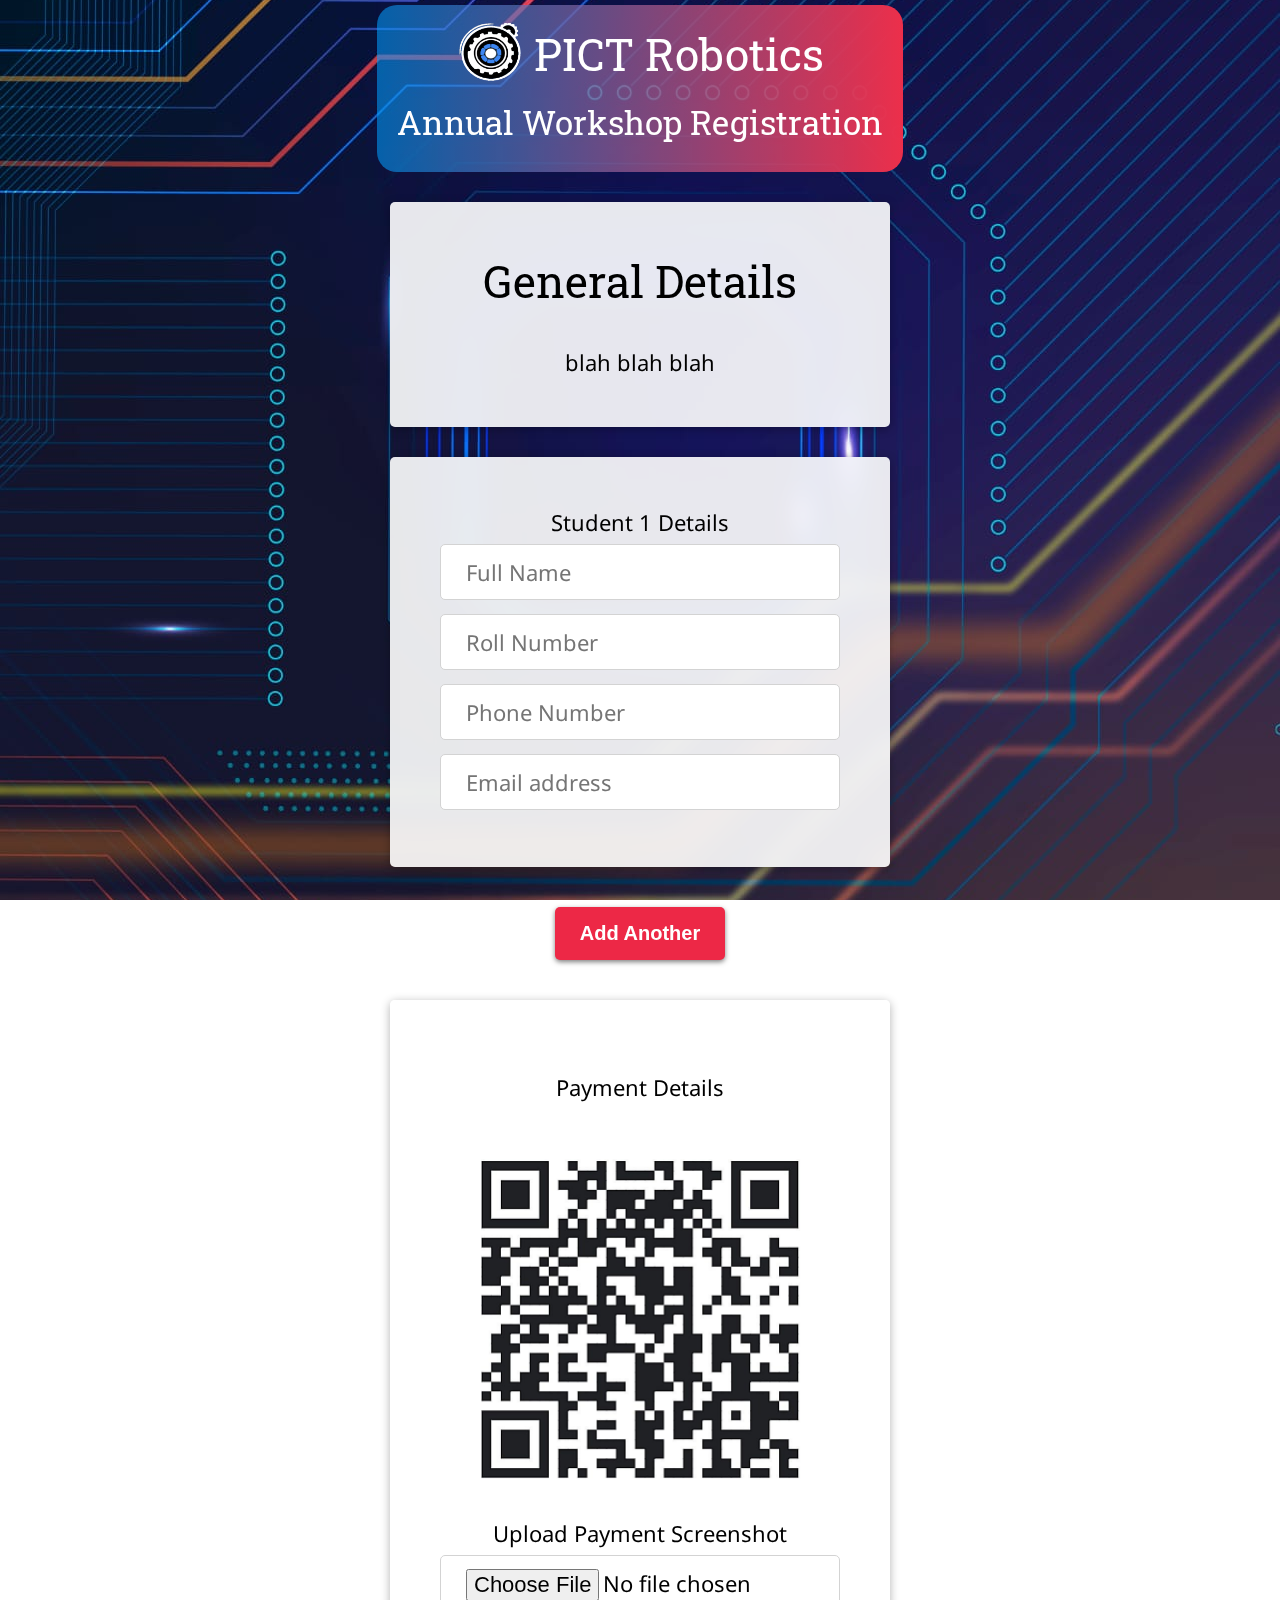
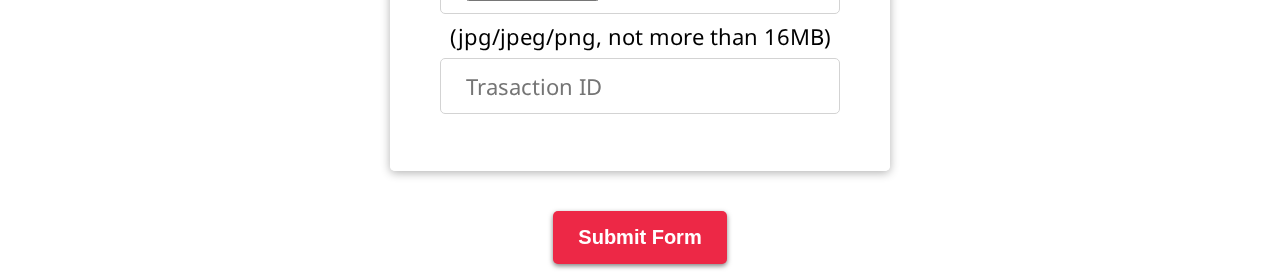
==== index.html @ eb514d10 "form" ====
<!DOCTYPE html>
<html lang="en">
  <head>
    <meta charset="UTF-8" />
    <meta name="viewport" content="width=device-width, initial-scale=1.0">
    <title>Robotics Workshop Registration</title>
    <link rel="stylesheet" href="./css/registerStyle.css" />
    <script src="./js/registerScript.js" defer></script>
  </head>
  <body>
    <div class="bg-img"></div>
    <div class="content">
      <form action="https://robotics-registrations-backend.up.railway.app/register" method="post" enctype="multipart/form-data">
        <div class="header">
          <h1><img src="favico.png" id="club-logo"> PICT Robotics</h1>
          <h2>Annual Workshop Registration</h2>
        </div>
        <section class="details">
          <h1>General Details</h1>
          blah blah blah
        </section>
        <div id="student-details">
          <section>
            <span>Student 1 Details</span><br>
            <input type="text" placeholder="Full Name" name="s1-name" required/>
            <input type="number" placeholder="Roll Number" name="s1-rollno"  required/>
            <input type="number" placeholder="Phone Number" name="s1-phone"  required/>
            <input type="email" placeholder="Email address" name="s1-email"  required/>
          </section>
        </div>
        <button class="button" id="add-btn" type="button" onclick="addAnotherStudent()">Add Another</button>
        <button class="button disabled" id="del-btn" type="button" onclick="delStudent()">Delete</button>


        <section>
          <p>Payment Details</p>
          <img class="qr-img" src="images/qr.jpeg" />
          <label>Upload Payment Screenshot</label>
          <input
            type="file"
            name="transaction-receipt"
            accept=".jpg,.jpeg,.png"
            placeholder="Transaction Screenshot"
            required
          />
          <label>(jpg/jpeg/png, not more than 16MB)</label>
          <input type="text" placeholder="Trasaction ID" name="transaction-id"  required/>
        </section>

        <button class="button">Submit Form</button>
      </form>
    </div>
  </body>
</html>
---- css/registerStyle.css ----
@import url('https://fonts.googleapis.com/css2?family=Noto+Sans:ital,wght@0,400;0,700;1,400;1,700&family=Roboto+Slab:wght@400;700&display=swap');

html {
    height: 100%;
}


body {
    text-align: center;
    font-family: 'Noto Sans', sans-serif;
    user-select: none;
    font-size: 17px;
    margin: 0;
}

h1 {
    position: relative;
    display: block;
    font-weight: 400;
    padding-top: 0;
    margin-top: 0;
    font-family: 'Roboto Slab', serif;
    color: #fff;
    height: 1.5em;
}

h2 {
    font-weight: 400;
    padding-top: 0;
    margin-top: 0;
    font-family: 'Roboto Slab', serif;
    color: #fff;
}

.button,
button {
    background: rgb(237, 40, 70);
    border-radius: 5px;
    padding: 15px 25px;
    display: inline-block;
    margin: 10px;
    font-weight: bold;
    color: white;
    cursor: pointer;
    box-shadow: 0px 2px 5px rgb(0, 0, 0, 0.5);
    border: none;
    font-size: 20px;
}

.disabled {
    display: none;
}

section {
    padding: 50px;
    margin: 30px 20px;
    background: white;
    background: rgba(255, 255, 255, 0.9);
    backdrop-filter: blur(10px);
    box-shadow: 0px 2px 10px rgba(0, 0, 0, 0.3);
    border-radius: 5px;
    transition: transform 0.2s ease-in-out;
    max-width: 400px;
}


input {
    width: 100%;
    /* max-width: 50px; */
    margin: 7px 0px;
    display: inline;
    padding: 12px 25px;
    box-sizing: border-box;
    border-radius: 5px;
    border: 1px solid lightgrey;
    font-size: 1em;
    font-family: inherit;
    background: white;
}


.qr-img {
    width: 100%;
    max-width: 400px;
    margin: 7px 0;
    box-sizing: border-box;
    display: inline-block;
    padding: 12px 25px;
    border-radius: 5px;
}

.submit-btn {
    margin: 0;
    padding: 0;
    background: transparent;
    font: inherit;
    color: inherit;
    border: none;
}

.details h1 {
    color: black;
}

.bg-img {
    background-image: url("../images/register.jpg");
    background-repeat: no-repeat;
    background-position: center;
    height: 100vh;
    width: 100%;
    background-size: cover;
    z-index: -1;
    position: fixed;
    border: none;
    margin: 0;
    padding: 0;
}

.content {
    width: 100%;
    margin: auto;

}

@media (min-width: 530px){
    body{
        font-size: 22px;
    }

    section{
        margin: 30px auto;
    }
}

#club-logo{
    display: inline-block;
    position: relative;
    height: 100%;
    top: 0.3em
}

.header {
    display: inline-block;
    padding: 0 20px;
    margin-top: 5px;
    border-radius: 20px;
    background: linear-gradient(to right, #009fff90, #ec2f4b);
}
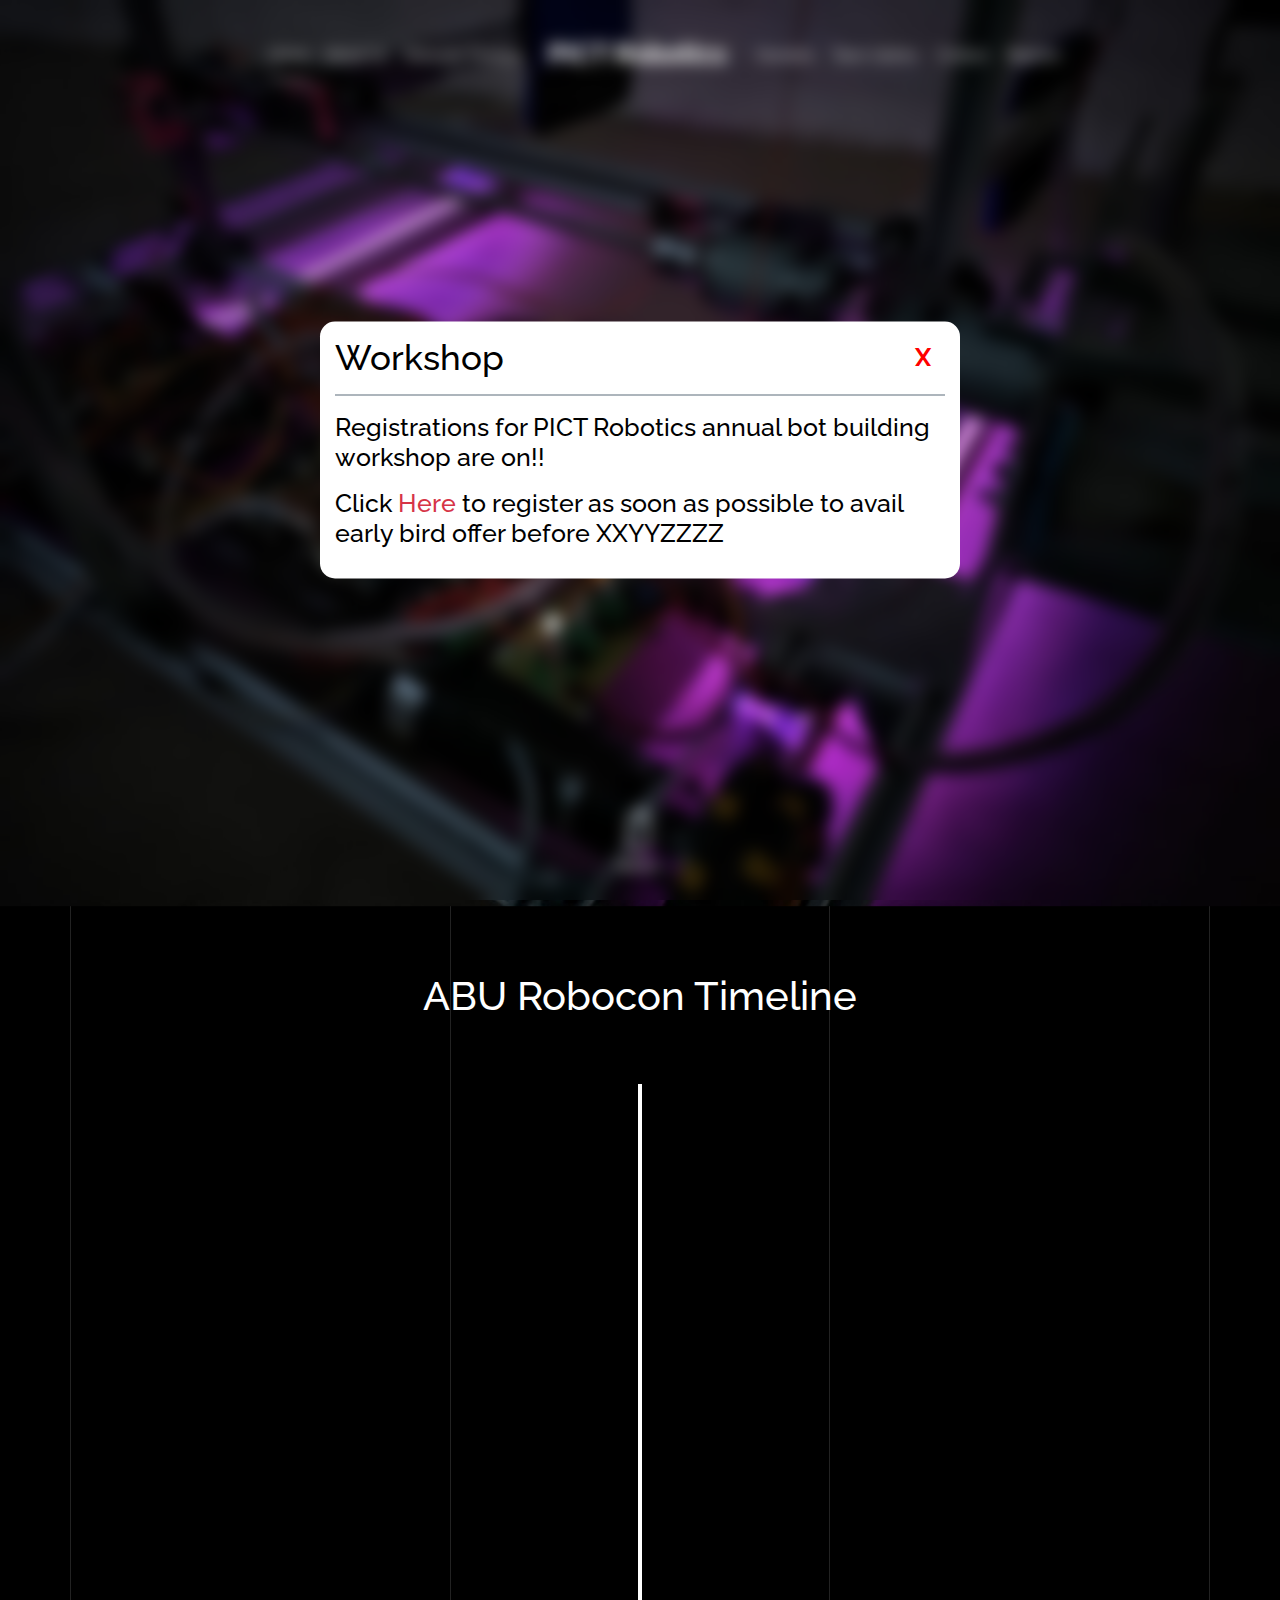
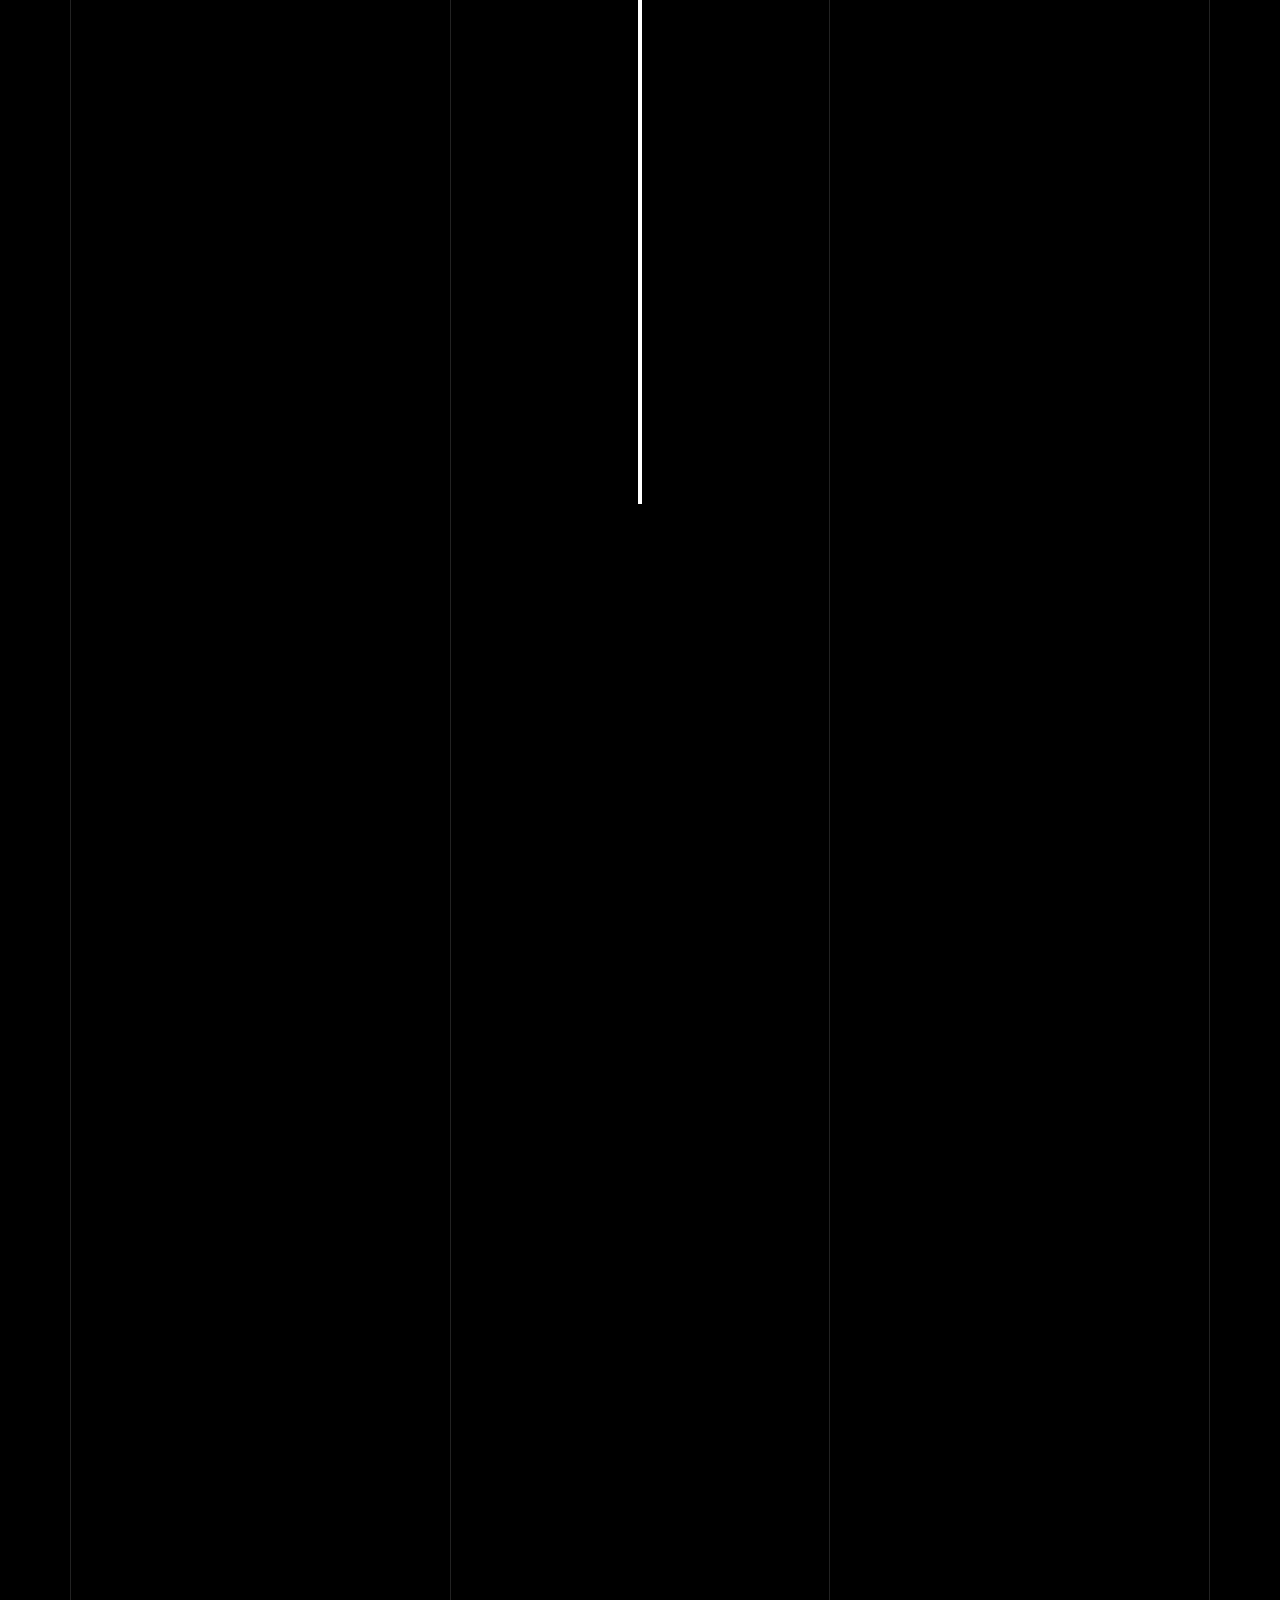
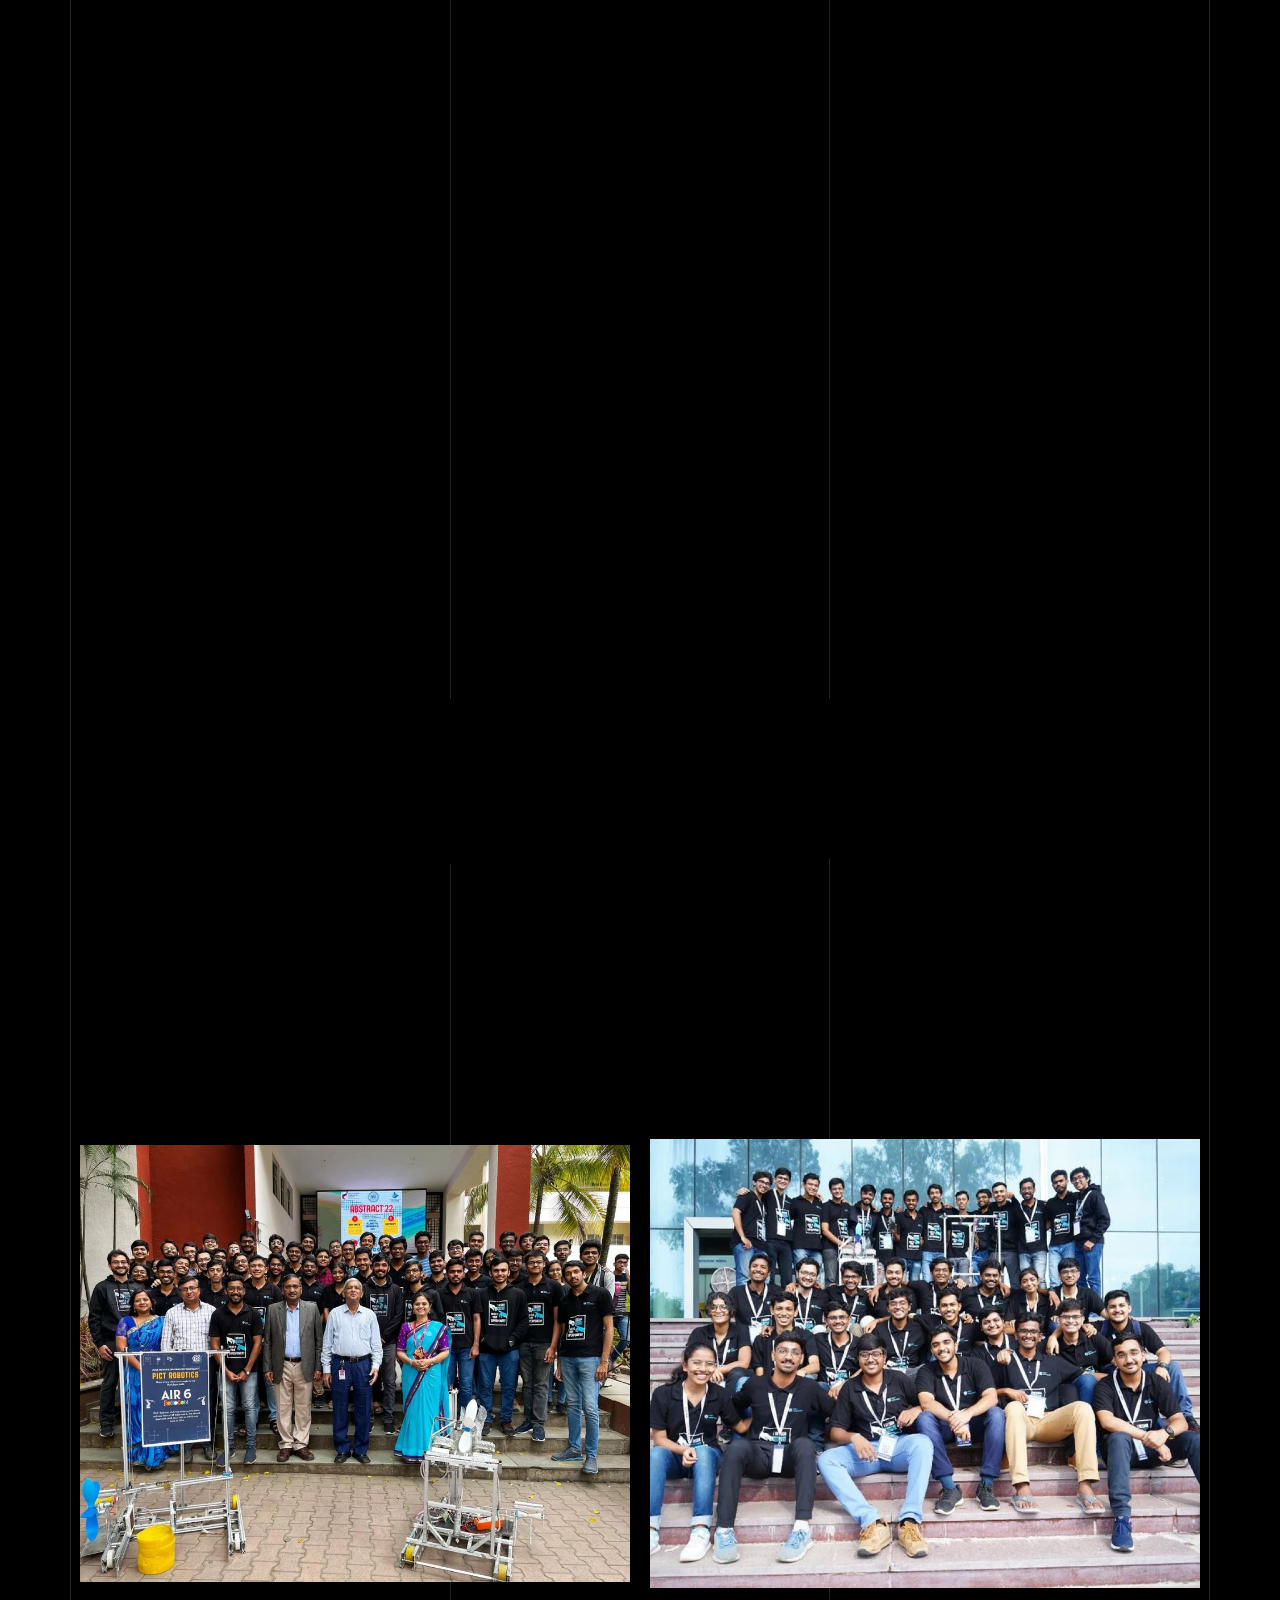
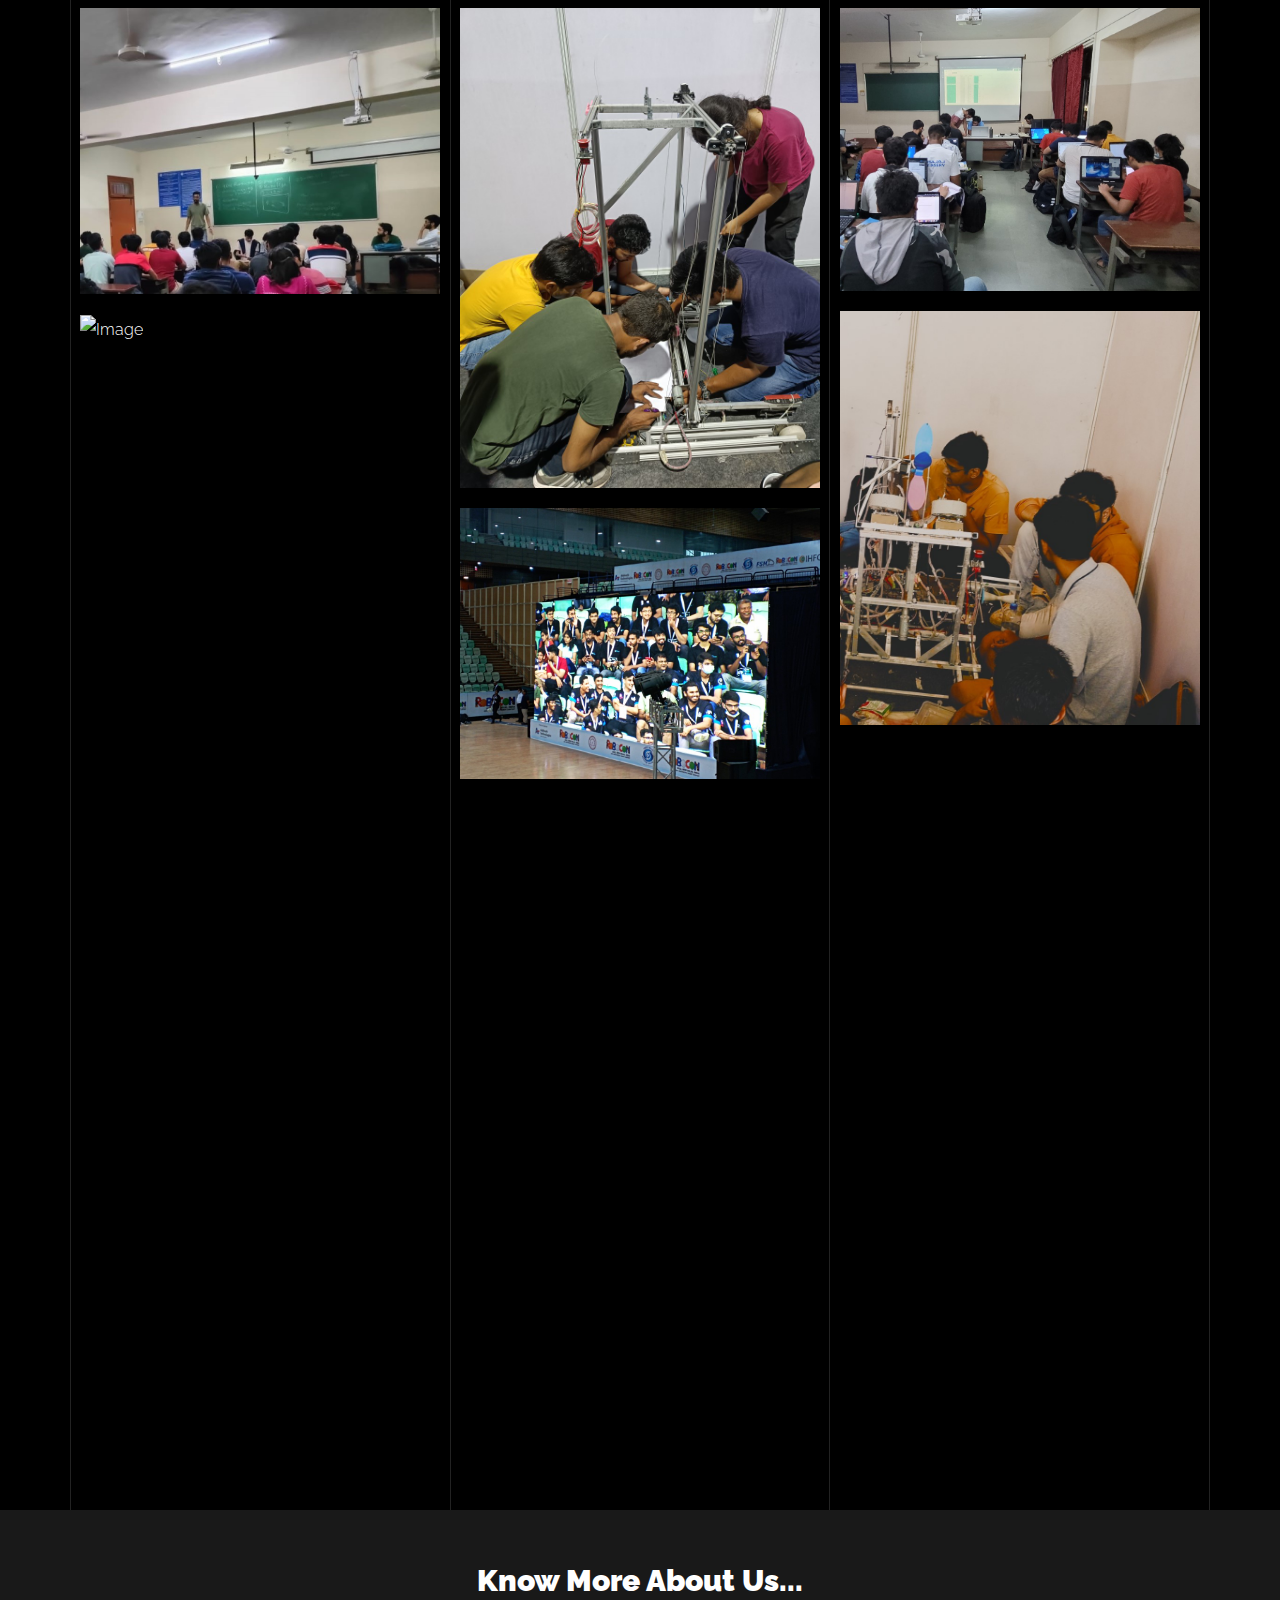
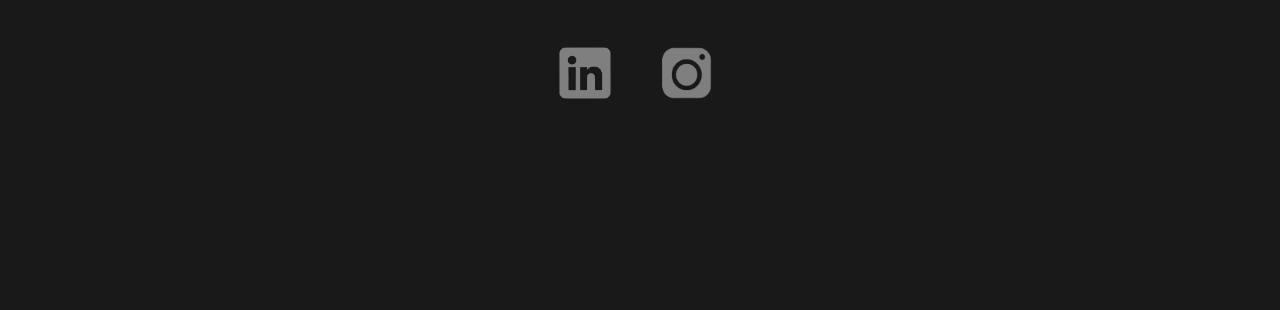
==== commit b47983d6: "added workshop notice" ====
--- a/index.html
+++ b/index.html
@@ -1,54 +1,778 @@
 <!DOCTYPE html>
 <html lang="en">
   <head>
-    <meta charset="UTF-8" />
-    <meta name="viewport" content="width=device-width, initial-scale=1.0">
-    <title>Robotics Workshop Registration</title>
-    <link rel="stylesheet" href="./css/registerStyle.css" />
-    <script src="./js/registerScript.js" defer></script>
+    <title>
+      PICT Robotics &mdash; Where ideaas are implemented to reality...
+    </title>
+    <link rel="icon" href="favico.png" />
+    <meta charset="utf-8" />
+    <meta
+      name="viewport"
+      content="width=device-width, initial-scale=1, shrink-to-fit=no"
+    />
+
+    <meta name="description" content="" />
+    <meta name="keywords" content="html, css, javascript, jquery" />
+    <meta name="author" content="" />
+
+    <link rel="stylesheet" href="css/vendor/icomoon/style.css" />
+    <link rel="stylesheet" href="css/vendor/owl.carousel.min.css" />
+    <link rel="stylesheet" href="css/vendor/animate.min.css" />
+    <link rel="stylesheet" href="css/vendor/aos.css" />
+    <link rel="stylesheet" href="css/vendor/bootstrap.min.css" />
+    <link rel="stylesheet" href="css/vendor/jquery.fancybox.min.css" />
+
+    <!-- Theme Style -->
+    <link rel="stylesheet" href="css/timeline.css" />
+    <script src="js/timeline.js" defer></script>
+    <link rel="stylesheet" href="css/style.css" />
+    <link rel="prefetch" href="images/cover_bg_2_2.jpeg" />
+    <link rel="preload" href="images/cover_bg_2_2.jpeg" />
   </head>
-  <body>
-    <div class="bg-img"></div>
-    <div class="content">
-      <form action="https://robotics-registrations-backend.up.railway.app/register" method="post" enctype="multipart/form-data">
-        <div class="header">
-          <h1><img src="favico.png" id="club-logo"> PICT Robotics</h1>
-          <h2>Annual Workshop Registration</h2>
-        </div>
-        <section class="details">
-          <h1>General Details</h1>
-          blah blah blah
-        </section>
-        <div id="student-details">
-          <section>
-            <span>Student 1 Details</span><br>
-            <input type="text" placeholder="Full Name" name="s1-name" required/>
-            <input type="number" placeholder="Roll Number" name="s1-rollno"  required/>
-            <input type="number" placeholder="Phone Number" name="s1-phone"  required/>
-            <input type="email" placeholder="Email address" name="s1-email"  required/>
-          </section>
-        </div>
-        <button class="button" id="add-btn" type="button" onclick="addAnotherStudent()">Add Another</button>
-        <button class="button disabled" id="del-btn" type="button" onclick="delStudent()">Delete</button>
-
-
-        <section>
-          <p>Payment Details</p>
-          <img class="qr-img" src="images/qr.jpeg" />
-          <label>Upload Payment Screenshot</label>
-          <input
-            type="file"
-            name="transaction-receipt"
-            accept=".jpg,.jpeg,.png"
-            placeholder="Transaction Screenshot"
-            required
-          />
-          <label>(jpg/jpeg/png, not more than 16MB)</label>
-          <input type="text" placeholder="Trasaction ID" name="transaction-id"  required/>
-        </section>
-
-        <button class="button">Submit Form</button>
-      </form>
+
+  <body data-spy="scroll" data-target=".site-nav-target" data-offset="200">
+    <div class="workshop-promo">
+      <h1 class="workshop-promo-text">
+        <div class="banner">Workshop</div>
+        <div class="close-btn">X</div>
+        <hr color="slategray">
+        <p>Registrations for PICT Robotics annual bot building workshop are on!!</p>
+        <p>Click <a href="register.html">Here</a> to register as soon as possible to avail early bird offer before XXYYZZZZ</p>
+        
+      </h1>
     </div>
+    <img src="images/cover_bg_2_2.jpeg" style="display: none" />
+    <nav class="unslate_co--site-mobile-menu">
+      <div class="close-wrap d-flex">
+        <a href="#" class="d-flex ml-auto js-menu-toggle">
+          <span class="close-label">Close</span>
+          <div class="close-times">
+            <span class="bar1"></span>
+            <span class="bar2"></span>
+          </div>
+        </a>
+      </div>
+      <div class="site-mobile-inner"></div>
+    </nav>
+
+    <div class="unslate_co--site-wrap">
+      <div class="unslate_co--site-inner">
+        <div class="lines-wrap">
+          <div class="lines-inner">
+            <div class="lines"></div>
+          </div>
+        </div>
+        <!-- END lines -->
+
+        <nav class="unslate_co--site-nav site-nav-target">
+          <div class="container">
+            <div
+              class="row align-items-center justify-content-between text-left"
+            >
+              <div class="col-md-5 text-right">
+                <ul
+                  class="site-nav-ul js-clone-nav text-left d-none d-lg-inline-block"
+                >
+                  <li><a href="#home-section" class="nav-link">Home</a></li>
+                  <li>
+                    <a href="#about-section" class="nav-link">About Us</a>
+                  </li>
+                  <li>
+                    <a href="#timeline-section" class="nav-link"
+                      >Robocon Timeline</a
+                    >
+                  </li>
+                </ul>
+              </div>
+              <div class="site-logo pos-absolute">
+                <a href="index.html" class="unslate_co--site-logo"
+                  >PICT Robotics<span>.</span></a
+                >
+              </div>
+              <div class="col-md-5 text-right text-lg-left">
+                <ul
+                  class="site-nav-ul js-clone-nav text-left d-none d-lg-inline-block"
+                >
+                  <!-- <li><a href="#skills-section" class="nav-link">Registration</a></li> -->
+                  <!-- <li><a href="#testimonial-section" class="nav-link">Our Team</a></li> -->
+                  <li>
+                    <a href="#services-section" class="nav-link">Domains</a>
+                  </li>
+                  <li>
+                    <a href="#journal-section" class="nav-link">Team Gallery</a>
+                  </li>
+                  <li>
+                    <a href="#contact-section" class="nav-link">Contact</a>
+                  </li>
+                  <li>
+                    <a href="register.html" class="nav-link">Register</a>
+                  </li>
+                </ul>
+
+                <ul
+                  class="site-nav-ul-none-onepage text-right d-inline-block d-lg-none"
+                >
+                  <li><a href="#" class="js-menu-toggle">Menu</a></li>
+                </ul>
+              </div>
+            </div>
+          </div>
+        </nav>
+        <!-- END nav -->
+
+        <div
+          class="cover-v1 jarallax"
+          style="background-image: url('images/cover_bg_2_2.jpeg')"
+          id="home-section"
+        >
+          <div class="container">
+            <div class="row align-items-center">
+              <div class="col-md-7 mx-auto text-center">
+                <h1 class="heading gsap-reveal-hero">PICT Robotics</h1>
+                <h2 class="subheading gsap-reveal-hero">
+                  Place where ideas are brought to life
+                </h2>
+              </div>
+            </div>
+          </div>
+
+          <a href="#portfolio-section" class="mouse-wrap smoothscroll">
+            <span class="mouse">
+              <span class="scroll"></span>
+            </span>
+            <span class="mouse-label">Scroll</span>
+          </a>
+        </div>
+        <!-- END .cover-v1 -->
+
+        <!-- Timeline -->
+        <h1
+          style="text-align: center; height: 2em; margin-top: 1em"
+          id="timeline-section"
+        >
+          ABU Robocon Timeline
+        </h1>
+        <div class="timeline">
+          <div class="timeline-bar"></div>
+          <div class="entries">
+            <div class="entry">
+              <h5 class="title timeline-year">2014</h5>
+              <div class="body">
+                <h4 class="timeline-title">Salute to Parenthood</h4>
+                <h3 class="timeline-air">AIR 4</h3>
+              </div>
+            </div>
+            <div class="entry">
+              <h5 class="title timeline-year">2017</h5>
+              <div class="body">
+                <h4 class="timeline-title">The Landing Disc</h4>
+                <h3 class="timeline-air">AIR 11</h3>
+              </div>
+            </div>
+            <div class="entry">
+              <h5 class="title timeline-year">2018</h5>
+              <div class="body">
+                <h4 class="timeline-title">Throwing Shuttlecock</h4>
+                <h3 class="timeline-air">AIR 15</h3>
+              </div>
+            </div>
+            <div class="entry">
+              <h5 class="title timeline-year">2019</h5>
+              <div class="body">
+                <h4 class="timeline-title">The Great Urtuu</h4>
+                <h3 class="timeline-air">AIR 14</h3>
+              </div>
+            </div>
+            <div class="entry">
+              <h5 class="title timeline-year">2020</h5>
+              <div class="body">
+                <h4 class="timeline-title">Robo Rugby 7s</h4>
+                <h3 class="timeline-air">AIR 14</h3>
+              </div>
+            </div>
+            <div class="entry">
+              <h5 class="title timeline-year">2022</h5>
+              <div class="body">
+                <h4 class="timeline-title">Lagori</h4>
+                <h3 class="timeline-air">AIR 6</h3>
+              </div>
+            </div>
+          </div>
+        </div>
+        <!-- Timeline -->
+
+        <div class="unslate_co--section" id="about-section">
+          <div class="container">
+            <div class="section-heading-wrap text-center mb-5">
+              <h2 class="heading-h2 text-center divider">
+                <span class="gsap-reveal">Who Are We?</span>
+              </h2>
+              <span class="gsap-reveal">
+                <img src="images/divider.png" alt="divider" width="76" />
+              </span>
+            </div>
+
+            <div class="row mt-5 justify-content-between">
+              <div class="col-lg-7 mb-5 mb-lg-0">
+                <figure class="dotted-bg gsap-reveal-img">
+                  <img
+                    src="images/cover_bg_2_1.jpeg"
+                    alt="Image"
+                    class="img-fluid"
+                  />
+                </figure>
+              </div>
+              <div class="col-lg-4 pr-lg-5">
+                <!-- <h3 class="mb-4 heading-h3"><span class="gsap-reveal">We can make it together</span></h3> -->
+                <!-- <p class="lead gsap-reveal">Far far away, behind the word mountains, far from the countries Vokalia and Consonantia, there <a href="#">live the blind</a> texts. </p> -->
+                <p class="lead gsap-reveal">
+                  PICT Robotics is the official team representing PICT at ABU
+                  Robcon, an international robot championship held every year
+                </p>
+                <p class="lead gsap-reveal">
+                  Our task mainly involves brainstorming, prototyping, testing
+                  and implementing various mechanisms and subsequently bots
+                  every year for ABU Robocon
+                </p>
+                <!-- <p class="mb-4 gsap-reveal">A small river named Duden flows by their place and supplies it with the necessary regelialia. It is a paradisematic country, in which roasted parts of sentences fly into your mouth.</p> -->
+                <!-- <p class="gsap-reveal"><a href="#" class="btn btn-outline-pill btn-custom-light">Download my CV</a></p> -->
+              </div>
+            </div>
+          </div>
+        </div>
+        <div class="unslate_co--section" id="services-section">
+          <div class="container">
+            <div class="section-heading-wrap text-center mb-5">
+              <h2 class="heading-h2 text-center divider">
+                <span class="gsap-reveal">Our Domain Expertise</span>
+              </h2>
+              <span class="gsap-reveal"
+                ><img src="images/divider.png" alt="divider" width="76"
+              /></span>
+            </div>
+
+            <div class="row gutter-v3">
+              <div class="col-md-6 col-lg-4 mb-4">
+                <div class="feature-v1" data-aos="fade-up" data-aos-delay="0">
+                  <div class="wrap-icon mb-3">
+                    <img
+                      src="images/logos/settings.png"
+                      alt="Image"
+                      width="45"
+                    />
+                  </div>
+                  <h3>MECHANICAL</h3>
+                  <p>
+                    We specialize in designing and developing advance mechanical
+                    robotics structures.
+                  </p>
+                </div>
+              </div>
+              <div class="col-md-6 col-lg-4 mb-4">
+                <div class="feature-v1" data-aos="fade-up" data-aos-delay="100">
+                  <div class="wrap-icon mb-3">
+                    <img
+                      src="images/logos/programming (1).png"
+                      alt="Icon"
+                      width="45"
+                    />
+                  </div>
+                  <h3>EMBEDDED SYSTEMS</h3>
+                  <p>
+                    Designing and developing our own PCB's and electronics for
+                    movement and control of our robot is our expertise.
+                  </p>
+                </div>
+              </div>
+              <div class="col-md-6 col-lg-4 mb-4">
+                <div class="feature-v1" data-aos="fade-up" data-aos-delay="200">
+                  <div class="wrap-icon mb-3">
+                    <img
+                      src="images/logos/programming (2).png"
+                      alt="Image"
+                      class="img-fluid"
+                      width="45"
+                    />
+                  </div>
+                  <h3>PROGRAMMING</h3>
+                  <p>
+                    We specialize in embedded coding using our own developed
+                    Algorithm for automation of our robot.
+                  </p>
+                </div>
+              </div>
+
+              <div class="col-md-6 col-lg-4 mb-4">
+                <div class="feature-v1" data-aos="fade-up" data-aos-delay="0">
+                  <div class="wrap-icon mb-3">
+                    <img src="images/logos/idea.png" alt="Image" width="45" />
+                  </div>
+                  <h3>BRAINSTORMING</h3>
+                  <p>
+                    We identify the need, develop possible solutions, select the
+                    most promising solution, construct a prototype, test and
+                    evaluate the prototype.
+                  </p>
+                </div>
+              </div>
+              <div class="col-md-6 col-lg-4 mb-4">
+                <div class="feature-v1" data-aos="fade-up" data-aos-delay="100">
+                  <div class="wrap-icon mb-3">
+                    <img
+                      src="images/logos/teaching (1).png"
+                      alt="Image"
+                      width="45"
+                    />
+                  </div>
+                  <h3>WORKSHOPS</h3>
+                  <p>
+                    We conduct various Workshops throughout the year with aim of
+                    training millennials in the field of robotics
+                  </p>
+                </div>
+              </div>
+              <div class="col-md-6 col-lg-4 mb-4">
+                <div class="feature-v1" data-aos="fade-up" data-aos-delay="200">
+                  <div class="wrap-icon mb-3">
+                    <img
+                      src="images/logos/market-research.png"
+                      alt="Image"
+                      width="45"
+                    />
+                  </div>
+                  <h3>R&D</h3>
+                  <p>
+                    We research and develop projects in various Domains Like
+                    AI&ML,soft robotics,etc.
+                  </p>
+                </div>
+              </div>
+            </div>
+          </div>
+        </div>
+
+        <div
+          class="unslate_co--section section-counter disabled"
+          id="skills-section"
+        >
+          <div class="container">
+            <div class="section-heading-wrap text-center mb-5">
+              <h2 class="heading-h2 text-center divider">
+                <span class="gsap-reveal">My Skills</span>
+              </h2>
+              <span class="gsap-reveal"
+                ><img src="images/divider.png" alt="divider" width="76"
+              /></span>
+            </div>
+
+            <div class="row pt-5">
+              <div
+                class="col-6 col-sm-6 mb-5 mb-lg-0 col-md-6 col-lg-3"
+                data-aos="fade-up"
+                data-aos-delay="0"
+              >
+                <div class="counter-v1 text-center">
+                  <span class="number-wrap">
+                    <span class="number number-counter" data-number="90"
+                      >0</span
+                    >
+                    <span class="append-text">%</span>
+                  </span>
+                  <span class="counter-label">WordPress</span>
+                </div>
+              </div>
+              <div
+                class="col-6 col-sm-6 mb-5 mb-lg-0 col-md-6 col-lg-3"
+                data-aos="fade-up"
+                data-aos-delay="100"
+              >
+                <div class="counter-v1 text-center">
+                  <span class="number-wrap">
+                    <span class="number number-counter" data-number="99"
+                      >0</span
+                    >
+                    <span class="append-text">%</span>
+                  </span>
+                  <span class="counter-label">HTML/CSS</span>
+                </div>
+              </div>
+              <div
+                class="col-6 col-sm-6 mb-5 mb-lg-0 col-md-6 col-lg-3"
+                data-aos="fade-up"
+                data-aos-delay="200"
+              >
+                <div class="counter-v1 text-center">
+                  <span class="number-wrap">
+                    <span class="number number-counter" data-number="95"
+                      >0</span
+                    >
+                    <span class="append-text">%</span>
+                  </span>
+                  <span class="counter-label">jQuery</span>
+                </div>
+              </div>
+              <div
+                class="col-6 col-sm-6 mb-5 mb-lg-0 col-md-6 col-lg-3"
+                data-aos="fade-up"
+                data-aos-delay="300"
+              >
+                <div class="counter-v1 text-center">
+                  <span class="number-wrap">
+                    <span class="number number-counter" data-number="100"
+                      >0</span
+                    >
+                    <span class="append-text">%</span>
+                  </span>
+                  <span class="counter-label">Design</span>
+                </div>
+              </div>
+            </div>
+          </div>
+        </div>
+        <!-- END .counter -->
+
+        <!-- Sponsors -->
+        <div class="section-heading-wrap text-center mb-5">
+          <h2 class="heading-h2 text-center divider">
+            <span class="gsap-reveal"
+              >Our Sponsors<span
+                class="cover"
+                style="
+                  transform: translate(101%, 0%) matrix(1, 0, 0, 1, 0, 0);
+                  transform-origin: 0% 100% 0px;
+                "
+              ></span
+            ></span>
+          </h2>
+          <span class="gsap-reveal"
+            ><img src="images/divider.png" alt="divider" width="125px" /><span
+              class="cover"
+              style="
+                transform: translate(101%, 0%) matrix(1, 0, 0, 1, 0, 0);
+                transform-origin: 0% 100% 0px;
+              "
+            ></span
+          ></span>
+        </div>
+        <div class="unslate_co--section">
+          <div class="container">
+            <div class="owl-carousel logo-slider">
+              <div class="logo-v1 gsap-reveal">
+                <img src="images/SANSUI.png" alt="Image" class="img-fluid" />
+              </div>
+              <div class="logo-v1 gsap-reveal">
+                <img src="images/Turck_.png" alt="Image" class="img-fluid" />
+              </div>
+              <div class="logo-v1 gsap-reveal">
+                <img
+                  src="images/LumiServe_.png"
+                  alt="Image"
+                  class="img-fluid"
+                />
+              </div>
+              <div class="logo-v1 gsap-reveal">
+                <img src="images/Kirloskar.png" alt="Image" class="img-fluid" />
+              </div>
+              <div class="logo-v1 gsap-reveal">
+                <img src="images/tata.png" alt="Image" class="img-fluid" />
+              </div>
+              <div class="logo-v1 gsap-reveal">
+                <img src="images/abacus.png" alt="Image" class="img-fluid" />
+              </div>
+              <div class="logo-v1 gsap-reveal">
+                <img
+                  src="images/mindtree-logo (1).png"
+                  alt="Image"
+                  class="img-fluid"
+                />
+              </div>
+              <div class="logo-v1 gsap-reveal">
+                <img src="images/binix.png" alt="Image" class="img-fluid" />
+              </div>
+              <div class="logo-v1 gsap-reveal">
+                <img src="images/renu.png" alt="Image" class="img-fluid" />
+              </div>
+              <div class="logo-v1 gsap-reveal">
+                <img
+                  src="images/inditronics.png"
+                  alt="Image"
+                  class="img-fluid"
+                />
+              </div>
+              <div class="logo-v1 gsap-reveal">
+                <img
+                  src="images/electronics.png"
+                  alt="Image"
+                  class="img-fluid"
+                />
+              </div>
+              <div class="logo-v1 gsap-reveal">
+                <img src="images/sedemac.png" alt="Image" class="img-fluid" />
+              </div>
+              <div class="logo-v1 gsap-reveal">
+                <img src="images/vikran.png" alt="Image" class="img-fluid" />
+              </div>
+            </div>
+          </div>
+        </div>
+        <!-- Sponsors -->
+
+        <div class="unslate_co--section disabled" id="testimonial-section">
+          <div class="container">
+            <div class="section-heading-wrap text-center mb-5">
+              <h2 class="heading-h2 text-center divider">
+                <span class="gsap-reveal">Testimonials</span>
+              </h2>
+              <span class="gsap-reveal"
+                ><img src="images/divider.png" alt="divider" width="76"
+              /></span>
+            </div>
+          </div>
+
+          <div class="owl-carousel testimonial-slider" data-aos="fade-up">
+            <div>
+              <div class="testimonial-v1">
+                <div class="testimonial-inner-bg">
+                  <span class="quote">&ldquo;</span>
+                  <blockquote>
+                    Lorem ipsum dolor sit amet consectetur adipisicing elit.
+                    Neque accusamus quae ullam aliquam, recusandae nihil soluta
+                    doloribus dolorem provident deleniti vel blanditiis hic est
+                    laudantium beatae repellendus quibusdam, molestias, error
+                    necessitatibus? Inventore deleniti culpa expedita voluptatem
+                    nesciunt ex magni repudiandae reprehenderit. Maiores
+                    explicabo perferendis vitae blanditiis quo incidunt eos
+                    voluptates?
+                  </blockquote>
+                </div>
+
+                <div class="testimonial-author-info">
+                  <img src="images/person_man_1.jpg" alt="Image" />
+                  <h3>Person name</h3>
+                  <span class="d-block position"></span>
+                </div>
+              </div>
+            </div>
+            <div>
+              <div class="testimonial-v1">
+                <div class="testimonial-inner-bg">
+                  <span class="quote">&ldquo;</span>
+                  <blockquote>
+                    Lorem ipsum dolor sit amet consectetur adipisicing elit.
+                    Neque accusamus quae ullam aliquam, recusandae nihil soluta
+                    doloribus dolorem provident deleniti vel blanditiis hic est
+                    laudantium beatae repellendus quibusdam, molestias, error
+                    necessitatibus? Inventore deleniti culpa expedita voluptatem
+                    nesciunt ex magni repudiandae reprehenderit. Maiores
+                    explicabo perferendis vitae blanditiis quo incidunt eos
+                    voluptates?
+                  </blockquote>
+                </div>
+
+                <div class="testimonial-author-info">
+                  <img src="images/person_man_2.jpg" alt="Image" />
+                  <h3>Person name</h3>
+                  <span class="d-block position"></span>
+                </div>
+              </div>
+            </div>
+            <div>
+              <div class="testimonial-v1">
+                <div class="testimonial-inner-bg">
+                  <span class="quote">&ldquo;</span>
+                  <blockquote>
+                    Lorem ipsum dolor sit amet consectetur adipisicing elit.
+                    Neque accusamus quae ullam aliquam, recusandae nihil soluta
+                    doloribus dolorem provident deleniti vel blanditiis hic est
+                    laudantium beatae repellendus quibusdam, molestias, error
+                    necessitatibus? Inventore deleniti culpa expedita voluptatem
+                    nesciunt ex magni repudiandae reprehenderit. Maiores
+                    explicabo perferendis vitae blanditiis quo incidunt eos
+                    voluptates?
+                  </blockquote>
+                </div>
+
+                <div class="testimonial-author-info">
+                  <img src="images/person_woman_1.jpg" alt="Image" />
+                  <h3>Person name</h3>
+                  <span class="d-block position"></span>
+                </div>
+              </div>
+            </div>
+          </div>
+        </div>
+        <!-- END testimonial -->
+
+        <div class="unslate_co--section" id="journal-section">
+          <div class="container">
+            <div class="section-heading-wrap text-center mb-5">
+              <h2 class="heading-h2 text-center divider">
+                <span class="gsap-reveal">Gallery</span>
+              </h2>
+              <span class="gsap-reveal"
+                ><img src="images/divider.png" alt="divider" width="76"
+              /></span>
+            </div>
+
+            <div class="gallery">
+              <div class="row">
+                <div class="gallery-image-wrapper col-md-6">
+                  <img
+                    src="images/gallery/se-te-be.jpeg"
+                    class="gallery-image img-fluid"
+                    alt="Image"
+                    height="350px"
+                  />
+                </div>
+                <div class="gallery-image-wrapper col-md-6">
+                  <img
+                    src="images/gallery/team-delhi.jpg"
+                    class="gallery-image img-fluid"
+                    alt="Image"
+                    height="350px"
+                  />
+                </div>
+              </div>
+              <div class="row">
+                <div class="col-md-4 p-0">
+                  <div class="gallery-image-wrapper">
+                    <img
+                      src="images/gallery/training.jpeg"
+                      class="gallery-image img-fluid"
+                      alt="Image"
+                      height="350px"
+                    />
+                  </div>
+                  <div class="gallery-image-wrapper">
+                    <img
+                      src="images/gallery/compi.jpeg"
+                      class="gallery-image img-fluid"
+                      alt="Image"
+                      height="350px"
+                    />
+                  </div>
+                </div>
+                <div class="col-md-4 p-0">
+                  <div class="gallery-image-wrapper">
+                    <img
+                      src="images/gallery/working-on-bot.jpeg"
+                      class="gallery-image img-fluid"
+                      alt="Image"
+                      height="350px"
+                    />
+                  </div>
+                  <div class="gallery-image-wrapper">
+                    <img
+                      src="images/gallery/billboard.jpg"
+                      class="gallery-image img-fluid"
+                      alt="Image"
+                      height="350px"
+                    />
+                  </div>
+                </div>
+                <div class="col-md-4 p-0">
+                  <div class="gallery-image-wrapper">
+                    <img
+                      src="images/gallery/training-3.jpg"
+                      class="gallery-image img-fluid"
+                      alt="Image"
+                      height="350px"
+                    />
+                  </div>
+                  <div class="gallery-image-wrapper">
+                    <img
+                      src="images/gallery/working-3.jpeg"
+                      class="gallery-image img-fluid"
+                      alt="Image"
+                      height="350px"
+                    />
+                  </div>
+                </div>
+              </div>
+            </div>
+          </div>
+        </div>
+        <!-- END blog posts -->
+
+        <div class="unslate_co--section" id="contact-section">
+          <div class="container">
+            <div class="section-heading-wrap text-center mb-5">
+              <h2 class="heading-h2 text-center divider">
+                <span class="gsap-reveal">Get In Touch</span>
+              </h2>
+              <span class="gsap-reveal"
+                ><img src="images/divider.png" alt="divider" width="76"
+              /></span>
+            </div>
+
+            <div class="row justify-content-between">
+              <div class="col-md-4">
+                <div class="contact-info-v1">
+                  <div class="gsap-reveal d-block">
+                    <span class="d-block contact-info-label">Email</span>
+                    <a href="#" class="contact-info-val">robocon@pict.edu</a>
+                  </div>
+                  <div class="gsap-reveal d-block">
+                    <span class="d-block contact-info-label">Phone</span>
+                    <a href="#" class="contact-info-val">+91 7972228649</a>
+                  </div>
+                  <div class="gsap-reveal d-block">
+                    <span class="d-block contact-info-label">Address</span>
+                    <address class="contact-info-val">
+                      Survey No. 27<br />
+                      Near Trimurti Chowk, <br />
+                      Bharati Vidyapeeth, Dhankawadi<br />
+                      Pune-411043<br />
+                      Maharashtra
+                    </address>
+                  </div>
+                </div>
+              </div>
+
+              <div class="col-md-6">
+                <iframe
+                  src="https://www.google.com/maps/embed?pb=!1m18!1m12!1m3!1d473.07104209817925!2d73.85123190513586!3d18.45789827957748!2m3!1f0!2f0!3f0!3m2!1i1024!2i768!4f13.1!3m3!1m2!1s0x0%3A0xa131e8fd4e2bd999!2sPune%20Institute%20of%20Computer%20Technology%20Applied%20Science%20Department!5e0!3m2!1sen!2sin!4v1669089856973!5m2!1sen!2sin"
+                  width="100%"
+                  height="400"
+                  style="border: 0"
+                  allowfullscreen=""
+                  loading="lazy"
+                  referrerpolicy="no-referrer-when-downgrade"
+                ></iframe>
+              </div>
+            </div>
+          </div>
+        </div>
+      </div>
+      <!-- END .unslate_co-site-inner -->
+
+      <footer class="unslate_co--footer unslate_co--section">
+        <div class="container">
+          <div class="row justify-content-center">
+            <div class="col-md-7">
+              <div class="footer-site-logo"><a>Know More About Us...</a></div>
+
+              <ul class="footer-site-social">
+                <a href="https://www.linkedin.com/company/pictrobotics/"
+                  ><img src="images/linkedin.png" height="60px"
+                /></a>
+                <a href="https://www.instagram.com/pictrobotics/"
+                  ><img src="images/insta.png" height="83px"
+                /></a>
+              </ul>
+            </div>
+          </div>
+        </div>
+      </footer>
+    </div>
+
+    <!-- Loader -->
+    <div id="unslate_co--overlayer"></div>
+    <div class="site-loader-wrap">
+      <div class="site-loader"></div>
+    </div>
+
+    <script src="js/scripts-dist.js"></script>
+    <script src="js/main.js"></script>
   </body>
 </html>
--- a/css/vendor/icomoon/style.css
+++ b/css/vendor/icomoon/style.css
@@ -0,0 +1,4919 @@
+@font-face {
+  font-family: 'icomoon';
+  src:  url('fonts/icomoon.eot?10si43');
+  src:  url('fonts/icomoon.eot?10si43#iefix') format('embedded-opentype'),
+    url('fonts/icomoon.ttf?10si43') format('truetype'),
+    url('fonts/icomoon.woff?10si43') format('woff'),
+    url('fonts/icomoon.svg?10si43#icomoon') format('svg');
+  font-weight: normal;
+  font-style: normal;
+}
+
+[class^="icon-"], [class*=" icon-"] {
+  /* use !important to prevent issues with browser extensions that change fonts */
+  font-family: 'icomoon' !important;
+  speak: none;
+  font-style: normal;
+  font-weight: normal;
+  font-variant: normal;
+  text-transform: none;
+  line-height: 1;
+
+  /* Better Font Rendering =========== */
+  -webkit-font-smoothing: antialiased;
+  -moz-osx-font-smoothing: grayscale;
+}
+
+.icon-asterisk:before {
+  content: "\f069";
+}
+.icon-plus:before {
+  content: "\f067";
+}
+.icon-question:before {
+  content: "\f128";
+}
+.icon-minus:before {
+  content: "\f068";
+}
+.icon-glass:before {
+  content: "\f000";
+}
+.icon-music:before {
+  content: "\f001";
+}
+.icon-search:before {
+  content: "\f002";
+}
+.icon-envelope-o:before {
+  content: "\f003";
+}
+.icon-heart:before {
+  content: "\f004";
+}
+.icon-star:before {
+  content: "\f005";
+}
+.icon-star-o:before {
+  content: "\f006";
+}
+.icon-user:before {
+  content: "\f007";
+}
+.icon-film:before {
+  content: "\f008";
+}
+.icon-th-large:before {
+  content: "\f009";
+}
+.icon-th:before {
+  content: "\f00a";
+}
+.icon-th-list:before {
+  content: "\f00b";
+}
+.icon-check:before {
+  content: "\f00c";
+}
+.icon-close:before {
+  content: "\f00d";
+}
+.icon-remove:before {
+  content: "\f00d";
+}
+.icon-times:before {
+  content: "\f00d";
+}
+.icon-search-plus:before {
+  content: "\f00e";
+}
+.icon-search-minus:before {
+  content: "\f010";
+}
+.icon-power-off:before {
+  content: "\f011";
+}
+.icon-signal:before {
+  content: "\f012";
+}
+.icon-cog:before {
+  content: "\f013";
+}
+.icon-gear:before {
+  content: "\f013";
+}
+.icon-trash-o:before {
+  content: "\f014";
+}
+.icon-home:before {
+  content: "\f015";
+}
+.icon-file-o:before {
+  content: "\f016";
+}
+.icon-clock-o:before {
+  content: "\f017";
+}
+.icon-road:before {
+  content: "\f018";
+}
+.icon-download:before {
+  content: "\f019";
+}
+.icon-arrow-circle-o-down:before {
+  content: "\f01a";
+}
+.icon-arrow-circle-o-up:before {
+  content: "\f01b";
+}
+.icon-inbox:before {
+  content: "\f01c";
+}
+.icon-play-circle-o:before {
+  content: "\f01d";
+}
+.icon-repeat:before {
+  content: "\f01e";
+}
+.icon-rotate-right:before {
+  content: "\f01e";
+}
+.icon-refresh:before {
+  content: "\f021";
+}
+.icon-list-alt:before {
+  content: "\f022";
+}
+.icon-lock:before {
+  content: "\f023";
+}
+.icon-flag:before {
+  content: "\f024";
+}
+.icon-headphones:before {
+  content: "\f025";
+}
+.icon-volume-off:before {
+  content: "\f026";
+}
+.icon-volume-down:before {
+  content: "\f027";
+}
+.icon-volume-up:before {
+  content: "\f028";
+}
+.icon-qrcode:before {
+  content: "\f029";
+}
+.icon-barcode:before {
+  content: "\f02a";
+}
+.icon-tag:before {
+  content: "\f02b";
+}
+.icon-tags:before {
+  content: "\f02c";
+}
+.icon-book:before {
+  content: "\f02d";
+}
+.icon-bookmark:before {
+  content: "\f02e";
+}
+.icon-print:before {
+  content: "\f02f";
+}
+.icon-camera:before {
+  content: "\f030";
+}
+.icon-font:before {
+  content: "\f031";
+}
+.icon-bold:before {
+  content: "\f032";
+}
+.icon-italic:before {
+  content: "\f033";
+}
+.icon-text-height:before {
+  content: "\f034";
+}
+.icon-text-width:before {
+  content: "\f035";
+}
+.icon-align-left:before {
+  content: "\f036";
+}
+.icon-align-center:before {
+  content: "\f037";
+}
+.icon-align-right:before {
+  content: "\f038";
+}
+.icon-align-justify:before {
+  content: "\f039";
+}
+.icon-list:before {
+  content: "\f03a";
+}
+.icon-dedent:before {
+  content: "\f03b";
+}
+.icon-outdent:before {
+  content: "\f03b";
+}
+.icon-indent:before {
+  content: "\f03c";
+}
+.icon-video-camera:before {
+  content: "\f03d";
+}
+.icon-image:before {
+  content: "\f03e";
+}
+.icon-photo:before {
+  content: "\f03e";
+}
+.icon-picture-o:before {
+  content: "\f03e";
+}
+.icon-pencil:before {
+  content: "\f040";
+}
+.icon-map-marker:before {
+  content: "\f041";
+}
+.icon-adjust:before {
+  content: "\f042";
+}
+.icon-tint:before {
+  content: "\f043";
+}
+.icon-edit:before {
+  content: "\f044";
+}
+.icon-pencil-square-o:before {
+  content: "\f044";
+}
+.icon-share-square-o:before {
+  content: "\f045";
+}
+.icon-check-square-o:before {
+  content: "\f046";
+}
+.icon-arrows:before {
+  content: "\f047";
+}
+.icon-step-backward:before {
+  content: "\f048";
+}
+.icon-fast-backward:before {
+  content: "\f049";
+}
+.icon-backward:before {
+  content: "\f04a";
+}
+.icon-play:before {
+  content: "\f04b";
+}
+.icon-pause:before {
+  content: "\f04c";
+}
+.icon-stop:before {
+  content: "\f04d";
+}
+.icon-forward:before {
+  content: "\f04e";
+}
+.icon-fast-forward:before {
+  content: "\f050";
+}
+.icon-step-forward:before {
+  content: "\f051";
+}
+.icon-eject:before {
+  content: "\f052";
+}
+.icon-chevron-left:before {
+  content: "\f053";
+}
+.icon-chevron-right:before {
+  content: "\f054";
+}
+.icon-plus-circle:before {
+  content: "\f055";
+}
+.icon-minus-circle:before {
+  content: "\f056";
+}
+.icon-times-circle:before {
+  content: "\f057";
+}
+.icon-check-circle:before {
+  content: "\f058";
+}
+.icon-question-circle:before {
+  content: "\f059";
+}
+.icon-info-circle:before {
+  content: "\f05a";
+}
+.icon-crosshairs:before {
+  content: "\f05b";
+}
+.icon-times-circle-o:before {
+  content: "\f05c";
+}
+.icon-check-circle-o:before {
+  content: "\f05d";
+}
+.icon-ban:before {
+  content: "\f05e";
+}
+.icon-arrow-left:before {
+  content: "\f060";
+}
+.icon-arrow-right:before {
+  content: "\f061";
+}
+.icon-arrow-up:before {
+  content: "\f062";
+}
+.icon-arrow-down:before {
+  content: "\f063";
+}
+.icon-mail-forward:before {
+  content: "\f064";
+}
+.icon-share:before {
+  content: "\f064";
+}
+.icon-expand:before {
+  content: "\f065";
+}
+.icon-compress:before {
+  content: "\f066";
+}
+.icon-exclamation-circle:before {
+  content: "\f06a";
+}
+.icon-gift:before {
+  content: "\f06b";
+}
+.icon-leaf:before {
+  content: "\f06c";
+}
+.icon-fire:before {
+  content: "\f06d";
+}
+.icon-eye:before {
+  content: "\f06e";
+}
+.icon-eye-slash:before {
+  content: "\f070";
+}
+.icon-exclamation-triangle:before {
+  content: "\f071";
+}
+.icon-warning:before {
+  content: "\f071";
+}
+.icon-plane:before {
+  content: "\f072";
+}
+.icon-calendar:before {
+  content: "\f073";
+}
+.icon-random:before {
+  content: "\f074";
+}
+.icon-comment:before {
+  content: "\f075";
+}
+.icon-magnet:before {
+  content: "\f076";
+}
+.icon-chevron-up:before {
+  content: "\f077";
+}
+.icon-chevron-down:before {
+  content: "\f078";
+}
+.icon-retweet:before {
+  content: "\f079";
+}
+.icon-shopping-cart:before {
+  content: "\f07a";
+}
+.icon-folder:before {
+  content: "\f07b";
+}
+.icon-folder-open:before {
+  content: "\f07c";
+}
+.icon-arrows-v:before {
+  content: "\f07d";
+}
+.icon-arrows-h:before {
+  content: "\f07e";
+}
+.icon-bar-chart:before {
+  content: "\f080";
+}
+.icon-bar-chart-o:before {
+  content: "\f080";
+}
+.icon-twitter-square:before {
+  content: "\f081";
+}
+.icon-facebook-square:before {
+  content: "\f082";
+}
+.icon-camera-retro:before {
+  content: "\f083";
+}
+.icon-key:before {
+  content: "\f084";
+}
+.icon-cogs:before {
+  content: "\f085";
+}
+.icon-gears:before {
+  content: "\f085";
+}
+.icon-comments:before {
+  content: "\f086";
+}
+.icon-thumbs-o-up:before {
+  content: "\f087";
+}
+.icon-thumbs-o-down:before {
+  content: "\f088";
+}
+.icon-star-half:before {
+  content: "\f089";
+}
+.icon-heart-o:before {
+  content: "\f08a";
+}
+.icon-sign-out:before {
+  content: "\f08b";
+}
+.icon-linkedin-square:before {
+  content: "\f08c";
+}
+.icon-thumb-tack:before {
+  content: "\f08d";
+}
+.icon-external-link:before {
+  content: "\f08e";
+}
+.icon-sign-in:before {
+  content: "\f090";
+}
+.icon-trophy:before {
+  content: "\f091";
+}
+.icon-github-square:before {
+  content: "\f092";
+}
+.icon-upload:before {
+  content: "\f093";
+}
+.icon-lemon-o:before {
+  content: "\f094";
+}
+.icon-phone:before {
+  content: "\f095";
+}
+.icon-square-o:before {
+  content: "\f096";
+}
+.icon-bookmark-o:before {
+  content: "\f097";
+}
+.icon-phone-square:before {
+  content: "\f098";
+}
+.icon-twitter:before {
+  content: "\f099";
+}
+.icon-facebook:before {
+  content: "\f09a";
+}
+.icon-facebook-f:before {
+  content: "\f09a";
+}
+.icon-github:before {
+  content: "\f09b";
+}
+.icon-unlock:before {
+  content: "\f09c";
+}
+.icon-credit-card:before {
+  content: "\f09d";
+}
+.icon-feed:before {
+  content: "\f09e";
+}
+.icon-rss:before {
+  content: "\f09e";
+}
+.icon-hdd-o:before {
+  content: "\f0a0";
+}
+.icon-bullhorn:before {
+  content: "\f0a1";
+}
+.icon-bell-o:before {
+  content: "\f0a2";
+}
+.icon-certificate:before {
+  content: "\f0a3";
+}
+.icon-hand-o-right:before {
+  content: "\f0a4";
+}
+.icon-hand-o-left:before {
+  content: "\f0a5";
+}
+.icon-hand-o-up:before {
+  content: "\f0a6";
+}
+.icon-hand-o-down:before {
+  content: "\f0a7";
+}
+.icon-arrow-circle-left:before {
+  content: "\f0a8";
+}
+.icon-arrow-circle-right:before {
+  content: "\f0a9";
+}
+.icon-arrow-circle-up:before {
+  content: "\f0aa";
+}
+.icon-arrow-circle-down:before {
+  content: "\f0ab";
+}
+.icon-globe:before {
+  content: "\f0ac";
+}
+.icon-wrench:before {
+  content: "\f0ad";
+}
+.icon-tasks:before {
+  content: "\f0ae";
+}
+.icon-filter:before {
+  content: "\f0b0";
+}
+.icon-briefcase:before {
+  content: "\f0b1";
+}
+.icon-arrows-alt:before {
+  content: "\f0b2";
+}
+.icon-group:before {
+  content: "\f0c0";
+}
+.icon-users:before {
+  content: "\f0c0";
+}
+.icon-chain:before {
+  content: "\f0c1";
+}
+.icon-link:before {
+  content: "\f0c1";
+}
+.icon-cloud:before {
+  content: "\f0c2";
+}
+.icon-flask:before {
+  content: "\f0c3";
+}
+.icon-cut:before {
+  content: "\f0c4";
+}
+.icon-scissors:before {
+  content: "\f0c4";
+}
+.icon-copy:before {
+  content: "\f0c5";
+}
+.icon-files-o:before {
+  content: "\f0c5";
+}
+.icon-paperclip:before {
+  content: "\f0c6";
+}
+.icon-floppy-o:before {
+  content: "\f0c7";
+}
+.icon-save:before {
+  content: "\f0c7";
+}
+.icon-square:before {
+  content: "\f0c8";
+}
+.icon-bars:before {
+  content: "\f0c9";
+}
+.icon-navicon:before {
+  content: "\f0c9";
+}
+.icon-reorder:before {
+  content: "\f0c9";
+}
+.icon-list-ul:before {
+  content: "\f0ca";
+}
+.icon-list-ol:before {
+  content: "\f0cb";
+}
+.icon-strikethrough:before {
+  content: "\f0cc";
+}
+.icon-underline:before {
+  content: "\f0cd";
+}
+.icon-table:before {
+  content: "\f0ce";
+}
+.icon-magic:before {
+  content: "\f0d0";
+}
+.icon-truck:before {
+  content: "\f0d1";
+}
+.icon-pinterest:before {
+  content: "\f0d2";
+}
+.icon-pinterest-square:before {
+  content: "\f0d3";
+}
+.icon-google-plus-square:before {
+  content: "\f0d4";
+}
+.icon-google-plus:before {
+  content: "\f0d5";
+}
+.icon-money:before {
+  content: "\f0d6";
+}
+.icon-caret-down:before {
+  content: "\f0d7";
+}
+.icon-caret-up:before {
+  content: "\f0d8";
+}
+.icon-caret-left:before {
+  content: "\f0d9";
+}
+.icon-caret-right:before {
+  content: "\f0da";
+}
+.icon-columns:before {
+  content: "\f0db";
+}
+.icon-sort:before {
+  content: "\f0dc";
+}
+.icon-unsorted:before {
+  content: "\f0dc";
+}
+.icon-sort-desc:before {
+  content: "\f0dd";
+}
+.icon-sort-down:before {
+  content: "\f0dd";
+}
+.icon-sort-asc:before {
+  content: "\f0de";
+}
+.icon-sort-up:before {
+  content: "\f0de";
+}
+.icon-envelope:before {
+  content: "\f0e0";
+}
+.icon-linkedin:before {
+  content: "\f0e1";
+}
+.icon-rotate-left:before {
+  content: "\f0e2";
+}
+.icon-undo:before {
+  content: "\f0e2";
+}
+.icon-gavel:before {
+  content: "\f0e3";
+}
+.icon-legal:before {
+  content: "\f0e3";
+}
+.icon-dashboard:before {
+  content: "\f0e4";
+}
+.icon-tachometer:before {
+  content: "\f0e4";
+}
+.icon-comment-o:before {
+  content: "\f0e5";
+}
+.icon-comments-o:before {
+  content: "\f0e6";
+}
+.icon-bolt:before {
+  content: "\f0e7";
+}
+.icon-flash:before {
+  content: "\f0e7";
+}
+.icon-sitemap:before {
+  content: "\f0e8";
+}
+.icon-umbrella:before {
+  content: "\f0e9";
+}
+.icon-clipboard:before {
+  content: "\f0ea";
+}
+.icon-paste:before {
+  content: "\f0ea";
+}
+.icon-lightbulb-o:before {
+  content: "\f0eb";
+}
+.icon-exchange:before {
+  content: "\f0ec";
+}
+.icon-cloud-download:before {
+  content: "\f0ed";
+}
+.icon-cloud-upload:before {
+  content: "\f0ee";
+}
+.icon-user-md:before {
+  content: "\f0f0";
+}
+.icon-stethoscope:before {
+  content: "\f0f1";
+}
+.icon-suitcase:before {
+  content: "\f0f2";
+}
+.icon-bell:before {
+  content: "\f0f3";
+}
+.icon-coffee:before {
+  content: "\f0f4";
+}
+.icon-cutlery:before {
+  content: "\f0f5";
+}
+.icon-file-text-o:before {
+  content: "\f0f6";
+}
+.icon-building-o:before {
+  content: "\f0f7";
+}
+.icon-hospital-o:before {
+  content: "\f0f8";
+}
+.icon-ambulance:before {
+  content: "\f0f9";
+}
+.icon-medkit:before {
+  content: "\f0fa";
+}
+.icon-fighter-jet:before {
+  content: "\f0fb";
+}
+.icon-beer:before {
+  content: "\f0fc";
+}
+.icon-h-square:before {
+  content: "\f0fd";
+}
+.icon-plus-square:before {
+  content: "\f0fe";
+}
+.icon-angle-double-left:before {
+  content: "\f100";
+}
+.icon-angle-double-right:before {
+  content: "\f101";
+}
+.icon-angle-double-up:before {
+  content: "\f102";
+}
+.icon-angle-double-down:before {
+  content: "\f103";
+}
+.icon-angle-left:before {
+  content: "\f104";
+}
+.icon-angle-right:before {
+  content: "\f105";
+}
+.icon-angle-up:before {
+  content: "\f106";
+}
+.icon-angle-down:before {
+  content: "\f107";
+}
+.icon-desktop:before {
+  content: "\f108";
+}
+.icon-laptop:before {
+  content: "\f109";
+}
+.icon-tablet:before {
+  content: "\f10a";
+}
+.icon-mobile:before {
+  content: "\f10b";
+}
+.icon-mobile-phone:before {
+  content: "\f10b";
+}
+.icon-circle-o:before {
+  content: "\f10c";
+}
+.icon-quote-left:before {
+  content: "\f10d";
+}
+.icon-quote-right:before {
+  content: "\f10e";
+}
+.icon-spinner:before {
+  content: "\f110";
+}
+.icon-circle:before {
+  content: "\f111";
+}
+.icon-mail-reply:before {
+  content: "\f112";
+}
+.icon-reply:before {
+  content: "\f112";
+}
+.icon-github-alt:before {
+  content: "\f113";
+}
+.icon-folder-o:before {
+  content: "\f114";
+}
+.icon-folder-open-o:before {
+  content: "\f115";
+}
+.icon-smile-o:before {
+  content: "\f118";
+}
+.icon-frown-o:before {
+  content: "\f119";
+}
+.icon-meh-o:before {
+  content: "\f11a";
+}
+.icon-gamepad:before {
+  content: "\f11b";
+}
+.icon-keyboard-o:before {
+  content: "\f11c";
+}
+.icon-flag-o:before {
+  content: "\f11d";
+}
+.icon-flag-checkered:before {
+  content: "\f11e";
+}
+.icon-terminal:before {
+  content: "\f120";
+}
+.icon-code:before {
+  content: "\f121";
+}
+.icon-mail-reply-all:before {
+  content: "\f122";
+}
+.icon-reply-all:before {
+  content: "\f122";
+}
+.icon-star-half-empty:before {
+  content: "\f123";
+}
+.icon-star-half-full:before {
+  content: "\f123";
+}
+.icon-star-half-o:before {
+  content: "\f123";
+}
+.icon-location-arrow:before {
+  content: "\f124";
+}
+.icon-crop:before {
+  content: "\f125";
+}
+.icon-code-fork:before {
+  content: "\f126";
+}
+.icon-chain-broken:before {
+  content: "\f127";
+}
+.icon-unlink:before {
+  content: "\f127";
+}
+.icon-info:before {
+  content: "\f129";
+}
+.icon-exclamation:before {
+  content: "\f12a";
+}
+.icon-superscript:before {
+  content: "\f12b";
+}
+.icon-subscript:before {
+  content: "\f12c";
+}
+.icon-eraser:before {
+  content: "\f12d";
+}
+.icon-puzzle-piece:before {
+  content: "\f12e";
+}
+.icon-microphone:before {
+  content: "\f130";
+}
+.icon-microphone-slash:before {
+  content: "\f131";
+}
+.icon-shield:before {
+  content: "\f132";
+}
+.icon-calendar-o:before {
+  content: "\f133";
+}
+.icon-fire-extinguisher:before {
+  content: "\f134";
+}
+.icon-rocket:before {
+  content: "\f135";
+}
+.icon-maxcdn:before {
+  content: "\f136";
+}
+.icon-chevron-circle-left:before {
+  content: "\f137";
+}
+.icon-chevron-circle-right:before {
+  content: "\f138";
+}
+.icon-chevron-circle-up:before {
+  content: "\f139";
+}
+.icon-chevron-circle-down:before {
+  content: "\f13a";
+}
+.icon-html5:before {
+  content: "\f13b";
+}
+.icon-css3:before {
+  content: "\f13c";
+}
+.icon-anchor:before {
+  content: "\f13d";
+}
+.icon-unlock-alt:before {
+  content: "\f13e";
+}
+.icon-bullseye:before {
+  content: "\f140";
+}
+.icon-ellipsis-h:before {
+  content: "\f141";
+}
+.icon-ellipsis-v:before {
+  content: "\f142";
+}
+.icon-rss-square:before {
+  content: "\f143";
+}
+.icon-play-circle:before {
+  content: "\f144";
+}
+.icon-ticket:before {
+  content: "\f145";
+}
+.icon-minus-square:before {
+  content: "\f146";
+}
+.icon-minus-square-o:before {
+  content: "\f147";
+}
+.icon-level-up:before {
+  content: "\f148";
+}
+.icon-level-down:before {
+  content: "\f149";
+}
+.icon-check-square:before {
+  content: "\f14a";
+}
+.icon-pencil-square:before {
+  content: "\f14b";
+}
+.icon-external-link-square:before {
+  content: "\f14c";
+}
+.icon-share-square:before {
+  content: "\f14d";
+}
+.icon-compass:before {
+  content: "\f14e";
+}
+.icon-caret-square-o-down:before {
+  content: "\f150";
+}
+.icon-toggle-down:before {
+  content: "\f150";
+}
+.icon-caret-square-o-up:before {
+  content: "\f151";
+}
+.icon-toggle-up:before {
+  content: "\f151";
+}
+.icon-caret-square-o-right:before {
+  content: "\f152";
+}
+.icon-toggle-right:before {
+  content: "\f152";
+}
+.icon-eur:before {
+  content: "\f153";
+}
+.icon-euro:before {
+  content: "\f153";
+}
+.icon-gbp:before {
+  content: "\f154";
+}
+.icon-dollar:before {
+  content: "\f155";
+}
+.icon-usd:before {
+  content: "\f155";
+}
+.icon-inr:before {
+  content: "\f156";
+}
+.icon-rupee:before {
+  content: "\f156";
+}
+.icon-cny:before {
+  content: "\f157";
+}
+.icon-jpy:before {
+  content: "\f157";
+}
+.icon-rmb:before {
+  content: "\f157";
+}
+.icon-yen:before {
+  content: "\f157";
+}
+.icon-rouble:before {
+  content: "\f158";
+}
+.icon-rub:before {
+  content: "\f158";
+}
+.icon-ruble:before {
+  content: "\f158";
+}
+.icon-krw:before {
+  content: "\f159";
+}
+.icon-won:before {
+  content: "\f159";
+}
+.icon-bitcoin:before {
+  content: "\f15a";
+}
+.icon-btc:before {
+  content: "\f15a";
+}
+.icon-file:before {
+  content: "\f15b";
+}
+.icon-file-text:before {
+  content: "\f15c";
+}
+.icon-sort-alpha-asc:before {
+  content: "\f15d";
+}
+.icon-sort-alpha-desc:before {
+  content: "\f15e";
+}
+.icon-sort-amount-asc:before {
+  content: "\f160";
+}
+.icon-sort-amount-desc:before {
+  content: "\f161";
+}
+.icon-sort-numeric-asc:before {
+  content: "\f162";
+}
+.icon-sort-numeric-desc:before {
+  content: "\f163";
+}
+.icon-thumbs-up:before {
+  content: "\f164";
+}
+.icon-thumbs-down:before {
+  content: "\f165";
+}
+.icon-youtube-square:before {
+  content: "\f166";
+}
+.icon-youtube:before {
+  content: "\f167";
+}
+.icon-xing:before {
+  content: "\f168";
+}
+.icon-xing-square:before {
+  content: "\f169";
+}
+.icon-youtube-play:before {
+  content: "\f16a";
+}
+.icon-dropbox:before {
+  content: "\f16b";
+}
+.icon-stack-overflow:before {
+  content: "\f16c";
+}
+.icon-instagram:before {
+  content: "\f16d";
+}
+.icon-flickr:before {
+  content: "\f16e";
+}
+.icon-adn:before {
+  content: "\f170";
+}
+.icon-bitbucket:before {
+  content: "\f171";
+}
+.icon-bitbucket-square:before {
+  content: "\f172";
+}
+.icon-tumblr:before {
+  content: "\f173";
+}
+.icon-tumblr-square:before {
+  content: "\f174";
+}
+.icon-long-arrow-down:before {
+  content: "\f175";
+}
+.icon-long-arrow-up:before {
+  content: "\f176";
+}
+.icon-long-arrow-left:before {
+  content: "\f177";
+}
+.icon-long-arrow-right:before {
+  content: "\f178";
+}
+.icon-apple:before {
+  content: "\f179";
+}
+.icon-windows:before {
+  content: "\f17a";
+}
+.icon-android:before {
+  content: "\f17b";
+}
+.icon-linux:before {
+  content: "\f17c";
+}
+.icon-dribbble:before {
+  content: "\f17d";
+}
+.icon-skype:before {
+  content: "\f17e";
+}
+.icon-foursquare:before {
+  content: "\f180";
+}
+.icon-trello:before {
+  content: "\f181";
+}
+.icon-female:before {
+  content: "\f182";
+}
+.icon-male:before {
+  content: "\f183";
+}
+.icon-gittip:before {
+  content: "\f184";
+}
+.icon-gratipay:before {
+  content: "\f184";
+}
+.icon-sun-o:before {
+  content: "\f185";
+}
+.icon-moon-o:before {
+  content: "\f186";
+}
+.icon-archive:before {
+  content: "\f187";
+}
+.icon-bug:before {
+  content: "\f188";
+}
+.icon-vk:before {
+  content: "\f189";
+}
+.icon-weibo:before {
+  content: "\f18a";
+}
+.icon-renren:before {
+  content: "\f18b";
+}
+.icon-pagelines:before {
+  content: "\f18c";
+}
+.icon-stack-exchange:before {
+  content: "\f18d";
+}
+.icon-arrow-circle-o-right:before {
+  content: "\f18e";
+}
+.icon-arrow-circle-o-left:before {
+  content: "\f190";
+}
+.icon-caret-square-o-left:before {
+  content: "\f191";
+}
+.icon-toggle-left:before {
+  content: "\f191";
+}
+.icon-dot-circle-o:before {
+  content: "\f192";
+}
+.icon-wheelchair:before {
+  content: "\f193";
+}
+.icon-vimeo-square:before {
+  content: "\f194";
+}
+.icon-try:before {
+  content: "\f195";
+}
+.icon-turkish-lira:before {
+  content: "\f195";
+}
+.icon-plus-square-o:before {
+  content: "\f196";
+}
+.icon-space-shuttle:before {
+  content: "\f197";
+}
+.icon-slack:before {
+  content: "\f198";
+}
+.icon-envelope-square:before {
+  content: "\f199";
+}
+.icon-wordpress:before {
+  content: "\f19a";
+}
+.icon-openid:before {
+  content: "\f19b";
+}
+.icon-bank:before {
+  content: "\f19c";
+}
+.icon-institution:before {
+  content: "\f19c";
+}
+.icon-university:before {
+  content: "\f19c";
+}
+.icon-graduation-cap:before {
+  content: "\f19d";
+}
+.icon-mortar-board:before {
+  content: "\f19d";
+}
+.icon-yahoo:before {
+  content: "\f19e";
+}
+.icon-google:before {
+  content: "\f1a0";
+}
+.icon-reddit:before {
+  content: "\f1a1";
+}
+.icon-reddit-square:before {
+  content: "\f1a2";
+}
+.icon-stumbleupon-circle:before {
+  content: "\f1a3";
+}
+.icon-stumbleupon:before {
+  content: "\f1a4";
+}
+.icon-delicious:before {
+  content: "\f1a5";
+}
+.icon-digg:before {
+  content: "\f1a6";
+}
+.icon-pied-piper-pp:before {
+  content: "\f1a7";
+}
+.icon-pied-piper-alt:before {
+  content: "\f1a8";
+}
+.icon-drupal:before {
+  content: "\f1a9";
+}
+.icon-joomla:before {
+  content: "\f1aa";
+}
+.icon-language:before {
+  content: "\f1ab";
+}
+.icon-fax:before {
+  content: "\f1ac";
+}
+.icon-building:before {
+  content: "\f1ad";
+}
+.icon-child:before {
+  content: "\f1ae";
+}
+.icon-paw:before {
+  content: "\f1b0";
+}
+.icon-spoon:before {
+  content: "\f1b1";
+}
+.icon-cube:before {
+  content: "\f1b2";
+}
+.icon-cubes:before {
+  content: "\f1b3";
+}
+.icon-behance:before {
+  content: "\f1b4";
+}
+.icon-behance-square:before {
+  content: "\f1b5";
+}
+.icon-steam:before {
+  content: "\f1b6";
+}
+.icon-steam-square:before {
+  content: "\f1b7";
+}
+.icon-recycle:before {
+  content: "\f1b8";
+}
+.icon-automobile:before {
+  content: "\f1b9";
+}
+.icon-car:before {
+  content: "\f1b9";
+}
+.icon-cab:before {
+  content: "\f1ba";
+}
+.icon-taxi:before {
+  content: "\f1ba";
+}
+.icon-tree:before {
+  content: "\f1bb";
+}
+.icon-spotify:before {
+  content: "\f1bc";
+}
+.icon-deviantart:before {
+  content: "\f1bd";
+}
+.icon-soundcloud:before {
+  content: "\f1be";
+}
+.icon-database:before {
+  content: "\f1c0";
+}
+.icon-file-pdf-o:before {
+  content: "\f1c1";
+}
+.icon-file-word-o:before {
+  content: "\f1c2";
+}
+.icon-file-excel-o:before {
+  content: "\f1c3";
+}
+.icon-file-powerpoint-o:before {
+  content: "\f1c4";
+}
+.icon-file-image-o:before {
+  content: "\f1c5";
+}
+.icon-file-photo-o:before {
+  content: "\f1c5";
+}
+.icon-file-picture-o:before {
+  content: "\f1c5";
+}
+.icon-file-archive-o:before {
+  content: "\f1c6";
+}
+.icon-file-zip-o:before {
+  content: "\f1c6";
+}
+.icon-file-audio-o:before {
+  content: "\f1c7";
+}
+.icon-file-sound-o:before {
+  content: "\f1c7";
+}
+.icon-file-movie-o:before {
+  content: "\f1c8";
+}
+.icon-file-video-o:before {
+  content: "\f1c8";
+}
+.icon-file-code-o:before {
+  content: "\f1c9";
+}
+.icon-vine:before {
+  content: "\f1ca";
+}
+.icon-codepen:before {
+  content: "\f1cb";
+}
+.icon-jsfiddle:before {
+  content: "\f1cc";
+}
+.icon-life-bouy:before {
+  content: "\f1cd";
+}
+.icon-life-buoy:before {
+  content: "\f1cd";
+}
+.icon-life-ring:before {
+  content: "\f1cd";
+}
+.icon-life-saver:before {
+  content: "\f1cd";
+}
+.icon-support:before {
+  content: "\f1cd";
+}
+.icon-circle-o-notch:before {
+  content: "\f1ce";
+}
+.icon-ra:before {
+  content: "\f1d0";
+}
+.icon-rebel:before {
+  content: "\f1d0";
+}
+.icon-resistance:before {
+  content: "\f1d0";
+}
+.icon-empire:before {
+  content: "\f1d1";
+}
+.icon-ge:before {
+  content: "\f1d1";
+}
+.icon-git-square:before {
+  content: "\f1d2";
+}
+.icon-git:before {
+  content: "\f1d3";
+}
+.icon-hacker-news:before {
+  content: "\f1d4";
+}
+.icon-y-combinator-square:before {
+  content: "\f1d4";
+}
+.icon-yc-square:before {
+  content: "\f1d4";
+}
+.icon-tencent-weibo:before {
+  content: "\f1d5";
+}
+.icon-qq:before {
+  content: "\f1d6";
+}
+.icon-wechat:before {
+  content: "\f1d7";
+}
+.icon-weixin:before {
+  content: "\f1d7";
+}
+.icon-paper-plane:before {
+  content: "\f1d8";
+}
+.icon-send:before {
+  content: "\f1d8";
+}
+.icon-paper-plane-o:before {
+  content: "\f1d9";
+}
+.icon-send-o:before {
+  content: "\f1d9";
+}
+.icon-history:before {
+  content: "\f1da";
+}
+.icon-circle-thin:before {
+  content: "\f1db";
+}
+.icon-header:before {
+  content: "\f1dc";
+}
+.icon-paragraph:before {
+  content: "\f1dd";
+}
+.icon-sliders:before {
+  content: "\f1de";
+}
+.icon-share-alt:before {
+  content: "\f1e0";
+}
+.icon-share-alt-square:before {
+  content: "\f1e1";
+}
+.icon-bomb:before {
+  content: "\f1e2";
+}
+.icon-futbol-o:before {
+  content: "\f1e3";
+}
+.icon-soccer-ball-o:before {
+  content: "\f1e3";
+}
+.icon-tty:before {
+  content: "\f1e4";
+}
+.icon-binoculars:before {
+  content: "\f1e5";
+}
+.icon-plug:before {
+  content: "\f1e6";
+}
+.icon-slideshare:before {
+  content: "\f1e7";
+}
+.icon-twitch:before {
+  content: "\f1e8";
+}
+.icon-yelp:before {
+  content: "\f1e9";
+}
+.icon-newspaper-o:before {
+  content: "\f1ea";
+}
+.icon-wifi:before {
+  content: "\f1eb";
+}
+.icon-calculator:before {
+  content: "\f1ec";
+}
+.icon-paypal:before {
+  content: "\f1ed";
+}
+.icon-google-wallet:before {
+  content: "\f1ee";
+}
+.icon-cc-visa:before {
+  content: "\f1f0";
+}
+.icon-cc-mastercard:before {
+  content: "\f1f1";
+}
+.icon-cc-discover:before {
+  content: "\f1f2";
+}
+.icon-cc-amex:before {
+  content: "\f1f3";
+}
+.icon-cc-paypal:before {
+  content: "\f1f4";
+}
+.icon-cc-stripe:before {
+  content: "\f1f5";
+}
+.icon-bell-slash:before {
+  content: "\f1f6";
+}
+.icon-bell-slash-o:before {
+  content: "\f1f7";
+}
+.icon-trash:before {
+  content: "\f1f8";
+}
+.icon-copyright:before {
+  content: "\f1f9";
+}
+.icon-at:before {
+  content: "\f1fa";
+}
+.icon-eyedropper:before {
+  content: "\f1fb";
+}
+.icon-paint-brush:before {
+  content: "\f1fc";
+}
+.icon-birthday-cake:before {
+  content: "\f1fd";
+}
+.icon-area-chart:before {
+  content: "\f1fe";
+}
+.icon-pie-chart:before {
+  content: "\f200";
+}
+.icon-line-chart:before {
+  content: "\f201";
+}
+.icon-lastfm:before {
+  content: "\f202";
+}
+.icon-lastfm-square:before {
+  content: "\f203";
+}
+.icon-toggle-off:before {
+  content: "\f204";
+}
+.icon-toggle-on:before {
+  content: "\f205";
+}
+.icon-bicycle:before {
+  content: "\f206";
+}
+.icon-bus:before {
+  content: "\f207";
+}
+.icon-ioxhost:before {
+  content: "\f208";
+}
+.icon-angellist:before {
+  content: "\f209";
+}
+.icon-cc:before {
+  content: "\f20a";
+}
+.icon-ils:before {
+  content: "\f20b";
+}
+.icon-shekel:before {
+  content: "\f20b";
+}
+.icon-sheqel:before {
+  content: "\f20b";
+}
+.icon-meanpath:before {
+  content: "\f20c";
+}
+.icon-buysellads:before {
+  content: "\f20d";
+}
+.icon-connectdevelop:before {
+  content: "\f20e";
+}
+.icon-dashcube:before {
+  content: "\f210";
+}
+.icon-forumbee:before {
+  content: "\f211";
+}
+.icon-leanpub:before {
+  content: "\f212";
+}
+.icon-sellsy:before {
+  content: "\f213";
+}
+.icon-shirtsinbulk:before {
+  content: "\f214";
+}
+.icon-simplybuilt:before {
+  content: "\f215";
+}
+.icon-skyatlas:before {
+  content: "\f216";
+}
+.icon-cart-plus:before {
+  content: "\f217";
+}
+.icon-cart-arrow-down:before {
+  content: "\f218";
+}
+.icon-diamond:before {
+  content: "\f219";
+}
+.icon-ship:before {
+  content: "\f21a";
+}
+.icon-user-secret:before {
+  content: "\f21b";
+}
+.icon-motorcycle:before {
+  content: "\f21c";
+}
+.icon-street-view:before {
+  content: "\f21d";
+}
+.icon-heartbeat:before {
+  content: "\f21e";
+}
+.icon-venus:before {
+  content: "\f221";
+}
+.icon-mars:before {
+  content: "\f222";
+}
+.icon-mercury:before {
+  content: "\f223";
+}
+.icon-intersex:before {
+  content: "\f224";
+}
+.icon-transgender:before {
+  content: "\f224";
+}
+.icon-transgender-alt:before {
+  content: "\f225";
+}
+.icon-venus-double:before {
+  content: "\f226";
+}
+.icon-mars-double:before {
+  content: "\f227";
+}
+.icon-venus-mars:before {
+  content: "\f228";
+}
+.icon-mars-stroke:before {
+  content: "\f229";
+}
+.icon-mars-stroke-v:before {
+  content: "\f22a";
+}
+.icon-mars-stroke-h:before {
+  content: "\f22b";
+}
+.icon-neuter:before {
+  content: "\f22c";
+}
+.icon-genderless:before {
+  content: "\f22d";
+}
+.icon-facebook-official:before {
+  content: "\f230";
+}
+.icon-pinterest-p:before {
+  content: "\f231";
+}
+.icon-whatsapp:before {
+  content: "\f232";
+}
+.icon-server:before {
+  content: "\f233";
+}
+.icon-user-plus:before {
+  content: "\f234";
+}
+.icon-user-times:before {
+  content: "\f235";
+}
+.icon-bed:before {
+  content: "\f236";
+}
+.icon-hotel:before {
+  content: "\f236";
+}
+.icon-viacoin:before {
+  content: "\f237";
+}
+.icon-train:before {
+  content: "\f238";
+}
+.icon-subway:before {
+  content: "\f239";
+}
+.icon-medium:before {
+  content: "\f23a";
+}
+.icon-y-combinator:before {
+  content: "\f23b";
+}
+.icon-yc:before {
+  content: "\f23b";
+}
+.icon-optin-monster:before {
+  content: "\f23c";
+}
+.icon-opencart:before {
+  content: "\f23d";
+}
+.icon-expeditedssl:before {
+  content: "\f23e";
+}
+.icon-battery:before {
+  content: "\f240";
+}
+.icon-battery-4:before {
+  content: "\f240";
+}
+.icon-battery-full:before {
+  content: "\f240";
+}
+.icon-battery-3:before {
+  content: "\f241";
+}
+.icon-battery-three-quarters:before {
+  content: "\f241";
+}
+.icon-battery-2:before {
+  content: "\f242";
+}
+.icon-battery-half:before {
+  content: "\f242";
+}
+.icon-battery-1:before {
+  content: "\f243";
+}
+.icon-battery-quarter:before {
+  content: "\f243";
+}
+.icon-battery-0:before {
+  content: "\f244";
+}
+.icon-battery-empty:before {
+  content: "\f244";
+}
+.icon-mouse-pointer:before {
+  content: "\f245";
+}
+.icon-i-cursor:before {
+  content: "\f246";
+}
+.icon-object-group:before {
+  content: "\f247";
+}
+.icon-object-ungroup:before {
+  content: "\f248";
+}
+.icon-sticky-note:before {
+  content: "\f249";
+}
+.icon-sticky-note-o:before {
+  content: "\f24a";
+}
+.icon-cc-jcb:before {
+  content: "\f24b";
+}
+.icon-cc-diners-club:before {
+  content: "\f24c";
+}
+.icon-clone:before {
+  content: "\f24d";
+}
+.icon-balance-scale:before {
+  content: "\f24e";
+}
+.icon-hourglass-o:before {
+  content: "\f250";
+}
+.icon-hourglass-1:before {
+  content: "\f251";
+}
+.icon-hourglass-start:before {
+  content: "\f251";
+}
+.icon-hourglass-2:before {
+  content: "\f252";
+}
+.icon-hourglass-half:before {
+  content: "\f252";
+}
+.icon-hourglass-3:before {
+  content: "\f253";
+}
+.icon-hourglass-end:before {
+  content: "\f253";
+}
+.icon-hourglass:before {
+  content: "\f254";
+}
+.icon-hand-grab-o:before {
+  content: "\f255";
+}
+.icon-hand-rock-o:before {
+  content: "\f255";
+}
+.icon-hand-paper-o:before {
+  content: "\f256";
+}
+.icon-hand-stop-o:before {
+  content: "\f256";
+}
+.icon-hand-scissors-o:before {
+  content: "\f257";
+}
+.icon-hand-lizard-o:before {
+  content: "\f258";
+}
+.icon-hand-spock-o:before {
+  content: "\f259";
+}
+.icon-hand-pointer-o:before {
+  content: "\f25a";
+}
+.icon-hand-peace-o:before {
+  content: "\f25b";
+}
+.icon-trademark:before {
+  content: "\f25c";
+}
+.icon-registered:before {
+  content: "\f25d";
+}
+.icon-creative-commons:before {
+  content: "\f25e";
+}
+.icon-gg:before {
+  content: "\f260";
+}
+.icon-gg-circle:before {
+  content: "\f261";
+}
+.icon-tripadvisor:before {
+  content: "\f262";
+}
+.icon-odnoklassniki:before {
+  content: "\f263";
+}
+.icon-odnoklassniki-square:before {
+  content: "\f264";
+}
+.icon-get-pocket:before {
+  content: "\f265";
+}
+.icon-wikipedia-w:before {
+  content: "\f266";
+}
+.icon-safari:before {
+  content: "\f267";
+}
+.icon-chrome:before {
+  content: "\f268";
+}
+.icon-firefox:before {
+  content: "\f269";
+}
+.icon-opera:before {
+  content: "\f26a";
+}
+.icon-internet-explorer:before {
+  content: "\f26b";
+}
+.icon-television:before {
+  content: "\f26c";
+}
+.icon-tv:before {
+  content: "\f26c";
+}
+.icon-contao:before {
+  content: "\f26d";
+}
+.icon-500px:before {
+  content: "\f26e";
+}
+.icon-amazon:before {
+  content: "\f270";
+}
+.icon-calendar-plus-o:before {
+  content: "\f271";
+}
+.icon-calendar-minus-o:before {
+  content: "\f272";
+}
+.icon-calendar-times-o:before {
+  content: "\f273";
+}
+.icon-calendar-check-o:before {
+  content: "\f274";
+}
+.icon-industry:before {
+  content: "\f275";
+}
+.icon-map-pin:before {
+  content: "\f276";
+}
+.icon-map-signs:before {
+  content: "\f277";
+}
+.icon-map-o:before {
+  content: "\f278";
+}
+.icon-map:before {
+  content: "\f279";
+}
+.icon-commenting:before {
+  content: "\f27a";
+}
+.icon-commenting-o:before {
+  content: "\f27b";
+}
+.icon-houzz:before {
+  content: "\f27c";
+}
+.icon-vimeo:before {
+  content: "\f27d";
+}
+.icon-black-tie:before {
+  content: "\f27e";
+}
+.icon-fonticons:before {
+  content: "\f280";
+}
+.icon-reddit-alien:before {
+  content: "\f281";
+}
+.icon-edge:before {
+  content: "\f282";
+}
+.icon-credit-card-alt:before {
+  content: "\f283";
+}
+.icon-codiepie:before {
+  content: "\f284";
+}
+.icon-modx:before {
+  content: "\f285";
+}
+.icon-fort-awesome:before {
+  content: "\f286";
+}
+.icon-usb:before {
+  content: "\f287";
+}
+.icon-product-hunt:before {
+  content: "\f288";
+}
+.icon-mixcloud:before {
+  content: "\f289";
+}
+.icon-scribd:before {
+  content: "\f28a";
+}
+.icon-pause-circle:before {
+  content: "\f28b";
+}
+.icon-pause-circle-o:before {
+  content: "\f28c";
+}
+.icon-stop-circle:before {
+  content: "\f28d";
+}
+.icon-stop-circle-o:before {
+  content: "\f28e";
+}
+.icon-shopping-bag:before {
+  content: "\f290";
+}
+.icon-shopping-basket:before {
+  content: "\f291";
+}
+.icon-hashtag:before {
+  content: "\f292";
+}
+.icon-bluetooth:before {
+  content: "\f293";
+}
+.icon-bluetooth-b:before {
+  content: "\f294";
+}
+.icon-percent:before {
+  content: "\f295";
+}
+.icon-gitlab:before {
+  content: "\f296";
+}
+.icon-wpbeginner:before {
+  content: "\f297";
+}
+.icon-wpforms:before {
+  content: "\f298";
+}
+.icon-envira:before {
+  content: "\f299";
+}
+.icon-universal-access:before {
+  content: "\f29a";
+}
+.icon-wheelchair-alt:before {
+  content: "\f29b";
+}
+.icon-question-circle-o:before {
+  content: "\f29c";
+}
+.icon-blind:before {
+  content: "\f29d";
+}
+.icon-audio-description:before {
+  content: "\f29e";
+}
+.icon-volume-control-phone:before {
+  content: "\f2a0";
+}
+.icon-braille:before {
+  content: "\f2a1";
+}
+.icon-assistive-listening-systems:before {
+  content: "\f2a2";
+}
+.icon-american-sign-language-interpreting:before {
+  content: "\f2a3";
+}
+.icon-asl-interpreting:before {
+  content: "\f2a3";
+}
+.icon-deaf:before {
+  content: "\f2a4";
+}
+.icon-deafness:before {
+  content: "\f2a4";
+}
+.icon-hard-of-hearing:before {
+  content: "\f2a4";
+}
+.icon-glide:before {
+  content: "\f2a5";
+}
+.icon-glide-g:before {
+  content: "\f2a6";
+}
+.icon-sign-language:before {
+  content: "\f2a7";
+}
+.icon-signing:before {
+  content: "\f2a7";
+}
+.icon-low-vision:before {
+  content: "\f2a8";
+}
+.icon-viadeo:before {
+  content: "\f2a9";
+}
+.icon-viadeo-square:before {
+  content: "\f2aa";
+}
+.icon-snapchat:before {
+  content: "\f2ab";
+}
+.icon-snapchat-ghost:before {
+  content: "\f2ac";
+}
+.icon-snapchat-square:before {
+  content: "\f2ad";
+}
+.icon-pied-piper:before {
+  content: "\f2ae";
+}
+.icon-first-order:before {
+  content: "\f2b0";
+}
+.icon-yoast:before {
+  content: "\f2b1";
+}
+.icon-themeisle:before {
+  content: "\f2b2";
+}
+.icon-google-plus-circle:before {
+  content: "\f2b3";
+}
+.icon-google-plus-official:before {
+  content: "\f2b3";
+}
+.icon-fa:before {
+  content: "\f2b4";
+}
+.icon-font-awesome:before {
+  content: "\f2b4";
+}
+.icon-handshake-o:before {
+  content: "\f2b5";
+}
+.icon-envelope-open:before {
+  content: "\f2b6";
+}
+.icon-envelope-open-o:before {
+  content: "\f2b7";
+}
+.icon-linode:before {
+  content: "\f2b8";
+}
+.icon-address-book:before {
+  content: "\f2b9";
+}
+.icon-address-book-o:before {
+  content: "\f2ba";
+}
+.icon-address-card:before {
+  content: "\f2bb";
+}
+.icon-vcard:before {
+  content: "\f2bb";
+}
+.icon-address-card-o:before {
+  content: "\f2bc";
+}
+.icon-vcard-o:before {
+  content: "\f2bc";
+}
+.icon-user-circle:before {
+  content: "\f2bd";
+}
+.icon-user-circle-o:before {
+  content: "\f2be";
+}
+.icon-user-o:before {
+  content: "\f2c0";
+}
+.icon-id-badge:before {
+  content: "\f2c1";
+}
+.icon-drivers-license:before {
+  content: "\f2c2";
+}
+.icon-id-card:before {
+  content: "\f2c2";
+}
+.icon-drivers-license-o:before {
+  content: "\f2c3";
+}
+.icon-id-card-o:before {
+  content: "\f2c3";
+}
+.icon-quora:before {
+  content: "\f2c4";
+}
+.icon-free-code-camp:before {
+  content: "\f2c5";
+}
+.icon-telegram:before {
+  content: "\f2c6";
+}
+.icon-thermometer:before {
+  content: "\f2c7";
+}
+.icon-thermometer-4:before {
+  content: "\f2c7";
+}
+.icon-thermometer-full:before {
+  content: "\f2c7";
+}
+.icon-thermometer-3:before {
+  content: "\f2c8";
+}
+.icon-thermometer-three-quarters:before {
+  content: "\f2c8";
+}
+.icon-thermometer-2:before {
+  content: "\f2c9";
+}
+.icon-thermometer-half:before {
+  content: "\f2c9";
+}
+.icon-thermometer-1:before {
+  content: "\f2ca";
+}
+.icon-thermometer-quarter:before {
+  content: "\f2ca";
+}
+.icon-thermometer-0:before {
+  content: "\f2cb";
+}
+.icon-thermometer-empty:before {
+  content: "\f2cb";
+}
+.icon-shower:before {
+  content: "\f2cc";
+}
+.icon-bath:before {
+  content: "\f2cd";
+}
+.icon-bathtub:before {
+  content: "\f2cd";
+}
+.icon-s15:before {
+  content: "\f2cd";
+}
+.icon-podcast:before {
+  content: "\f2ce";
+}
+.icon-window-maximize:before {
+  content: "\f2d0";
+}
+.icon-window-minimize:before {
+  content: "\f2d1";
+}
+.icon-window-restore:before {
+  content: "\f2d2";
+}
+.icon-times-rectangle:before {
+  content: "\f2d3";
+}
+.icon-window-close:before {
+  content: "\f2d3";
+}
+.icon-times-rectangle-o:before {
+  content: "\f2d4";
+}
+.icon-window-close-o:before {
+  content: "\f2d4";
+}
+.icon-bandcamp:before {
+  content: "\f2d5";
+}
+.icon-grav:before {
+  content: "\f2d6";
+}
+.icon-etsy:before {
+  content: "\f2d7";
+}
+.icon-imdb:before {
+  content: "\f2d8";
+}
+.icon-ravelry:before {
+  content: "\f2d9";
+}
+.icon-eercast:before {
+  content: "\f2da";
+}
+.icon-microchip:before {
+  content: "\f2db";
+}
+.icon-snowflake-o:before {
+  content: "\f2dc";
+}
+.icon-superpowers:before {
+  content: "\f2dd";
+}
+.icon-wpexplorer:before {
+  content: "\f2de";
+}
+.icon-meetup:before {
+  content: "\f2e0";
+}
+.icon-3d_rotation:before {
+  content: "\e84d";
+}
+.icon-ac_unit:before {
+  content: "\eb3b";
+}
+.icon-alarm:before {
+  content: "\e855";
+}
+.icon-access_alarms:before {
+  content: "\e191";
+}
+.icon-schedule:before {
+  content: "\e8b5";
+}
+.icon-accessibility:before {
+  content: "\e84e";
+}
+.icon-accessible:before {
+  content: "\e914";
+}
+.icon-account_balance:before {
+  content: "\e84f";
+}
+.icon-account_balance_wallet:before {
+  content: "\e850";
+}
+.icon-account_box:before {
+  content: "\e851";
+}
+.icon-account_circle:before {
+  content: "\e853";
+}
+.icon-adb:before {
+  content: "\e60e";
+}
+.icon-add:before {
+  content: "\e145";
+}
+.icon-add_a_photo:before {
+  content: "\e439";
+}
+.icon-alarm_add:before {
+  content: "\e856";
+}
+.icon-add_alert:before {
+  content: "\e003";
+}
+.icon-add_box:before {
+  content: "\e146";
+}
+.icon-add_circle:before {
+  content: "\e147";
+}
+.icon-control_point:before {
+  content: "\e3ba";
+}
+.icon-add_location:before {
+  content: "\e567";
+}
+.icon-add_shopping_cart:before {
+  content: "\e854";
+}
+.icon-queue:before {
+  content: "\e03c";
+}
+.icon-add_to_queue:before {
+  content: "\e05c";
+}
+.icon-adjust2:before {
+  content: "\e39e";
+}
+.icon-airline_seat_flat:before {
+  content: "\e630";
+}
+.icon-airline_seat_flat_angled:before {
+  content: "\e631";
+}
+.icon-airline_seat_individual_suite:before {
+  content: "\e632";
+}
+.icon-airline_seat_legroom_extra:before {
+  content: "\e633";
+}
+.icon-airline_seat_legroom_normal:before {
+  content: "\e634";
+}
+.icon-airline_seat_legroom_reduced:before {
+  content: "\e635";
+}
+.icon-airline_seat_recline_extra:before {
+  content: "\e636";
+}
+.icon-airline_seat_recline_normal:before {
+  content: "\e637";
+}
+.icon-flight:before {
+  content: "\e539";
+}
+.icon-airplanemode_inactive:before {
+  content: "\e194";
+}
+.icon-airplay:before {
+  content: "\e055";
+}
+.icon-airport_shuttle:before {
+  content: "\eb3c";
+}
+.icon-alarm_off:before {
+  content: "\e857";
+}
+.icon-alarm_on:before {
+  content: "\e858";
+}
+.icon-album:before {
+  content: "\e019";
+}
+.icon-all_inclusive:before {
+  content: "\eb3d";
+}
+.icon-all_out:before {
+  content: "\e90b";
+}
+.icon-android2:before {
+  content: "\e859";
+}
+.icon-announcement:before {
+  content: "\e85a";
+}
+.icon-apps:before {
+  content: "\e5c3";
+}
+.icon-archive2:before {
+  content: "\e149";
+}
+.icon-arrow_back:before {
+  content: "\e5c4";
+}
+.icon-arrow_downward:before {
+  content: "\e5db";
+}
+.icon-arrow_drop_down:before {
+  content: "\e5c5";
+}
+.icon-arrow_drop_down_circle:before {
+  content: "\e5c6";
+}
+.icon-arrow_drop_up:before {
+  content: "\e5c7";
+}
+.icon-arrow_forward:before {
+  content: "\e5c8";
+}
+.icon-arrow_upward:before {
+  content: "\e5d8";
+}
+.icon-art_track:before {
+  content: "\e060";
+}
+.icon-aspect_ratio:before {
+  content: "\e85b";
+}
+.icon-poll:before {
+  content: "\e801";
+}
+.icon-assignment:before {
+  content: "\e85d";
+}
+.icon-assignment_ind:before {
+  content: "\e85e";
+}
+.icon-assignment_late:before {
+  content: "\e85f";
+}
+.icon-assignment_return:before {
+  content: "\e860";
+}
+.icon-assignment_returned:before {
+  content: "\e861";
+}
+.icon-assignment_turned_in:before {
+  content: "\e862";
+}
+.icon-assistant:before {
+  content: "\e39f";
+}
+.icon-flag2:before {
+  content: "\e153";
+}
+.icon-attach_file:before {
+  content: "\e226";
+}
+.icon-attach_money:before {
+  content: "\e227";
+}
+.icon-attachment:before {
+  content: "\e2bc";
+}
+.icon-audiotrack:before {
+  content: "\e3a1";
+}
+.icon-autorenew:before {
+  content: "\e863";
+}
+.icon-av_timer:before {
+  content: "\e01b";
+}
+.icon-backspace:before {
+  content: "\e14a";
+}
+.icon-cloud_upload:before {
+  content: "\e2c3";
+}
+.icon-battery_alert:before {
+  content: "\e19c";
+}
+.icon-battery_charging_full:before {
+  content: "\e1a3";
+}
+.icon-battery_std:before {
+  content: "\e1a5";
+}
+.icon-battery_unknown:before {
+  content: "\e1a6";
+}
+.icon-beach_access:before {
+  content: "\eb3e";
+}
+.icon-beenhere:before {
+  content: "\e52d";
+}
+.icon-block:before {
+  content: "\e14b";
+}
+.icon-bluetooth2:before {
+  content: "\e1a7";
+}
+.icon-bluetooth_searching:before {
+  content: "\e1aa";
+}
+.icon-bluetooth_connected:before {
+  content: "\e1a8";
+}
+.icon-bluetooth_disabled:before {
+  content: "\e1a9";
+}
+.icon-blur_circular:before {
+  content: "\e3a2";
+}
+.icon-blur_linear:before {
+  content: "\e3a3";
+}
+.icon-blur_off:before {
+  content: "\e3a4";
+}
+.icon-blur_on:before {
+  content: "\e3a5";
+}
+.icon-class:before {
+  content: "\e86e";
+}
+.icon-turned_in:before {
+  content: "\e8e6";
+}
+.icon-turned_in_not:before {
+  content: "\e8e7";
+}
+.icon-border_all:before {
+  content: "\e228";
+}
+.icon-border_bottom:before {
+  content: "\e229";
+}
+.icon-border_clear:before {
+  content: "\e22a";
+}
+.icon-border_color:before {
+  content: "\e22b";
+}
+.icon-border_horizontal:before {
+  content: "\e22c";
+}
+.icon-border_inner:before {
+  content: "\e22d";
+}
+.icon-border_left:before {
+  content: "\e22e";
+}
+.icon-border_outer:before {
+  content: "\e22f";
+}
+.icon-border_right:before {
+  content: "\e230";
+}
+.icon-border_style:before {
+  content: "\e231";
+}
+.icon-border_top:before {
+  content: "\e232";
+}
+.icon-border_vertical:before {
+  content: "\e233";
+}
+.icon-branding_watermark:before {
+  content: "\e06b";
+}
+.icon-brightness_1:before {
+  content: "\e3a6";
+}
+.icon-brightness_2:before {
+  content: "\e3a7";
+}
+.icon-brightness_3:before {
+  content: "\e3a8";
+}
+.icon-brightness_4:before {
+  content: "\e3a9";
+}
+.icon-brightness_low:before {
+  content: "\e1ad";
+}
+.icon-brightness_medium:before {
+  content: "\e1ae";
+}
+.icon-brightness_high:before {
+  content: "\e1ac";
+}
+.icon-brightness_auto:before {
+  content: "\e1ab";
+}
+.icon-broken_image:before {
+  content: "\e3ad";
+}
+.icon-brush:before {
+  content: "\e3ae";
+}
+.icon-bubble_chart:before {
+  content: "\e6dd";
+}
+.icon-bug_report:before {
+  content: "\e868";
+}
+.icon-build:before {
+  content: "\e869";
+}
+.icon-burst_mode:before {
+  content: "\e43c";
+}
+.icon-domain:before {
+  content: "\e7ee";
+}
+.icon-business_center:before {
+  content: "\eb3f";
+}
+.icon-cached:before {
+  content: "\e86a";
+}
+.icon-cake:before {
+  content: "\e7e9";
+}
+.icon-phone2:before {
+  content: "\e0cd";
+}
+.icon-call_end:before {
+  content: "\e0b1";
+}
+.icon-call_made:before {
+  content: "\e0b2";
+}
+.icon-merge_type:before {
+  content: "\e252";
+}
+.icon-call_missed:before {
+  content: "\e0b4";
+}
+.icon-call_missed_outgoing:before {
+  content: "\e0e4";
+}
+.icon-call_received:before {
+  content: "\e0b5";
+}
+.icon-call_split:before {
+  content: "\e0b6";
+}
+.icon-call_to_action:before {
+  content: "\e06c";
+}
+.icon-camera2:before {
+  content: "\e3af";
+}
+.icon-photo_camera:before {
+  content: "\e412";
+}
+.icon-camera_enhance:before {
+  content: "\e8fc";
+}
+.icon-camera_front:before {
+  content: "\e3b1";
+}
+.icon-camera_rear:before {
+  content: "\e3b2";
+}
+.icon-camera_roll:before {
+  content: "\e3b3";
+}
+.icon-cancel:before {
+  content: "\e5c9";
+}
+.icon-redeem:before {
+  content: "\e8b1";
+}
+.icon-card_membership:before {
+  content: "\e8f7";
+}
+.icon-card_travel:before {
+  content: "\e8f8";
+}
+.icon-casino:before {
+  content: "\eb40";
+}
+.icon-cast:before {
+  content: "\e307";
+}
+.icon-cast_connected:before {
+  content: "\e308";
+}
+.icon-center_focus_strong:before {
+  content: "\e3b4";
+}
+.icon-center_focus_weak:before {
+  content: "\e3b5";
+}
+.icon-change_history:before {
+  content: "\e86b";
+}
+.icon-chat:before {
+  content: "\e0b7";
+}
+.icon-chat_bubble:before {
+  content: "\e0ca";
+}
+.icon-chat_bubble_outline:before {
+  content: "\e0cb";
+}
+.icon-check2:before {
+  content: "\e5ca";
+}
+.icon-check_box:before {
+  content: "\e834";
+}
+.icon-check_box_outline_blank:before {
+  content: "\e835";
+}
+.icon-check_circle:before {
+  content: "\e86c";
+}
+.icon-navigate_before:before {
+  content: "\e408";
+}
+.icon-navigate_next:before {
+  content: "\e409";
+}
+.icon-child_care:before {
+  content: "\eb41";
+}
+.icon-child_friendly:before {
+  content: "\eb42";
+}
+.icon-chrome_reader_mode:before {
+  content: "\e86d";
+}
+.icon-close2:before {
+  content: "\e5cd";
+}
+.icon-clear_all:before {
+  content: "\e0b8";
+}
+.icon-closed_caption:before {
+  content: "\e01c";
+}
+.icon-wb_cloudy:before {
+  content: "\e42d";
+}
+.icon-cloud_circle:before {
+  content: "\e2be";
+}
+.icon-cloud_done:before {
+  content: "\e2bf";
+}
+.icon-cloud_download:before {
+  content: "\e2c0";
+}
+.icon-cloud_off:before {
+  content: "\e2c1";
+}
+.icon-cloud_queue:before {
+  content: "\e2c2";
+}
+.icon-code2:before {
+  content: "\e86f";
+}
+.icon-photo_library:before {
+  content: "\e413";
+}
+.icon-collections_bookmark:before {
+  content: "\e431";
+}
+.icon-palette:before {
+  content: "\e40a";
+}
+.icon-colorize:before {
+  content: "\e3b8";
+}
+.icon-comment2:before {
+  content: "\e0b9";
+}
+.icon-compare:before {
+  content: "\e3b9";
+}
+.icon-compare_arrows:before {
+  content: "\e915";
+}
+.icon-laptop2:before {
+  content: "\e31e";
+}
+.icon-confirmation_number:before {
+  content: "\e638";
+}
+.icon-contact_mail:before {
+  content: "\e0d0";
+}
+.icon-contact_phone:before {
+  content: "\e0cf";
+}
+.icon-contacts:before {
+  content: "\e0ba";
+}
+.icon-content_copy:before {
+  content: "\e14d";
+}
+.icon-content_cut:before {
+  content: "\e14e";
+}
+.icon-content_paste:before {
+  content: "\e14f";
+}
+.icon-control_point_duplicate:before {
+  content: "\e3bb";
+}
+.icon-copyright2:before {
+  content: "\e90c";
+}
+.icon-mode_edit:before {
+  content: "\e254";
+}
+.icon-create_new_folder:before {
+  content: "\e2cc";
+}
+.icon-payment:before {
+  content: "\e8a1";
+}
+.icon-crop2:before {
+  content: "\e3be";
+}
+.icon-crop_16_9:before {
+  content: "\e3bc";
+}
+.icon-crop_3_2:before {
+  content: "\e3bd";
+}
+.icon-crop_landscape:before {
+  content: "\e3c3";
+}
+.icon-crop_7_5:before {
+  content: "\e3c0";
+}
+.icon-crop_din:before {
+  content: "\e3c1";
+}
+.icon-crop_free:before {
+  content: "\e3c2";
+}
+.icon-crop_original:before {
+  content: "\e3c4";
+}
+.icon-crop_portrait:before {
+  content: "\e3c5";
+}
+.icon-crop_rotate:before {
+  content: "\e437";
+}
+.icon-crop_square:before {
+  content: "\e3c6";
+}
+.icon-dashboard2:before {
+  content: "\e871";
+}
+.icon-data_usage:before {
+  content: "\e1af";
+}
+.icon-date_range:before {
+  content: "\e916";
+}
+.icon-dehaze:before {
+  content: "\e3c7";
+}
+.icon-delete:before {
+  content: "\e872";
+}
+.icon-delete_forever:before {
+  content: "\e92b";
+}
+.icon-delete_sweep:before {
+  content: "\e16c";
+}
+.icon-description:before {
+  content: "\e873";
+}
+.icon-desktop_mac:before {
+  content: "\e30b";
+}
+.icon-desktop_windows:before {
+  content: "\e30c";
+}
+.icon-details:before {
+  content: "\e3c8";
+}
+.icon-developer_board:before {
+  content: "\e30d";
+}
+.icon-developer_mode:before {
+  content: "\e1b0";
+}
+.icon-device_hub:before {
+  content: "\e335";
+}
+.icon-phonelink:before {
+  content: "\e326";
+}
+.icon-devices_other:before {
+  content: "\e337";
+}
+.icon-dialer_sip:before {
+  content: "\e0bb";
+}
+.icon-dialpad:before {
+  content: "\e0bc";
+}
+.icon-directions:before {
+  content: "\e52e";
+}
+.icon-directions_bike:before {
+  content: "\e52f";
+}
+.icon-directions_boat:before {
+  content: "\e532";
+}
+.icon-directions_bus:before {
+  content: "\e530";
+}
+.icon-directions_car:before {
+  content: "\e531";
+}
+.icon-directions_railway:before {
+  content: "\e534";
+}
+.icon-directions_run:before {
+  content: "\e566";
+}
+.icon-directions_transit:before {
+  content: "\e535";
+}
+.icon-directions_walk:before {
+  content: "\e536";
+}
+.icon-disc_full:before {
+  content: "\e610";
+}
+.icon-dns:before {
+  content: "\e875";
+}
+.icon-not_interested:before {
+  content: "\e033";
+}
+.icon-do_not_disturb_alt:before {
+  content: "\e611";
+}
+.icon-do_not_disturb_off:before {
+  content: "\e643";
+}
+.icon-remove_circle:before {
+  content: "\e15c";
+}
+.icon-dock:before {
+  content: "\e30e";
+}
+.icon-done:before {
+  content: "\e876";
+}
+.icon-done_all:before {
+  content: "\e877";
+}
+.icon-donut_large:before {
+  content: "\e917";
+}
+.icon-donut_small:before {
+  content: "\e918";
+}
+.icon-drafts:before {
+  content: "\e151";
+}
+.icon-drag_handle:before {
+  content: "\e25d";
+}
+.icon-time_to_leave:before {
+  content: "\e62c";
+}
+.icon-dvr:before {
+  content: "\e1b2";
+}
+.icon-edit_location:before {
+  content: "\e568";
+}
+.icon-eject2:before {
+  content: "\e8fb";
+}
+.icon-markunread:before {
+  content: "\e159";
+}
+.icon-enhanced_encryption:before {
+  content: "\e63f";
+}
+.icon-equalizer:before {
+  content: "\e01d";
+}
+.icon-error:before {
+  content: "\e000";
+}
+.icon-error_outline:before {
+  content: "\e001";
+}
+.icon-euro_symbol:before {
+  content: "\e926";
+}
+.icon-ev_station:before {
+  content: "\e56d";
+}
+.icon-insert_invitation:before {
+  content: "\e24f";
+}
+.icon-event_available:before {
+  content: "\e614";
+}
+.icon-event_busy:before {
+  content: "\e615";
+}
+.icon-event_note:before {
+  content: "\e616";
+}
+.icon-event_seat:before {
+  content: "\e903";
+}
+.icon-exit_to_app:before {
+  content: "\e879";
+}
+.icon-expand_less:before {
+  content: "\e5ce";
+}
+.icon-expand_more:before {
+  content: "\e5cf";
+}
+.icon-explicit:before {
+  content: "\e01e";
+}
+.icon-explore:before {
+  content: "\e87a";
+}
+.icon-exposure:before {
+  content: "\e3ca";
+}
+.icon-exposure_neg_1:before {
+  content: "\e3cb";
+}
+.icon-exposure_neg_2:before {
+  content: "\e3cc";
+}
+.icon-exposure_plus_1:before {
+  content: "\e3cd";
+}
+.icon-exposure_plus_2:before {
+  content: "\e3ce";
+}
+.icon-exposure_zero:before {
+  content: "\e3cf";
+}
+.icon-extension:before {
+  content: "\e87b";
+}
+.icon-face:before {
+  content: "\e87c";
+}
+.icon-fast_forward:before {
+  content: "\e01f";
+}
+.icon-fast_rewind:before {
+  content: "\e020";
+}
+.icon-favorite:before {
+  content: "\e87d";
+}
+.icon-favorite_border:before {
+  content: "\e87e";
+}
+.icon-featured_play_list:before {
+  content: "\e06d";
+}
+.icon-featured_video:before {
+  content: "\e06e";
+}
+.icon-sms_failed:before {
+  content: "\e626";
+}
+.icon-fiber_dvr:before {
+  content: "\e05d";
+}
+.icon-fiber_manual_record:before {
+  content: "\e061";
+}
+.icon-fiber_new:before {
+  content: "\e05e";
+}
+.icon-fiber_pin:before {
+  content: "\e06a";
+}
+.icon-fiber_smart_record:before {
+  content: "\e062";
+}
+.icon-get_app:before {
+  content: "\e884";
+}
+.icon-file_upload:before {
+  content: "\e2c6";
+}
+.icon-filter2:before {
+  content: "\e3d3";
+}
+.icon-filter_1:before {
+  content: "\e3d0";
+}
+.icon-filter_2:before {
+  content: "\e3d1";
+}
+.icon-filter_3:before {
+  content: "\e3d2";
+}
+.icon-filter_4:before {
+  content: "\e3d4";
+}
+.icon-filter_5:before {
+  content: "\e3d5";
+}
+.icon-filter_6:before {
+  content: "\e3d6";
+}
+.icon-filter_7:before {
+  content: "\e3d7";
+}
+.icon-filter_8:before {
+  content: "\e3d8";
+}
+.icon-filter_9:before {
+  content: "\e3d9";
+}
+.icon-filter_9_plus:before {
+  content: "\e3da";
+}
+.icon-filter_b_and_w:before {
+  content: "\e3db";
+}
+.icon-filter_center_focus:before {
+  content: "\e3dc";
+}
+.icon-filter_drama:before {
+  content: "\e3dd";
+}
+.icon-filter_frames:before {
+  content: "\e3de";
+}
+.icon-terrain:before {
+  content: "\e564";
+}
+.icon-filter_list:before {
+  content: "\e152";
+}
+.icon-filter_none:before {
+  content: "\e3e0";
+}
+.icon-filter_tilt_shift:before {
+  content: "\e3e2";
+}
+.icon-filter_vintage:before {
+  content: "\e3e3";
+}
+.icon-find_in_page:before {
+  content: "\e880";
+}
+.icon-find_replace:before {
+  content: "\e881";
+}
+.icon-fingerprint:before {
+  content: "\e90d";
+}
+.icon-first_page:before {
+  content: "\e5dc";
+}
+.icon-fitness_center:before {
+  content: "\eb43";
+}
+.icon-flare:before {
+  content: "\e3e4";
+}
+.icon-flash_auto:before {
+  content: "\e3e5";
+}
+.icon-flash_off:before {
+  content: "\e3e6";
+}
+.icon-flash_on:before {
+  content: "\e3e7";
+}
+.icon-flight_land:before {
+  content: "\e904";
+}
+.icon-flight_takeoff:before {
+  content: "\e905";
+}
+.icon-flip:before {
+  content: "\e3e8";
+}
+.icon-flip_to_back:before {
+  content: "\e882";
+}
+.icon-flip_to_front:before {
+  content: "\e883";
+}
+.icon-folder2:before {
+  content: "\e2c7";
+}
+.icon-folder_open:before {
+  content: "\e2c8";
+}
+.icon-folder_shared:before {
+  content: "\e2c9";
+}
+.icon-folder_special:before {
+  content: "\e617";
+}
+.icon-font_download:before {
+  content: "\e167";
+}
+.icon-format_align_center:before {
+  content: "\e234";
+}
+.icon-format_align_justify:before {
+  content: "\e235";
+}
+.icon-format_align_left:before {
+  content: "\e236";
+}
+.icon-format_align_right:before {
+  content: "\e237";
+}
+.icon-format_bold:before {
+  content: "\e238";
+}
+.icon-format_clear:before {
+  content: "\e239";
+}
+.icon-format_color_fill:before {
+  content: "\e23a";
+}
+.icon-format_color_reset:before {
+  content: "\e23b";
+}
+.icon-format_color_text:before {
+  content: "\e23c";
+}
+.icon-format_indent_decrease:before {
+  content: "\e23d";
+}
+.icon-format_indent_increase:before {
+  content: "\e23e";
+}
+.icon-format_italic:before {
+  content: "\e23f";
+}
+.icon-format_line_spacing:before {
+  content: "\e240";
+}
+.icon-format_list_bulleted:before {
+  content: "\e241";
+}
+.icon-format_list_numbered:before {
+  content: "\e242";
+}
+.icon-format_paint:before {
+  content: "\e243";
+}
+.icon-format_quote:before {
+  content: "\e244";
+}
+.icon-format_shapes:before {
+  content: "\e25e";
+}
+.icon-format_size:before {
+  content: "\e245";
+}
+.icon-format_strikethrough:before {
+  content: "\e246";
+}
+.icon-format_textdirection_l_to_r:before {
+  content: "\e247";
+}
+.icon-format_textdirection_r_to_l:before {
+  content: "\e248";
+}
+.icon-format_underlined:before {
+  content: "\e249";
+}
+.icon-question_answer:before {
+  content: "\e8af";
+}
+.icon-forward2:before {
+  content: "\e154";
+}
+.icon-forward_10:before {
+  content: "\e056";
+}
+.icon-forward_30:before {
+  content: "\e057";
+}
+.icon-forward_5:before {
+  content: "\e058";
+}
+.icon-free_breakfast:before {
+  content: "\eb44";
+}
+.icon-fullscreen:before {
+  content: "\e5d0";
+}
+.icon-fullscreen_exit:before {
+  content: "\e5d1";
+}
+.icon-functions:before {
+  content: "\e24a";
+}
+.icon-g_translate:before {
+  content: "\e927";
+}
+.icon-games:before {
+  content: "\e021";
+}
+.icon-gavel2:before {
+  content: "\e90e";
+}
+.icon-gesture:before {
+  content: "\e155";
+}
+.icon-gif:before {
+  content: "\e908";
+}
+.icon-goat:before {
+  content: "\e900";
+}
+.icon-golf_course:before {
+  content: "\eb45";
+}
+.icon-my_location:before {
+  content: "\e55c";
+}
+.icon-location_searching:before {
+  content: "\e1b7";
+}
+.icon-location_disabled:before {
+  content: "\e1b6";
+}
+.icon-star2:before {
+  content: "\e838";
+}
+.icon-gradient:before {
+  content: "\e3e9";
+}
+.icon-grain:before {
+  content: "\e3ea";
+}
+.icon-graphic_eq:before {
+  content: "\e1b8";
+}
+.icon-grid_off:before {
+  content: "\e3eb";
+}
+.icon-grid_on:before {
+  content: "\e3ec";
+}
+.icon-people:before {
+  content: "\e7fb";
+}
+.icon-group_add:before {
+  content: "\e7f0";
+}
+.icon-group_work:before {
+  content: "\e886";
+}
+.icon-hd:before {
+  content: "\e052";
+}
+.icon-hdr_off:before {
+  content: "\e3ed";
+}
+.icon-hdr_on:before {
+  content: "\e3ee";
+}
+.icon-hdr_strong:before {
+  content: "\e3f1";
+}
+.icon-hdr_weak:before {
+  content: "\e3f2";
+}
+.icon-headset:before {
+  content: "\e310";
+}
+.icon-headset_mic:before {
+  content: "\e311";
+}
+.icon-healing:before {
+  content: "\e3f3";
+}
+.icon-hearing:before {
+  content: "\e023";
+}
+.icon-help:before {
+  content: "\e887";
+}
+.icon-help_outline:before {
+  content: "\e8fd";
+}
+.icon-high_quality:before {
+  content: "\e024";
+}
+.icon-highlight:before {
+  content: "\e25f";
+}
+.icon-highlight_off:before {
+  content: "\e888";
+}
+.icon-restore:before {
+  content: "\e8b3";
+}
+.icon-home2:before {
+  content: "\e88a";
+}
+.icon-hot_tub:before {
+  content: "\eb46";
+}
+.icon-local_hotel:before {
+  content: "\e549";
+}
+.icon-hourglass_empty:before {
+  content: "\e88b";
+}
+.icon-hourglass_full:before {
+  content: "\e88c";
+}
+.icon-http:before {
+  content: "\e902";
+}
+.icon-lock2:before {
+  content: "\e897";
+}
+.icon-photo2:before {
+  content: "\e410";
+}
+.icon-image_aspect_ratio:before {
+  content: "\e3f5";
+}
+.icon-import_contacts:before {
+  content: "\e0e0";
+}
+.icon-import_export:before {
+  content: "\e0c3";
+}
+.icon-important_devices:before {
+  content: "\e912";
+}
+.icon-inbox2:before {
+  content: "\e156";
+}
+.icon-indeterminate_check_box:before {
+  content: "\e909";
+}
+.icon-info2:before {
+  content: "\e88e";
+}
+.icon-info_outline:before {
+  content: "\e88f";
+}
+.icon-input:before {
+  content: "\e890";
+}
+.icon-insert_comment:before {
+  content: "\e24c";
+}
+.icon-insert_drive_file:before {
+  content: "\e24d";
+}
+.icon-tag_faces:before {
+  content: "\e420";
+}
+.icon-link2:before {
+  content: "\e157";
+}
+.icon-invert_colors:before {
+  content: "\e891";
+}
+.icon-invert_colors_off:before {
+  content: "\e0c4";
+}
+.icon-iso:before {
+  content: "\e3f6";
+}
+.icon-keyboard:before {
+  content: "\e312";
+}
+.icon-keyboard_arrow_down:before {
+  content: "\e313";
+}
+.icon-keyboard_arrow_left:before {
+  content: "\e314";
+}
+.icon-keyboard_arrow_right:before {
+  content: "\e315";
+}
+.icon-keyboard_arrow_up:before {
+  content: "\e316";
+}
+.icon-keyboard_backspace:before {
+  content: "\e317";
+}
+.icon-keyboard_capslock:before {
+  content: "\e318";
+}
+.icon-keyboard_hide:before {
+  content: "\e31a";
+}
+.icon-keyboard_return:before {
+  content: "\e31b";
+}
+.icon-keyboard_tab:before {
+  content: "\e31c";
+}
+.icon-keyboard_voice:before {
+  content: "\e31d";
+}
+.icon-kitchen:before {
+  content: "\eb47";
+}
+.icon-label:before {
+  content: "\e892";
+}
+.icon-label_outline:before {
+  content: "\e893";
+}
+.icon-language2:before {
+  content: "\e894";
+}
+.icon-laptop_chromebook:before {
+  content: "\e31f";
+}
+.icon-laptop_mac:before {
+  content: "\e320";
+}
+.icon-laptop_windows:before {
+  content: "\e321";
+}
+.icon-last_page:before {
+  content: "\e5dd";
+}
+.icon-open_in_new:before {
+  content: "\e89e";
+}
+.icon-layers:before {
+  content: "\e53b";
+}
+.icon-layers_clear:before {
+  content: "\e53c";
+}
+.icon-leak_add:before {
+  content: "\e3f8";
+}
+.icon-leak_remove:before {
+  content: "\e3f9";
+}
+.icon-lens:before {
+  content: "\e3fa";
+}
+.icon-library_books:before {
+  content: "\e02f";
+}
+.icon-library_music:before {
+  content: "\e030";
+}
+.icon-lightbulb_outline:before {
+  content: "\e90f";
+}
+.icon-line_style:before {
+  content: "\e919";
+}
+.icon-line_weight:before {
+  content: "\e91a";
+}
+.icon-linear_scale:before {
+  content: "\e260";
+}
+.icon-linked_camera:before {
+  content: "\e438";
+}
+.icon-list2:before {
+  content: "\e896";
+}
+.icon-live_help:before {
+  content: "\e0c6";
+}
+.icon-live_tv:before {
+  content: "\e639";
+}
+.icon-local_play:before {
+  content: "\e553";
+}
+.icon-local_airport:before {
+  content: "\e53d";
+}
+.icon-local_atm:before {
+  content: "\e53e";
+}
+.icon-local_bar:before {
+  content: "\e540";
+}
+.icon-local_cafe:before {
+  content: "\e541";
+}
+.icon-local_car_wash:before {
+  content: "\e542";
+}
+.icon-local_convenience_store:before {
+  content: "\e543";
+}
+.icon-restaurant_menu:before {
+  content: "\e561";
+}
+.icon-local_drink:before {
+  content: "\e544";
+}
+.icon-local_florist:before {
+  content: "\e545";
+}
+.icon-local_gas_station:before {
+  content: "\e546";
+}
+.icon-shopping_cart:before {
+  content: "\e8cc";
+}
+.icon-local_hospital:before {
+  content: "\e548";
+}
+.icon-local_laundry_service:before {
+  content: "\e54a";
+}
+.icon-local_library:before {
+  content: "\e54b";
+}
+.icon-local_mall:before {
+  content: "\e54c";
+}
+.icon-theaters:before {
+  content: "\e8da";
+}
+.icon-local_offer:before {
+  content: "\e54e";
+}
+.icon-local_parking:before {
+  content: "\e54f";
+}
+.icon-local_pharmacy:before {
+  content: "\e550";
+}
+.icon-local_pizza:before {
+  content: "\e552";
+}
+.icon-print2:before {
+  content: "\e8ad";
+}
+.icon-local_shipping:before {
+  content: "\e558";
+}
+.icon-local_taxi:before {
+  content: "\e559";
+}
+.icon-location_city:before {
+  content: "\e7f1";
+}
+.icon-location_off:before {
+  content: "\e0c7";
+}
+.icon-room:before {
+  content: "\e8b4";
+}
+.icon-lock_open:before {
+  content: "\e898";
+}
+.icon-lock_outline:before {
+  content: "\e899";
+}
+.icon-looks:before {
+  content: "\e3fc";
+}
+.icon-looks_3:before {
+  content: "\e3fb";
+}
+.icon-looks_4:before {
+  content: "\e3fd";
+}
+.icon-looks_5:before {
+  content: "\e3fe";
+}
+.icon-looks_6:before {
+  content: "\e3ff";
+}
+.icon-looks_one:before {
+  content: "\e400";
+}
+.icon-looks_two:before {
+  content: "\e401";
+}
+.icon-sync:before {
+  content: "\e627";
+}
+.icon-loupe:before {
+  content: "\e402";
+}
+.icon-low_priority:before {
+  content: "\e16d";
+}
+.icon-loyalty:before {
+  content: "\e89a";
+}
+.icon-mail_outline:before {
+  content: "\e0e1";
+}
+.icon-map2:before {
+  content: "\e55b";
+}
+.icon-markunread_mailbox:before {
+  content: "\e89b";
+}
+.icon-memory:before {
+  content: "\e322";
+}
+.icon-menu:before {
+  content: "\e5d2";
+}
+.icon-message:before {
+  content: "\e0c9";
+}
+.icon-mic:before {
+  content: "\e029";
+}
+.icon-mic_none:before {
+  content: "\e02a";
+}
+.icon-mic_off:before {
+  content: "\e02b";
+}
+.icon-mms:before {
+  content: "\e618";
+}
+.icon-mode_comment:before {
+  content: "\e253";
+}
+.icon-monetization_on:before {
+  content: "\e263";
+}
+.icon-money_off:before {
+  content: "\e25c";
+}
+.icon-monochrome_photos:before {
+  content: "\e403";
+}
+.icon-mood_bad:before {
+  content: "\e7f3";
+}
+.icon-more:before {
+  content: "\e619";
+}
+.icon-more_horiz:before {
+  content: "\e5d3";
+}
+.icon-more_vert:before {
+  content: "\e5d4";
+}
+.icon-motorcycle2:before {
+  content: "\e91b";
+}
+.icon-mouse:before {
+  content: "\e323";
+}
+.icon-move_to_inbox:before {
+  content: "\e168";
+}
+.icon-movie_creation:before {
+  content: "\e404";
+}
+.icon-movie_filter:before {
+  content: "\e43a";
+}
+.icon-multiline_chart:before {
+  content: "\e6df";
+}
+.icon-music_note:before {
+  content: "\e405";
+}
+.icon-music_video:before {
+  content: "\e063";
+}
+.icon-nature:before {
+  content: "\e406";
+}
+.icon-nature_people:before {
+  content: "\e407";
+}
+.icon-navigation:before {
+  content: "\e55d";
+}
+.icon-near_me:before {
+  content: "\e569";
+}
+.icon-network_cell:before {
+  content: "\e1b9";
+}
+.icon-network_check:before {
+  content: "\e640";
+}
+.icon-network_locked:before {
+  content: "\e61a";
+}
+.icon-network_wifi:before {
+  content: "\e1ba";
+}
+.icon-new_releases:before {
+  content: "\e031";
+}
+.icon-next_week:before {
+  content: "\e16a";
+}
+.icon-nfc:before {
+  content: "\e1bb";
+}
+.icon-no_encryption:before {
+  content: "\e641";
+}
+.icon-signal_cellular_no_sim:before {
+  content: "\e1ce";
+}
+.icon-note:before {
+  content: "\e06f";
+}
+.icon-note_add:before {
+  content: "\e89c";
+}
+.icon-notifications:before {
+  content: "\e7f4";
+}
+.icon-notifications_active:before {
+  content: "\e7f7";
+}
+.icon-notifications_none:before {
+  content: "\e7f5";
+}
+.icon-notifications_off:before {
+  content: "\e7f6";
+}
+.icon-notifications_paused:before {
+  content: "\e7f8";
+}
+.icon-offline_pin:before {
+  content: "\e90a";
+}
+.icon-ondemand_video:before {
+  content: "\e63a";
+}
+.icon-opacity:before {
+  content: "\e91c";
+}
+.icon-open_in_browser:before {
+  content: "\e89d";
+}
+.icon-open_with:before {
+  content: "\e89f";
+}
+.icon-pages:before {
+  content: "\e7f9";
+}
+.icon-pageview:before {
+  content: "\e8a0";
+}
+.icon-pan_tool:before {
+  content: "\e925";
+}
+.icon-panorama:before {
+  content: "\e40b";
+}
+.icon-radio_button_unchecked:before {
+  content: "\e836";
+}
+.icon-panorama_horizontal:before {
+  content: "\e40d";
+}
+.icon-panorama_vertical:before {
+  content: "\e40e";
+}
+.icon-panorama_wide_angle:before {
+  content: "\e40f";
+}
+.icon-party_mode:before {
+  content: "\e7fa";
+}
+.icon-pause2:before {
+  content: "\e034";
+}
+.icon-pause_circle_filled:before {
+  content: "\e035";
+}
+.icon-pause_circle_outline:before {
+  content: "\e036";
+}
+.icon-people_outline:before {
+  content: "\e7fc";
+}
+.icon-perm_camera_mic:before {
+  content: "\e8a2";
+}
+.icon-perm_contact_calendar:before {
+  content: "\e8a3";
+}
+.icon-perm_data_setting:before {
+  content: "\e8a4";
+}
+.icon-perm_device_information:before {
+  content: "\e8a5";
+}
+.icon-person_outline:before {
+  content: "\e7ff";
+}
+.icon-perm_media:before {
+  content: "\e8a7";
+}
+.icon-perm_phone_msg:before {
+  content: "\e8a8";
+}
+.icon-perm_scan_wifi:before {
+  content: "\e8a9";
+}
+.icon-person:before {
+  content: "\e7fd";
+}
+.icon-person_add:before {
+  content: "\e7fe";
+}
+.icon-person_pin:before {
+  content: "\e55a";
+}
+.icon-person_pin_circle:before {
+  content: "\e56a";
+}
+.icon-personal_video:before {
+  content: "\e63b";
+}
+.icon-pets:before {
+  content: "\e91d";
+}
+.icon-phone_android:before {
+  content: "\e324";
+}
+.icon-phone_bluetooth_speaker:before {
+  content: "\e61b";
+}
+.icon-phone_forwarded:before {
+  content: "\e61c";
+}
+.icon-phone_in_talk:before {
+  content: "\e61d";
+}
+.icon-phone_iphone:before {
+  content: "\e325";
+}
+.icon-phone_locked:before {
+  content: "\e61e";
+}
+.icon-phone_missed:before {
+  content: "\e61f";
+}
+.icon-phone_paused:before {
+  content: "\e620";
+}
+.icon-phonelink_erase:before {
+  content: "\e0db";
+}
+.icon-phonelink_lock:before {
+  content: "\e0dc";
+}
+.icon-phonelink_off:before {
+  content: "\e327";
+}
+.icon-phonelink_ring:before {
+  content: "\e0dd";
+}
+.icon-phonelink_setup:before {
+  content: "\e0de";
+}
+.icon-photo_album:before {
+  content: "\e411";
+}
+.icon-photo_filter:before {
+  content: "\e43b";
+}
+.icon-photo_size_select_actual:before {
+  content: "\e432";
+}
+.icon-photo_size_select_large:before {
+  content: "\e433";
+}
+.icon-photo_size_select_small:before {
+  content: "\e434";
+}
+.icon-picture_as_pdf:before {
+  content: "\e415";
+}
+.icon-picture_in_picture:before {
+  content: "\e8aa";
+}
+.icon-picture_in_picture_alt:before {
+  content: "\e911";
+}
+.icon-pie_chart:before {
+  content: "\e6c4";
+}
+.icon-pie_chart_outlined:before {
+  content: "\e6c5";
+}
+.icon-pin_drop:before {
+  content: "\e55e";
+}
+.icon-play_arrow:before {
+  content: "\e037";
+}
+.icon-play_circle_filled:before {
+  content: "\e038";
+}
+.icon-play_circle_outline:before {
+  content: "\e039";
+}
+.icon-play_for_work:before {
+  content: "\e906";
+}
+.icon-playlist_add:before {
+  content: "\e03b";
+}
+.icon-playlist_add_check:before {
+  content: "\e065";
+}
+.icon-playlist_play:before {
+  content: "\e05f";
+}
+.icon-plus_one:before {
+  content: "\e800";
+}
+.icon-polymer:before {
+  content: "\e8ab";
+}
+.icon-pool:before {
+  content: "\eb48";
+}
+.icon-portable_wifi_off:before {
+  content: "\e0ce";
+}
+.icon-portrait:before {
+  content: "\e416";
+}
+.icon-power:before {
+  content: "\e63c";
+}
+.icon-power_input:before {
+  content: "\e336";
+}
+.icon-power_settings_new:before {
+  content: "\e8ac";
+}
+.icon-pregnant_woman:before {
+  content: "\e91e";
+}
+.icon-present_to_all:before {
+  content: "\e0df";
+}
+.icon-priority_high:before {
+  content: "\e645";
+}
+.icon-public:before {
+  content: "\e80b";
+}
+.icon-publish:before {
+  content: "\e255";
+}
+.icon-queue_music:before {
+  content: "\e03d";
+}
+.icon-queue_play_next:before {
+  content: "\e066";
+}
+.icon-radio:before {
+  content: "\e03e";
+}
+.icon-radio_button_checked:before {
+  content: "\e837";
+}
+.icon-rate_review:before {
+  content: "\e560";
+}
+.icon-receipt:before {
+  content: "\e8b0";
+}
+.icon-recent_actors:before {
+  content: "\e03f";
+}
+.icon-record_voice_over:before {
+  content: "\e91f";
+}
+.icon-redo:before {
+  content: "\e15a";
+}
+.icon-refresh2:before {
+  content: "\e5d5";
+}
+.icon-remove2:before {
+  content: "\e15b";
+}
+.icon-remove_circle_outline:before {
+  content: "\e15d";
+}
+.icon-remove_from_queue:before {
+  content: "\e067";
+}
+.icon-visibility:before {
+  content: "\e8f4";
+}
+.icon-remove_shopping_cart:before {
+  content: "\e928";
+}
+.icon-reorder2:before {
+  content: "\e8fe";
+}
+.icon-repeat2:before {
+  content: "\e040";
+}
+.icon-repeat_one:before {
+  content: "\e041";
+}
+.icon-replay:before {
+  content: "\e042";
+}
+.icon-replay_10:before {
+  content: "\e059";
+}
+.icon-replay_30:before {
+  content: "\e05a";
+}
+.icon-replay_5:before {
+  content: "\e05b";
+}
+.icon-reply2:before {
+  content: "\e15e";
+}
+.icon-reply_all:before {
+  content: "\e15f";
+}
+.icon-report:before {
+  content: "\e160";
+}
+.icon-warning2:before {
+  content: "\e002";
+}
+.icon-restaurant:before {
+  content: "\e56c";
+}
+.icon-restore_page:before {
+  content: "\e929";
+}
+.icon-ring_volume:before {
+  content: "\e0d1";
+}
+.icon-room_service:before {
+  content: "\eb49";
+}
+.icon-rotate_90_degrees_ccw:before {
+  content: "\e418";
+}
+.icon-rotate_left:before {
+  content: "\e419";
+}
+.icon-rotate_right:before {
+  content: "\e41a";
+}
+.icon-rounded_corner:before {
+  content: "\e920";
+}
+.icon-router:before {
+  content: "\e328";
+}
+.icon-rowing:before {
+  content: "\e921";
+}
+.icon-rss_feed:before {
+  content: "\e0e5";
+}
+.icon-rv_hookup:before {
+  content: "\e642";
+}
+.icon-satellite:before {
+  content: "\e562";
+}
+.icon-save2:before {
+  content: "\e161";
+}
+.icon-scanner:before {
+  content: "\e329";
+}
+.icon-school:before {
+  content: "\e80c";
+}
+.icon-screen_lock_landscape:before {
+  content: "\e1be";
+}
+.icon-screen_lock_portrait:before {
+  content: "\e1bf";
+}
+.icon-screen_lock_rotation:before {
+  content: "\e1c0";
+}
+.icon-screen_rotation:before {
+  content: "\e1c1";
+}
+.icon-screen_share:before {
+  content: "\e0e2";
+}
+.icon-sd_storage:before {
+  content: "\e1c2";
+}
+.icon-search2:before {
+  content: "\e8b6";
+}
+.icon-security:before {
+  content: "\e32a";
+}
+.icon-select_all:before {
+  content: "\e162";
+}
+.icon-send2:before {
+  content: "\e163";
+}
+.icon-sentiment_dissatisfied:before {
+  content: "\e811";
+}
+.icon-sentiment_neutral:before {
+  content: "\e812";
+}
+.icon-sentiment_satisfied:before {
+  content: "\e813";
+}
+.icon-sentiment_very_dissatisfied:before {
+  content: "\e814";
+}
+.icon-sentiment_very_satisfied:before {
+  content: "\e815";
+}
+.icon-settings:before {
+  content: "\e8b8";
+}
+.icon-settings_applications:before {
+  content: "\e8b9";
+}
+.icon-settings_backup_restore:before {
+  content: "\e8ba";
+}
+.icon-settings_bluetooth:before {
+  content: "\e8bb";
+}
+.icon-settings_brightness:before {
+  content: "\e8bd";
+}
+.icon-settings_cell:before {
+  content: "\e8bc";
+}
+.icon-settings_ethernet:before {
+  content: "\e8be";
+}
+.icon-settings_input_antenna:before {
+  content: "\e8bf";
+}
+.icon-settings_input_composite:before {
+  content: "\e8c1";
+}
+.icon-settings_input_hdmi:before {
+  content: "\e8c2";
+}
+.icon-settings_input_svideo:before {
+  content: "\e8c3";
+}
+.icon-settings_overscan:before {
+  content: "\e8c4";
+}
+.icon-settings_phone:before {
+  content: "\e8c5";
+}
+.icon-settings_power:before {
+  content: "\e8c6";
+}
+.icon-settings_remote:before {
+  content: "\e8c7";
+}
+.icon-settings_system_daydream:before {
+  content: "\e1c3";
+}
+.icon-settings_voice:before {
+  content: "\e8c8";
+}
+.icon-share2:before {
+  content: "\e80d";
+}
+.icon-shop:before {
+  content: "\e8c9";
+}
+.icon-shop_two:before {
+  content: "\e8ca";
+}
+.icon-shopping_basket:before {
+  content: "\e8cb";
+}
+.icon-short_text:before {
+  content: "\e261";
+}
+.icon-show_chart:before {
+  content: "\e6e1";
+}
+.icon-shuffle:before {
+  content: "\e043";
+}
+.icon-signal_cellular_4_bar:before {
+  content: "\e1c8";
+}
+.icon-signal_cellular_connected_no_internet_4_bar:before {
+  content: "\e1cd";
+}
+.icon-signal_cellular_null:before {
+  content: "\e1cf";
+}
+.icon-signal_cellular_off:before {
+  content: "\e1d0";
+}
+.icon-signal_wifi_4_bar:before {
+  content: "\e1d8";
+}
+.icon-signal_wifi_4_bar_lock:before {
+  content: "\e1d9";
+}
+.icon-signal_wifi_off:before {
+  content: "\e1da";
+}
+.icon-sim_card:before {
+  content: "\e32b";
+}
+.icon-sim_card_alert:before {
+  content: "\e624";
+}
+.icon-skip_next:before {
+  content: "\e044";
+}
+.icon-skip_previous:before {
+  content: "\e045";
+}
+.icon-slideshow:before {
+  content: "\e41b";
+}
+.icon-slow_motion_video:before {
+  content: "\e068";
+}
+.icon-stay_primary_portrait:before {
+  content: "\e0d6";
+}
+.icon-smoke_free:before {
+  content: "\eb4a";
+}
+.icon-smoking_rooms:before {
+  content: "\eb4b";
+}
+.icon-textsms:before {
+  content: "\e0d8";
+}
+.icon-snooze:before {
+  content: "\e046";
+}
+.icon-sort2:before {
+  content: "\e164";
+}
+.icon-sort_by_alpha:before {
+  content: "\e053";
+}
+.icon-spa:before {
+  content: "\eb4c";
+}
+.icon-space_bar:before {
+  content: "\e256";
+}
+.icon-speaker:before {
+  content: "\e32d";
+}
+.icon-speaker_group:before {
+  content: "\e32e";
+}
+.icon-speaker_notes:before {
+  content: "\e8cd";
+}
+.icon-speaker_notes_off:before {
+  content: "\e92a";
+}
+.icon-speaker_phone:before {
+  content: "\e0d2";
+}
+.icon-spellcheck:before {
+  content: "\e8ce";
+}
+.icon-star_border:before {
+  content: "\e83a";
+}
+.icon-star_half:before {
+  content: "\e839";
+}
+.icon-stars:before {
+  content: "\e8d0";
+}
+.icon-stay_primary_landscape:before {
+  content: "\e0d5";
+}
+.icon-stop2:before {
+  content: "\e047";
+}
+.icon-stop_screen_share:before {
+  content: "\e0e3";
+}
+.icon-storage:before {
+  content: "\e1db";
+}
+.icon-store_mall_directory:before {
+  content: "\e563";
+}
+.icon-straighten:before {
+  content: "\e41c";
+}
+.icon-streetview:before {
+  content: "\e56e";
+}
+.icon-strikethrough_s:before {
+  content: "\e257";
+}
+.icon-style:before {
+  content: "\e41d";
+}
+.icon-subdirectory_arrow_left:before {
+  content: "\e5d9";
+}
+.icon-subdirectory_arrow_right:before {
+  content: "\e5da";
+}
+.icon-subject:before {
+  content: "\e8d2";
+}
+.icon-subscriptions:before {
+  content: "\e064";
+}
+.icon-subtitles:before {
+  content: "\e048";
+}
+.icon-subway2:before {
+  content: "\e56f";
+}
+.icon-supervisor_account:before {
+  content: "\e8d3";
+}
+.icon-surround_sound:before {
+  content: "\e049";
+}
+.icon-swap_calls:before {
+  content: "\e0d7";
+}
+.icon-swap_horiz:before {
+  content: "\e8d4";
+}
+.icon-swap_vert:before {
+  content: "\e8d5";
+}
+.icon-swap_vertical_circle:before {
+  content: "\e8d6";
+}
+.icon-switch_camera:before {
+  content: "\e41e";
+}
+.icon-switch_video:before {
+  content: "\e41f";
+}
+.icon-sync_disabled:before {
+  content: "\e628";
+}
+.icon-sync_problem:before {
+  content: "\e629";
+}
+.icon-system_update:before {
+  content: "\e62a";
+}
+.icon-system_update_alt:before {
+  content: "\e8d7";
+}
+.icon-tab:before {
+  content: "\e8d8";
+}
+.icon-tab_unselected:before {
+  content: "\e8d9";
+}
+.icon-tablet2:before {
+  content: "\e32f";
+}
+.icon-tablet_android:before {
+  content: "\e330";
+}
+.icon-tablet_mac:before {
+  content: "\e331";
+}
+.icon-tap_and_play:before {
+  content: "\e62b";
+}
+.icon-text_fields:before {
+  content: "\e262";
+}
+.icon-text_format:before {
+  content: "\e165";
+}
+.icon-texture:before {
+  content: "\e421";
+}
+.icon-thumb_down:before {
+  content: "\e8db";
+}
+.icon-thumb_up:before {
+  content: "\e8dc";
+}
+.icon-thumbs_up_down:before {
+  content: "\e8dd";
+}
+.icon-timelapse:before {
+  content: "\e422";
+}
+.icon-timeline:before {
+  content: "\e922";
+}
+.icon-timer:before {
+  content: "\e425";
+}
+.icon-timer_10:before {
+  content: "\e423";
+}
+.icon-timer_3:before {
+  content: "\e424";
+}
+.icon-timer_off:before {
+  content: "\e426";
+}
+.icon-title:before {
+  content: "\e264";
+}
+.icon-toc:before {
+  content: "\e8de";
+}
+.icon-today:before {
+  content: "\e8df";
+}
+.icon-toll:before {
+  content: "\e8e0";
+}
+.icon-tonality:before {
+  content: "\e427";
+}
+.icon-touch_app:before {
+  content: "\e913";
+}
+.icon-toys:before {
+  content: "\e332";
+}
+.icon-track_changes:before {
+  content: "\e8e1";
+}
+.icon-traffic:before {
+  content: "\e565";
+}
+.icon-train2:before {
+  content: "\e570";
+}
+.icon-tram:before {
+  content: "\e571";
+}
+.icon-transfer_within_a_station:before {
+  content: "\e572";
+}
+.icon-transform:before {
+  content: "\e428";
+}
+.icon-translate:before {
+  content: "\e8e2";
+}
+.icon-trending_down:before {
+  content: "\e8e3";
+}
+.icon-trending_flat:before {
+  content: "\e8e4";
+}
+.icon-trending_up:before {
+  content: "\e8e5";
+}
+.icon-tune:before {
+  content: "\e429";
+}
+.icon-tv2:before {
+  content: "\e333";
+}
+.icon-unarchive:before {
+  content: "\e169";
+}
+.icon-undo2:before {
+  content: "\e166";
+}
+.icon-unfold_less:before {
+  content: "\e5d6";
+}
+.icon-unfold_more:before {
+  content: "\e5d7";
+}
+.icon-update:before {
+  content: "\e923";
+}
+.icon-usb2:before {
+  content: "\e1e0";
+}
+.icon-verified_user:before {
+  content: "\e8e8";
+}
+.icon-vertical_align_bottom:before {
+  content: "\e258";
+}
+.icon-vertical_align_center:before {
+  content: "\e259";
+}
+.icon-vertical_align_top:before {
+  content: "\e25a";
+}
+.icon-vibration:before {
+  content: "\e62d";
+}
+.icon-video_call:before {
+  content: "\e070";
+}
+.icon-video_label:before {
+  content: "\e071";
+}
+.icon-video_library:before {
+  content: "\e04a";
+}
+.icon-videocam:before {
+  content: "\e04b";
+}
+.icon-videocam_off:before {
+  content: "\e04c";
+}
+.icon-videogame_asset:before {
+  content: "\e338";
+}
+.icon-view_agenda:before {
+  content: "\e8e9";
+}
+.icon-view_array:before {
+  content: "\e8ea";
+}
+.icon-view_carousel:before {
+  content: "\e8eb";
+}
+.icon-view_column:before {
+  content: "\e8ec";
+}
+.icon-view_comfy:before {
+  content: "\e42a";
+}
+.icon-view_compact:before {
+  content: "\e42b";
+}
+.icon-view_day:before {
+  content: "\e8ed";
+}
+.icon-view_headline:before {
+  content: "\e8ee";
+}
+.icon-view_list:before {
+  content: "\e8ef";
+}
+.icon-view_module:before {
+  content: "\e8f0";
+}
+.icon-view_quilt:before {
+  content: "\e8f1";
+}
+.icon-view_stream:before {
+  content: "\e8f2";
+}
+.icon-view_week:before {
+  content: "\e8f3";
+}
+.icon-vignette:before {
+  content: "\e435";
+}
+.icon-visibility_off:before {
+  content: "\e8f5";
+}
+.icon-voice_chat:before {
+  content: "\e62e";
+}
+.icon-voicemail:before {
+  content: "\e0d9";
+}
+.icon-volume_down:before {
+  content: "\e04d";
+}
+.icon-volume_mute:before {
+  content: "\e04e";
+}
+.icon-volume_off:before {
+  content: "\e04f";
+}
+.icon-volume_up:before {
+  content: "\e050";
+}
+.icon-vpn_key:before {
+  content: "\e0da";
+}
+.icon-vpn_lock:before {
+  content: "\e62f";
+}
+.icon-wallpaper:before {
+  content: "\e1bc";
+}
+.icon-watch:before {
+  content: "\e334";
+}
+.icon-watch_later:before {
+  content: "\e924";
+}
+.icon-wb_auto:before {
+  content: "\e42c";
+}
+.icon-wb_incandescent:before {
+  content: "\e42e";
+}
+.icon-wb_iridescent:before {
+  content: "\e436";
+}
+.icon-wb_sunny:before {
+  content: "\e430";
+}
+.icon-wc:before {
+  content: "\e63d";
+}
+.icon-web:before {
+  content: "\e051";
+}
+.icon-web_asset:before {
+  content: "\e069";
+}
+.icon-weekend:before {
+  content: "\e16b";
+}
+.icon-whatshot:before {
+  content: "\e80e";
+}
+.icon-widgets:before {
+  content: "\e1bd";
+}
+.icon-wifi2:before {
+  content: "\e63e";
+}
+.icon-wifi_lock:before {
+  content: "\e1e1";
+}
+.icon-wifi_tethering:before {
+  content: "\e1e2";
+}
+.icon-work:before {
+  content: "\e8f9";
+}
+.icon-wrap_text:before {
+  content: "\e25b";
+}
+.icon-youtube_searched_for:before {
+  content: "\e8fa";
+}
+.icon-zoom_in:before {
+  content: "\e8ff";
+}
+.icon-zoom_out:before {
+  content: "\e901";
+}
+.icon-zoom_out_map:before {
+  content: "\e56b";
+}
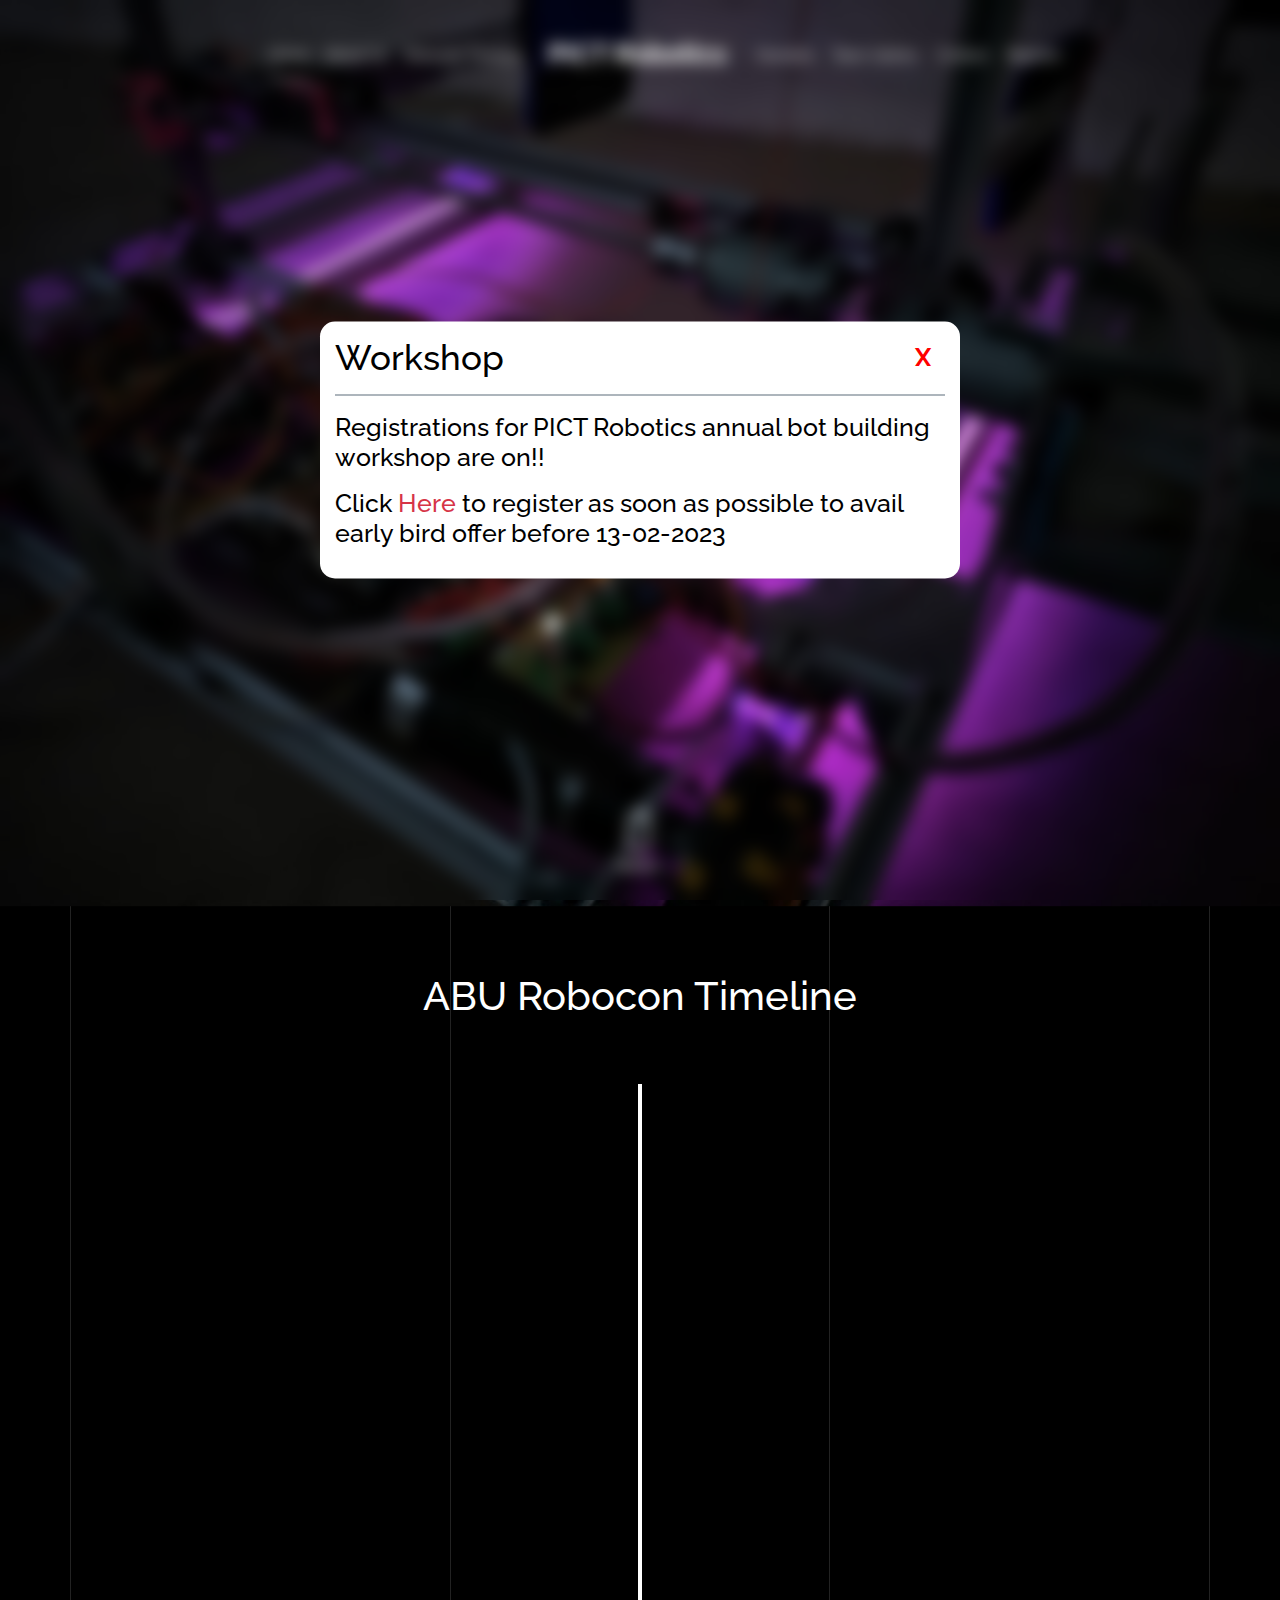
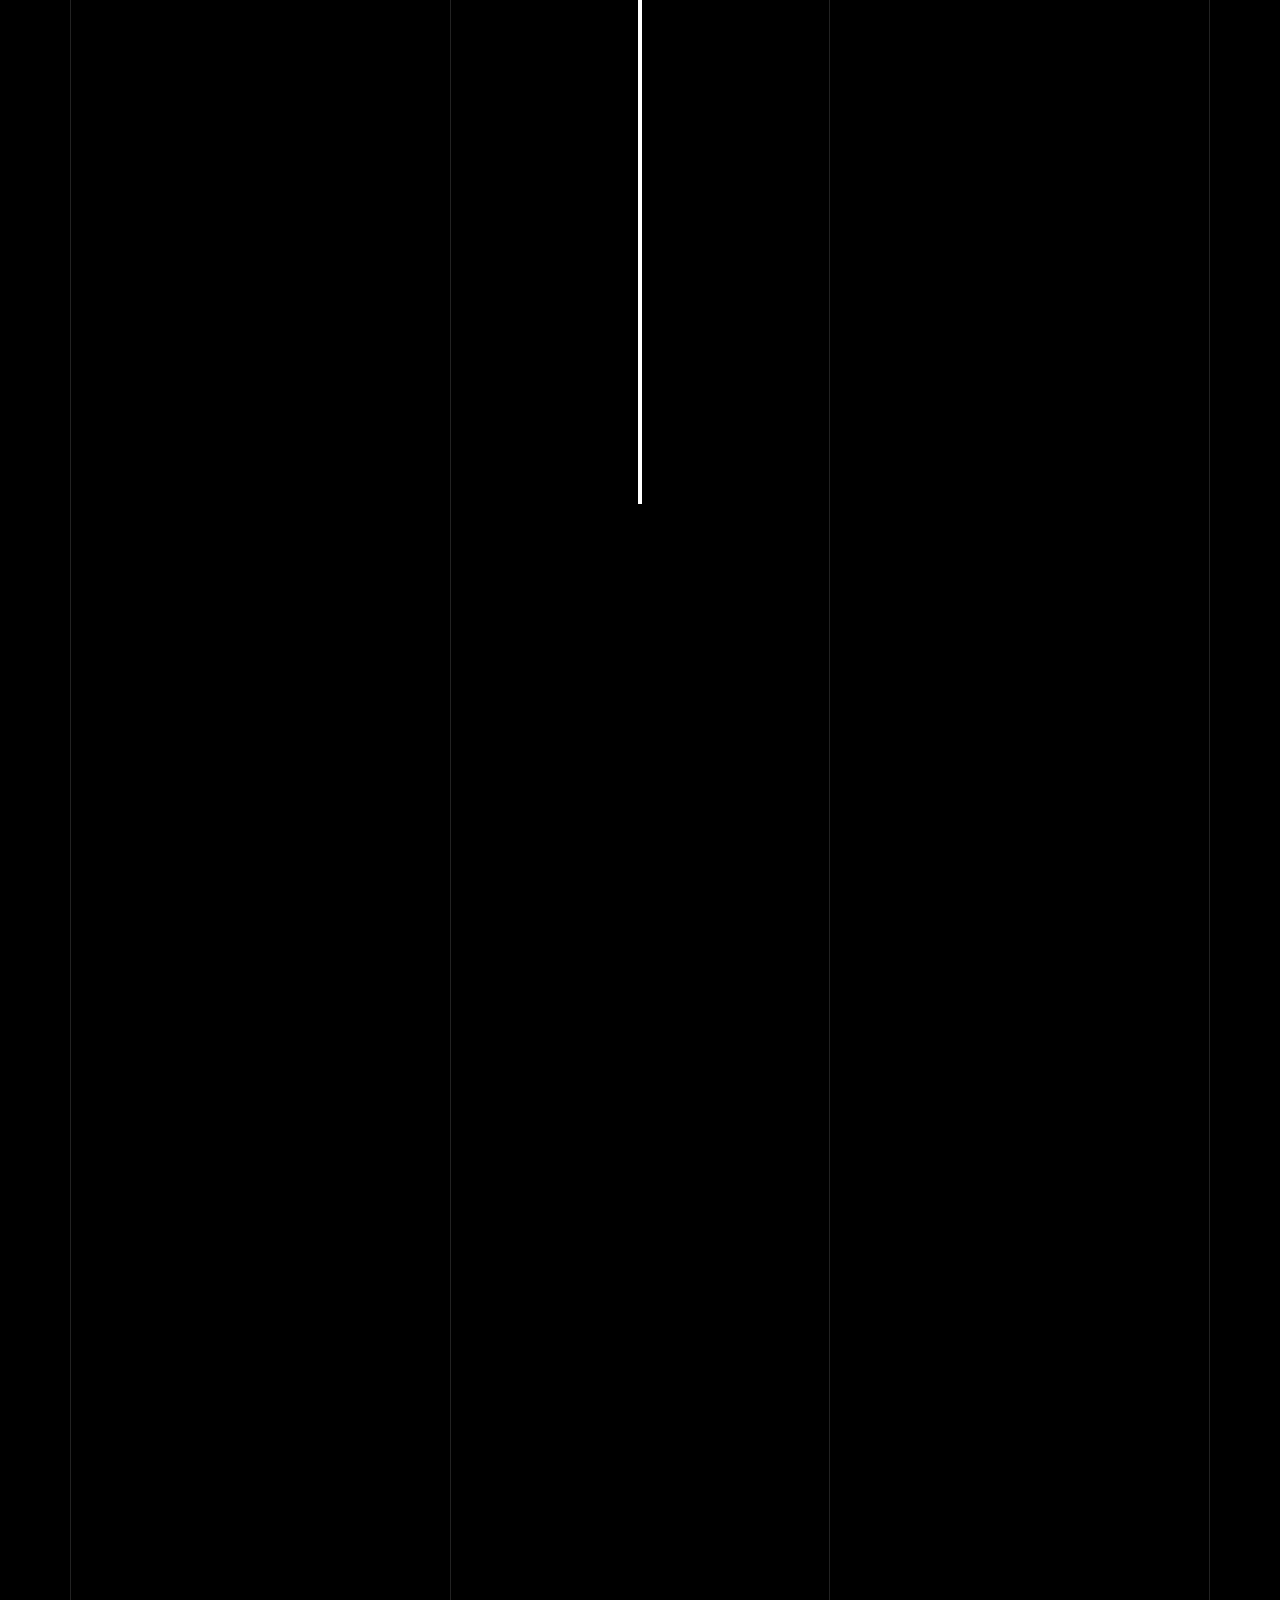
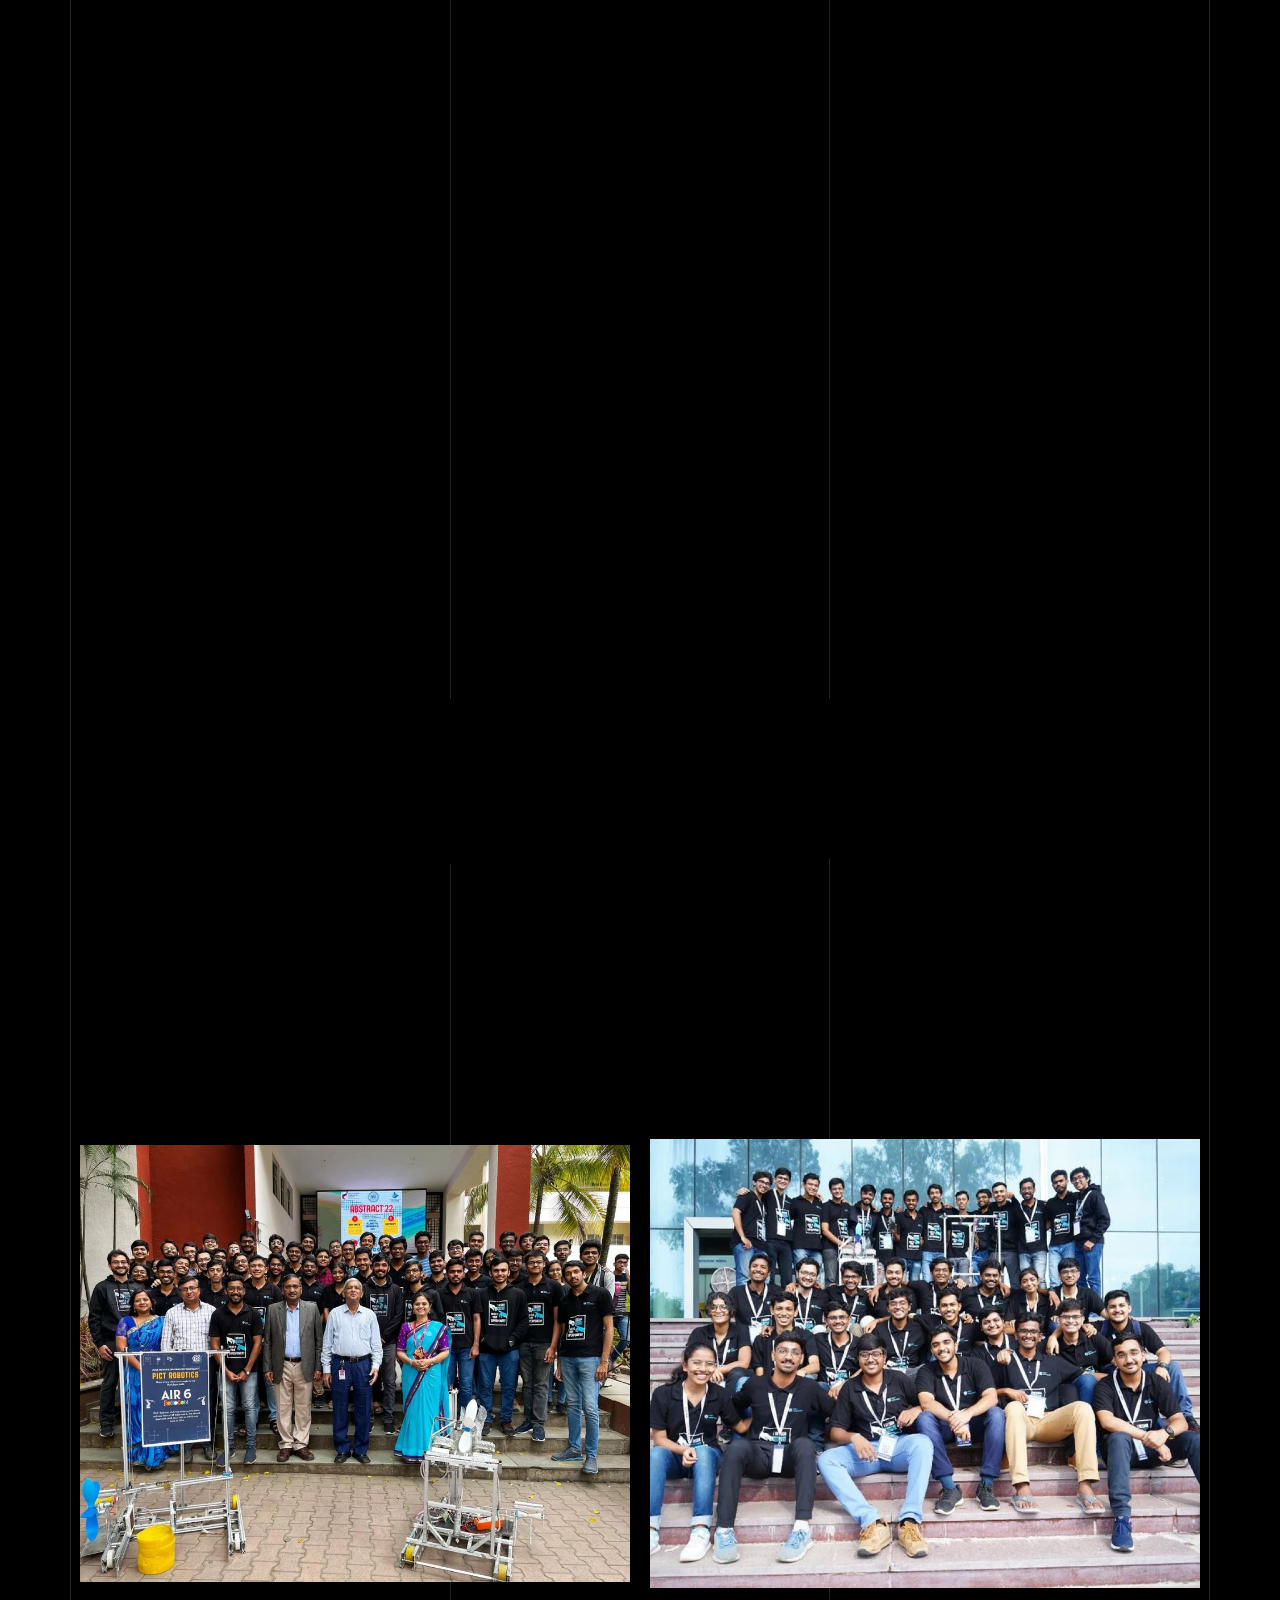
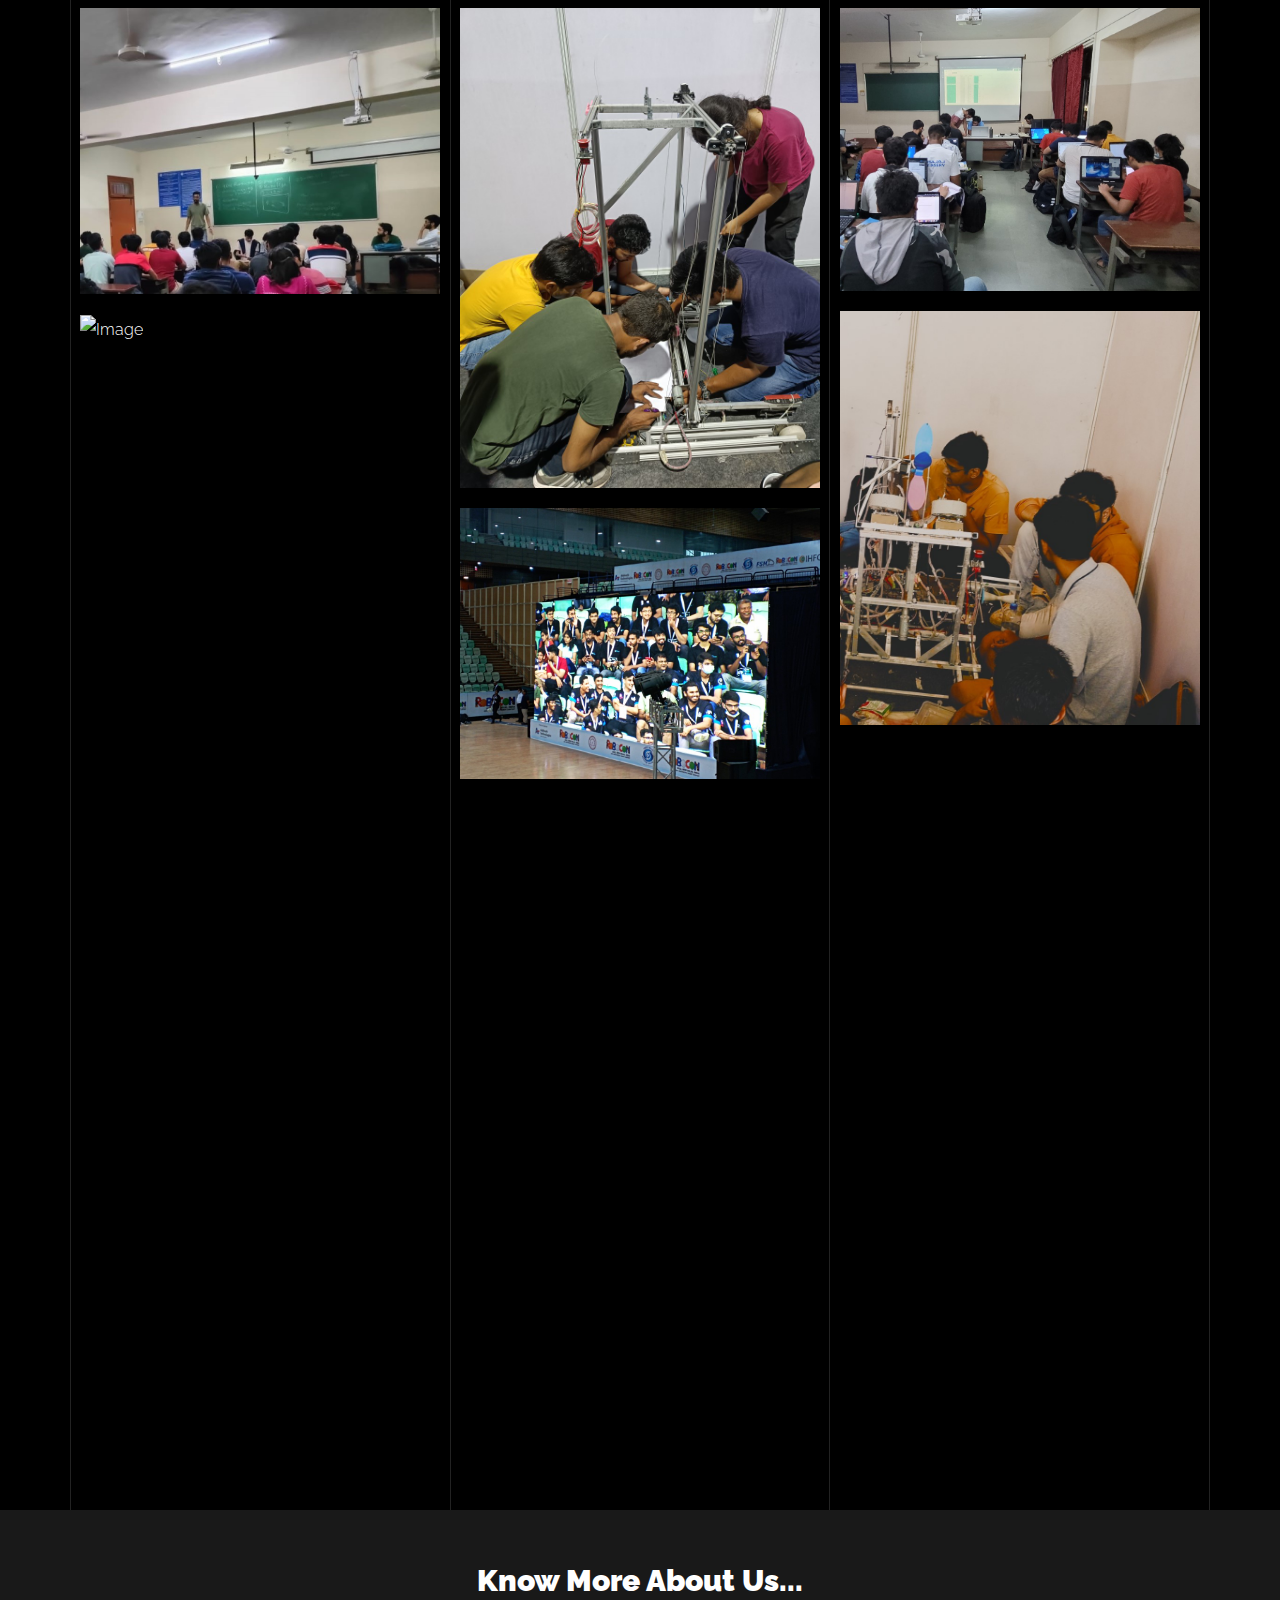
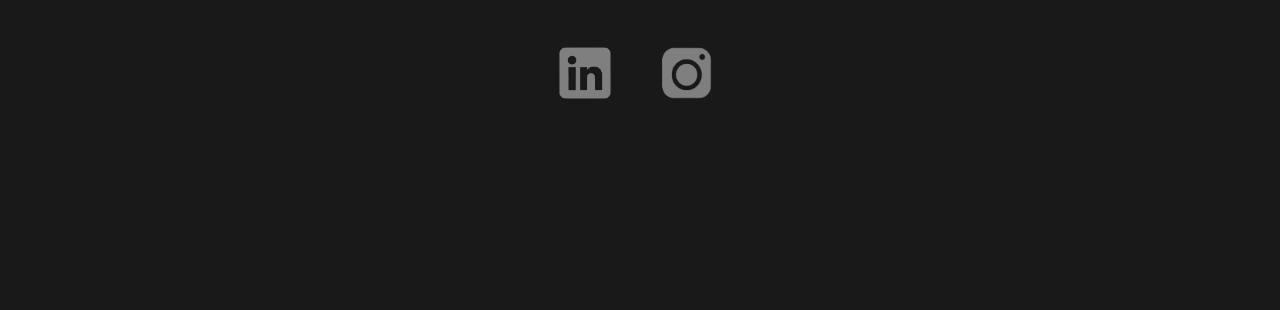
==== commit fbb99dd6: "Update index.html" ====
--- a/index.html
+++ b/index.html
@@ -37,7 +37,7 @@
         <div class="close-btn">X</div>
         <hr color="slategray">
         <p>Registrations for PICT Robotics annual bot building workshop are on!!</p>
-        <p>Click <a href="register.html">Here</a> to register as soon as possible to avail early bird offer before XXYYZZZZ</p>
+        <p>Click <a href="register-workshop.html">Here</a> to register as soon as possible to avail early bird offer before 13-02-2023</p>
         
       </h1>
     </div>
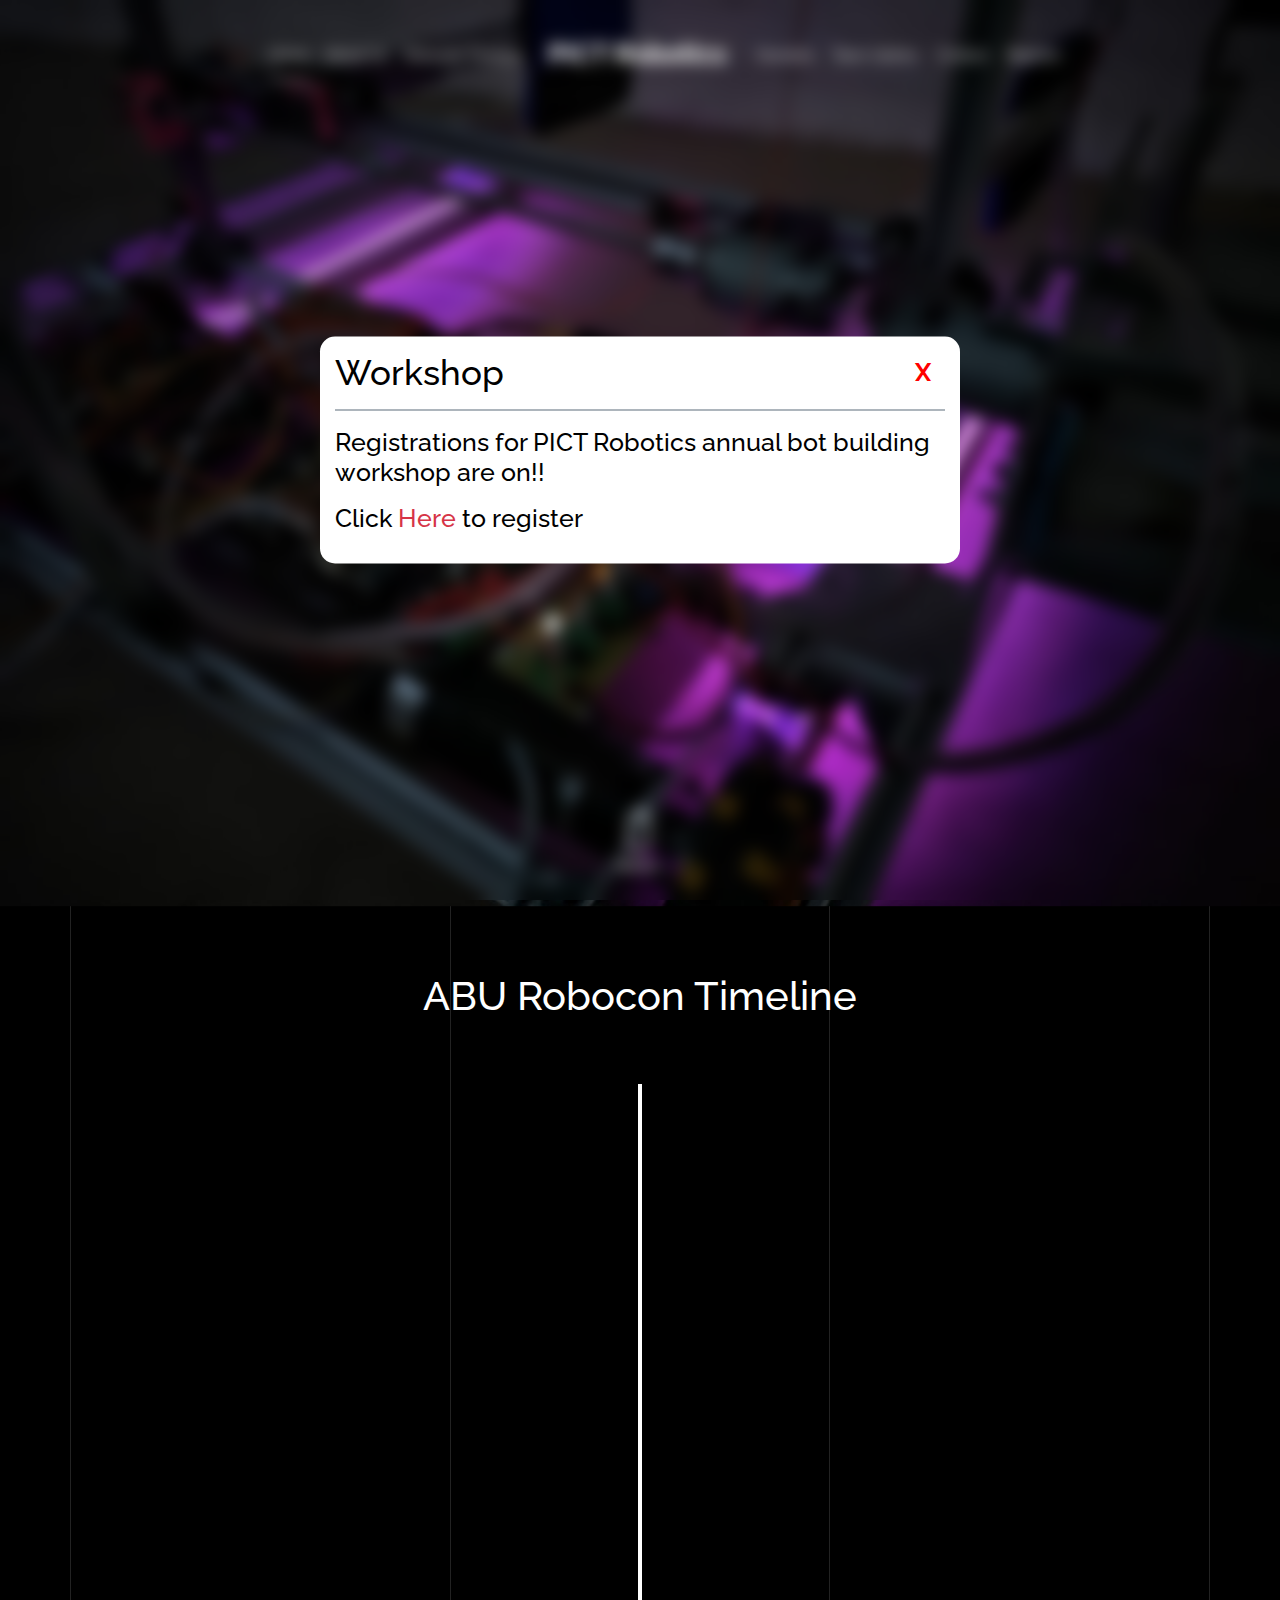
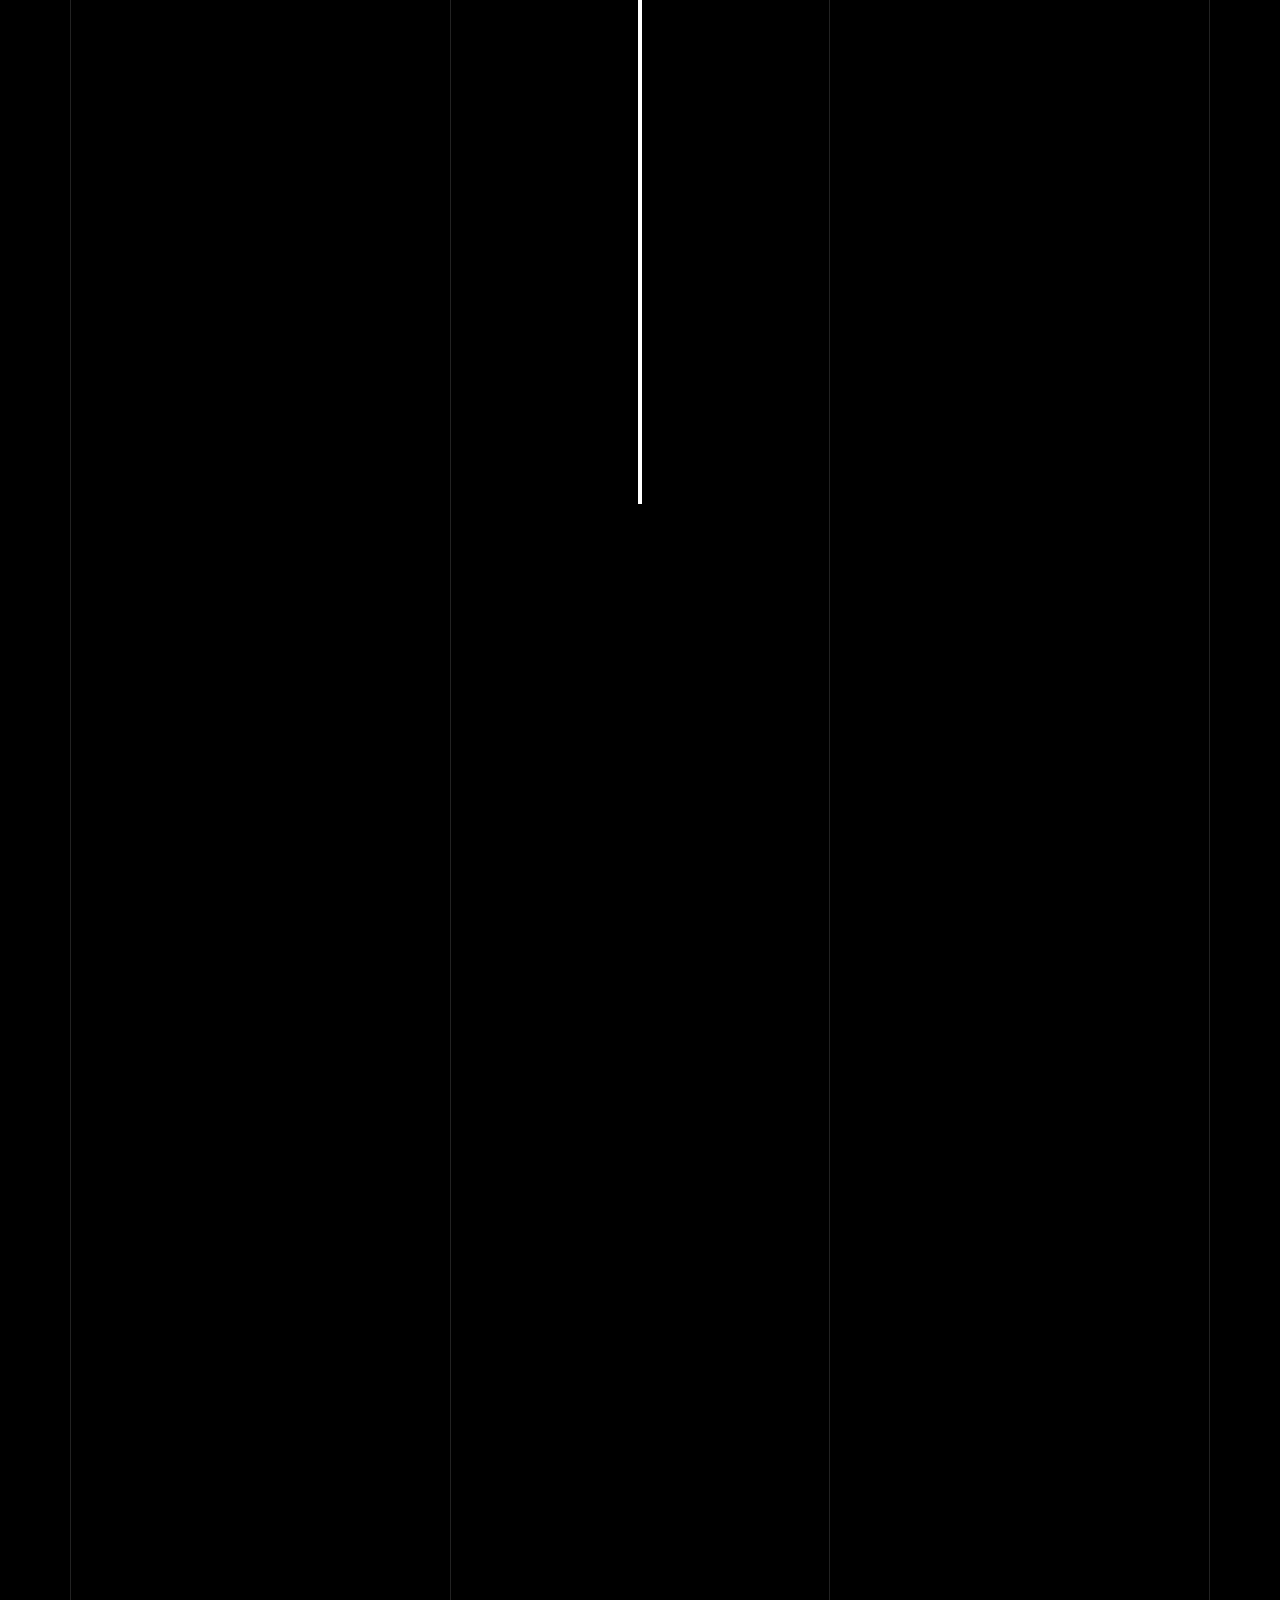
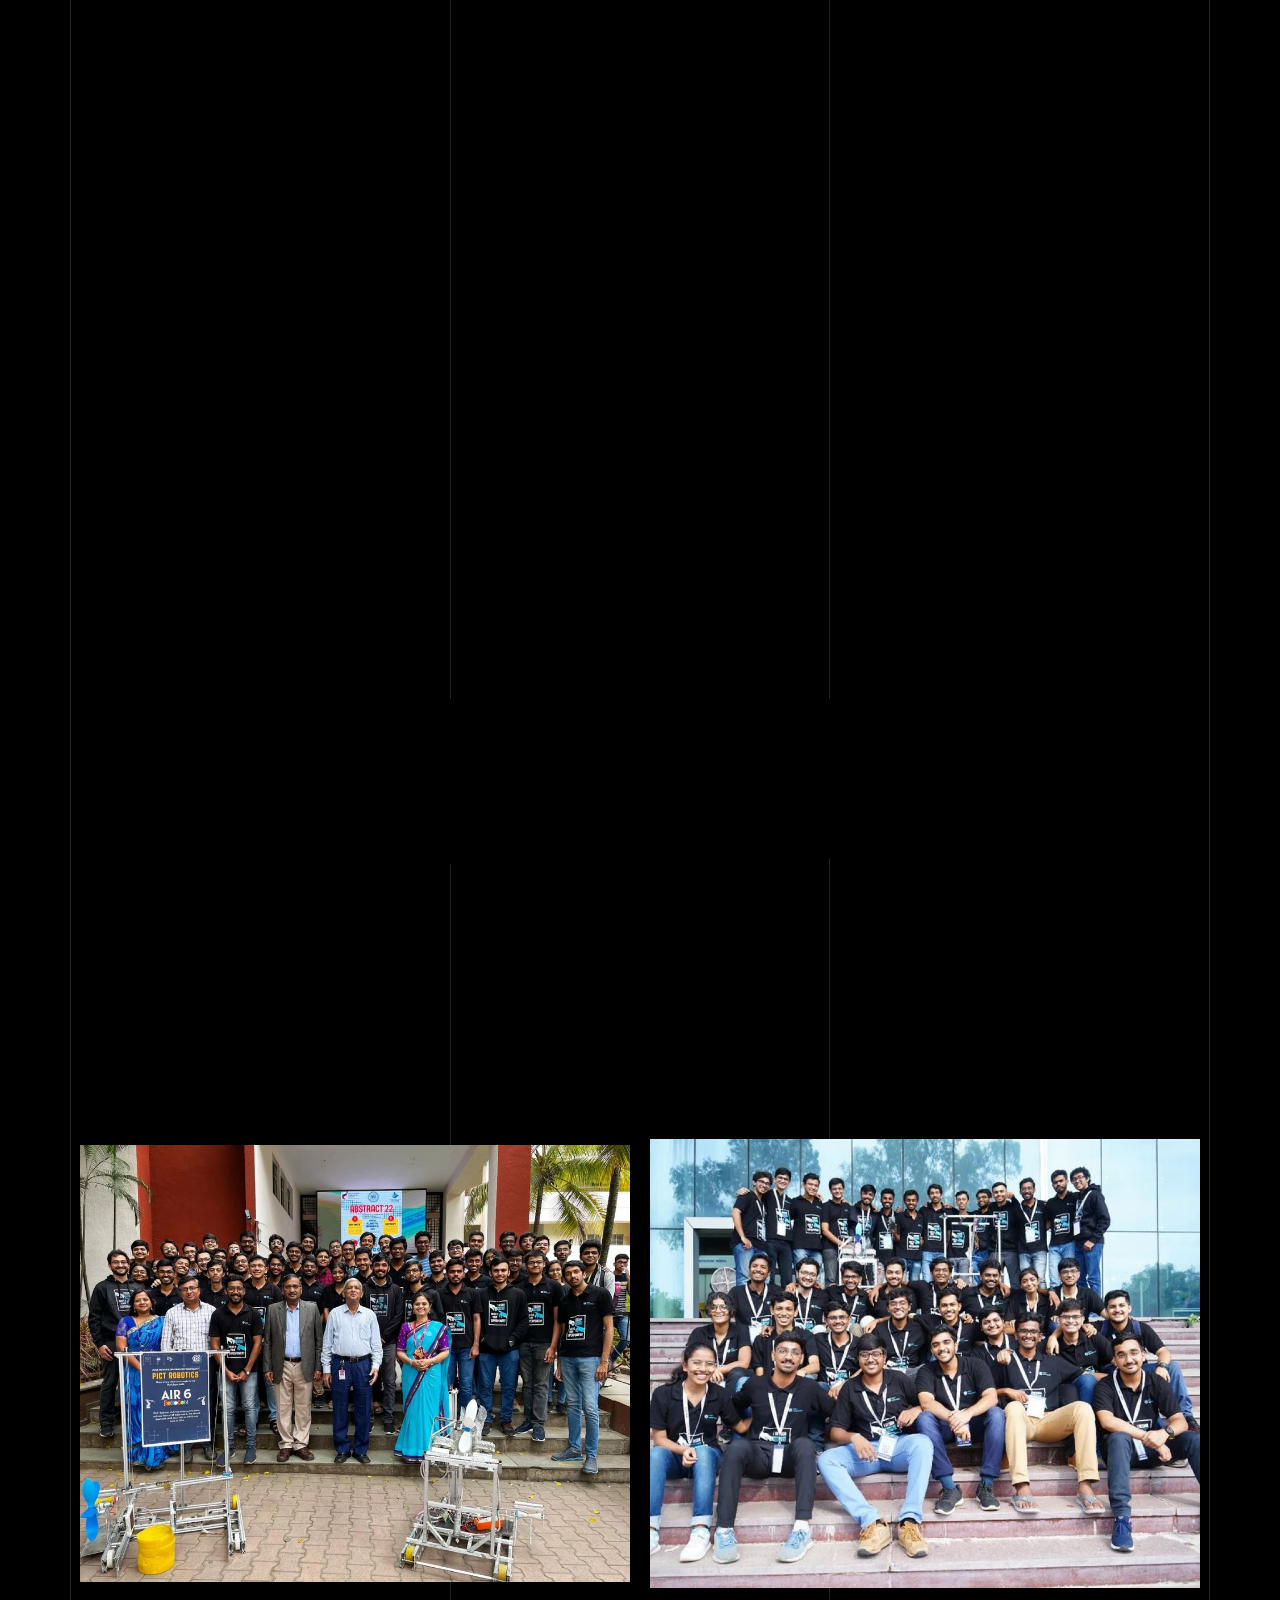
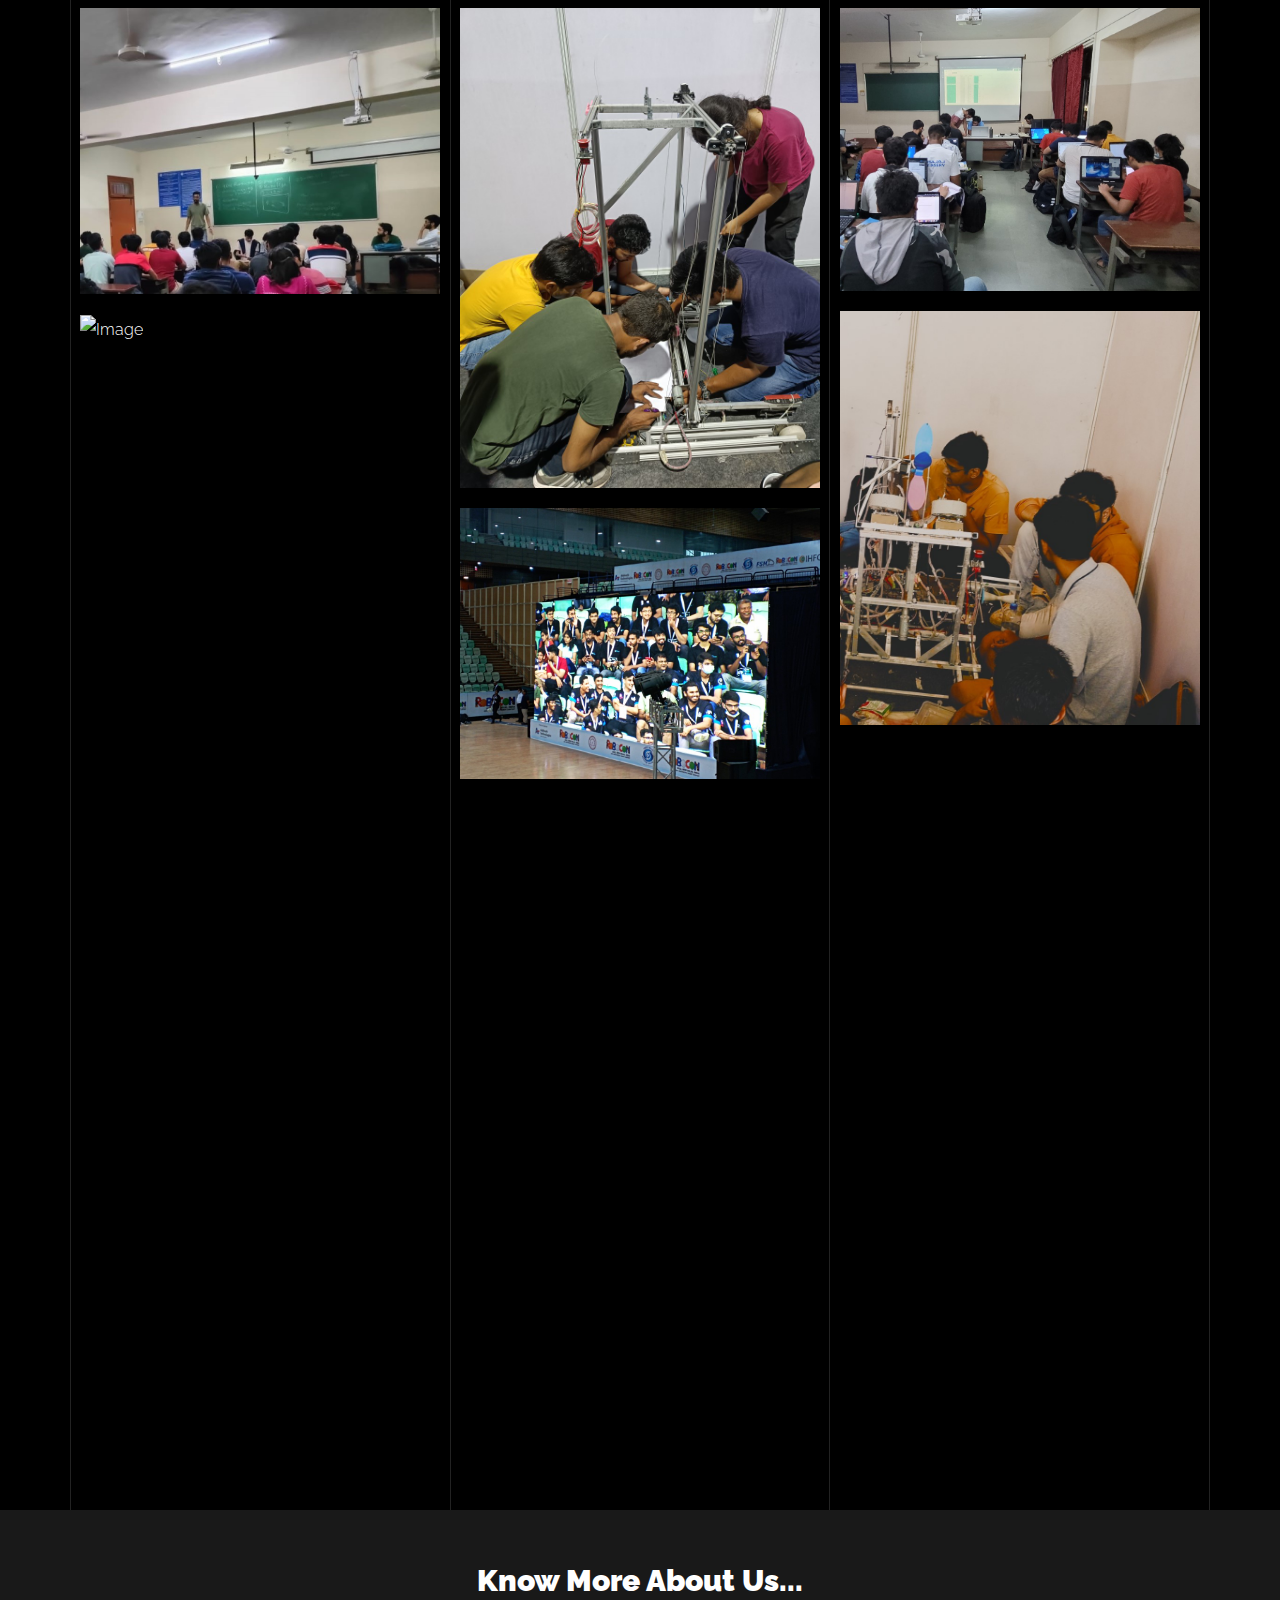
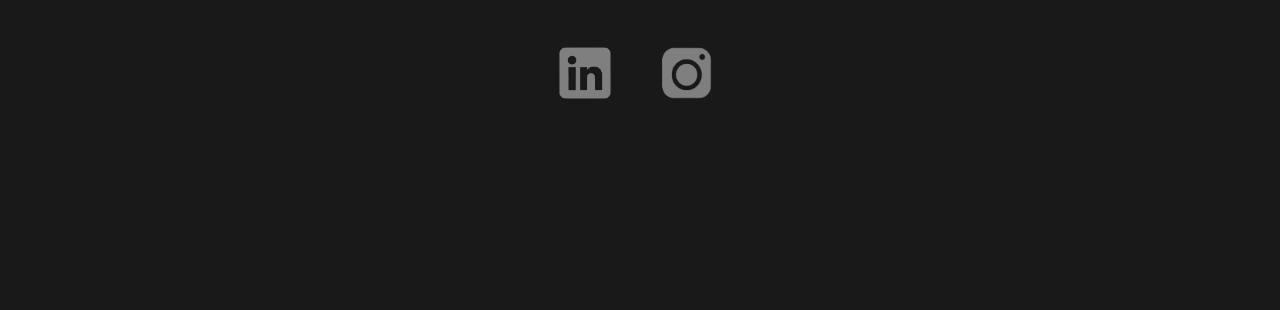
==== commit 8b4c086d: "early bird fix (2)" ====
--- a/index.html
+++ b/index.html
@@ -37,7 +37,7 @@
         <div class="close-btn">X</div>
         <hr color="slategray">
         <p>Registrations for PICT Robotics annual bot building workshop are on!!</p>
-        <p>Click <a href="register-workshop.html">Here</a> to register as soon as possible to avail early bird offer before 13-02-2023</p>
+        <p>Click <a href="register-workshop.html">Here</a> to register</p>
         
       </h1>
     </div>
@@ -105,7 +105,7 @@
                     <a href="#contact-section" class="nav-link">Contact</a>
                   </li>
                   <li>
-                    <a href="register.html" class="nav-link">Register</a>
+                    <a href="register-workshop.html" class="nav-link">Register</a>
                   </li>
                 </ul>
 
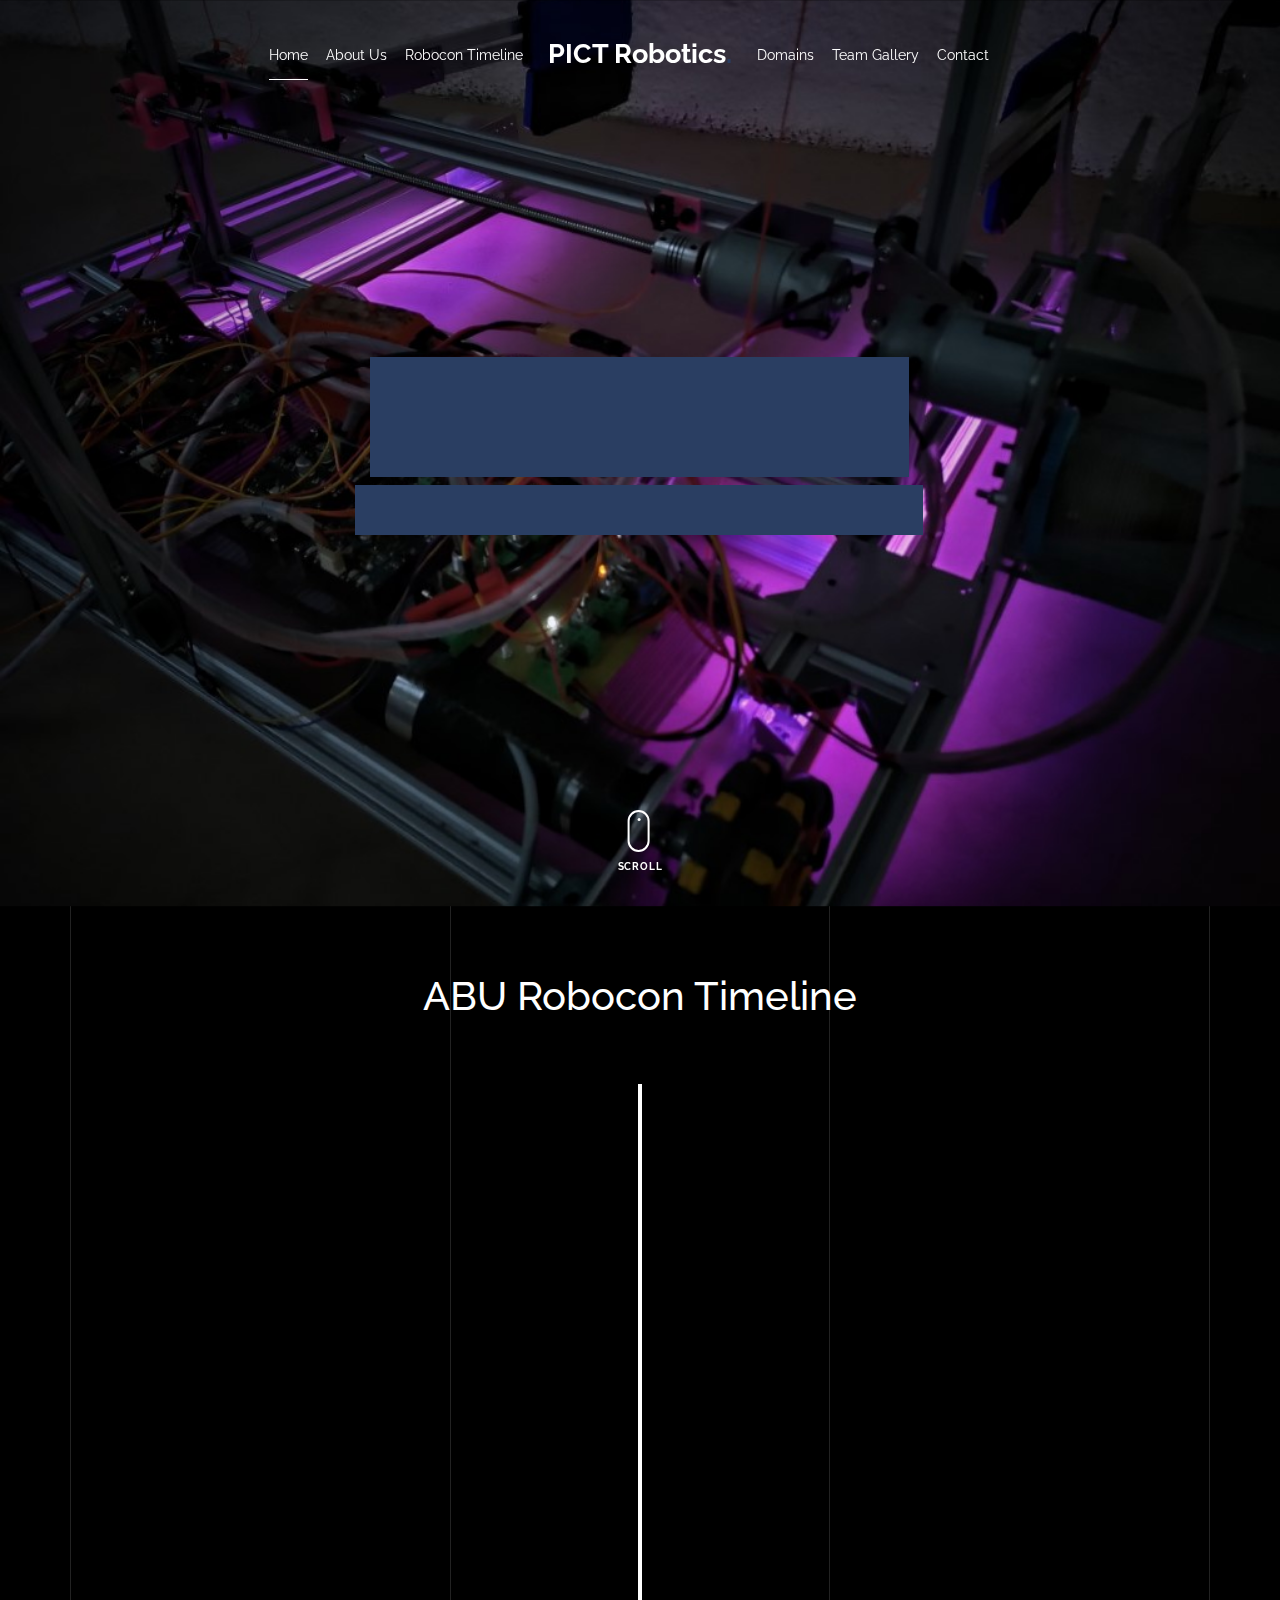
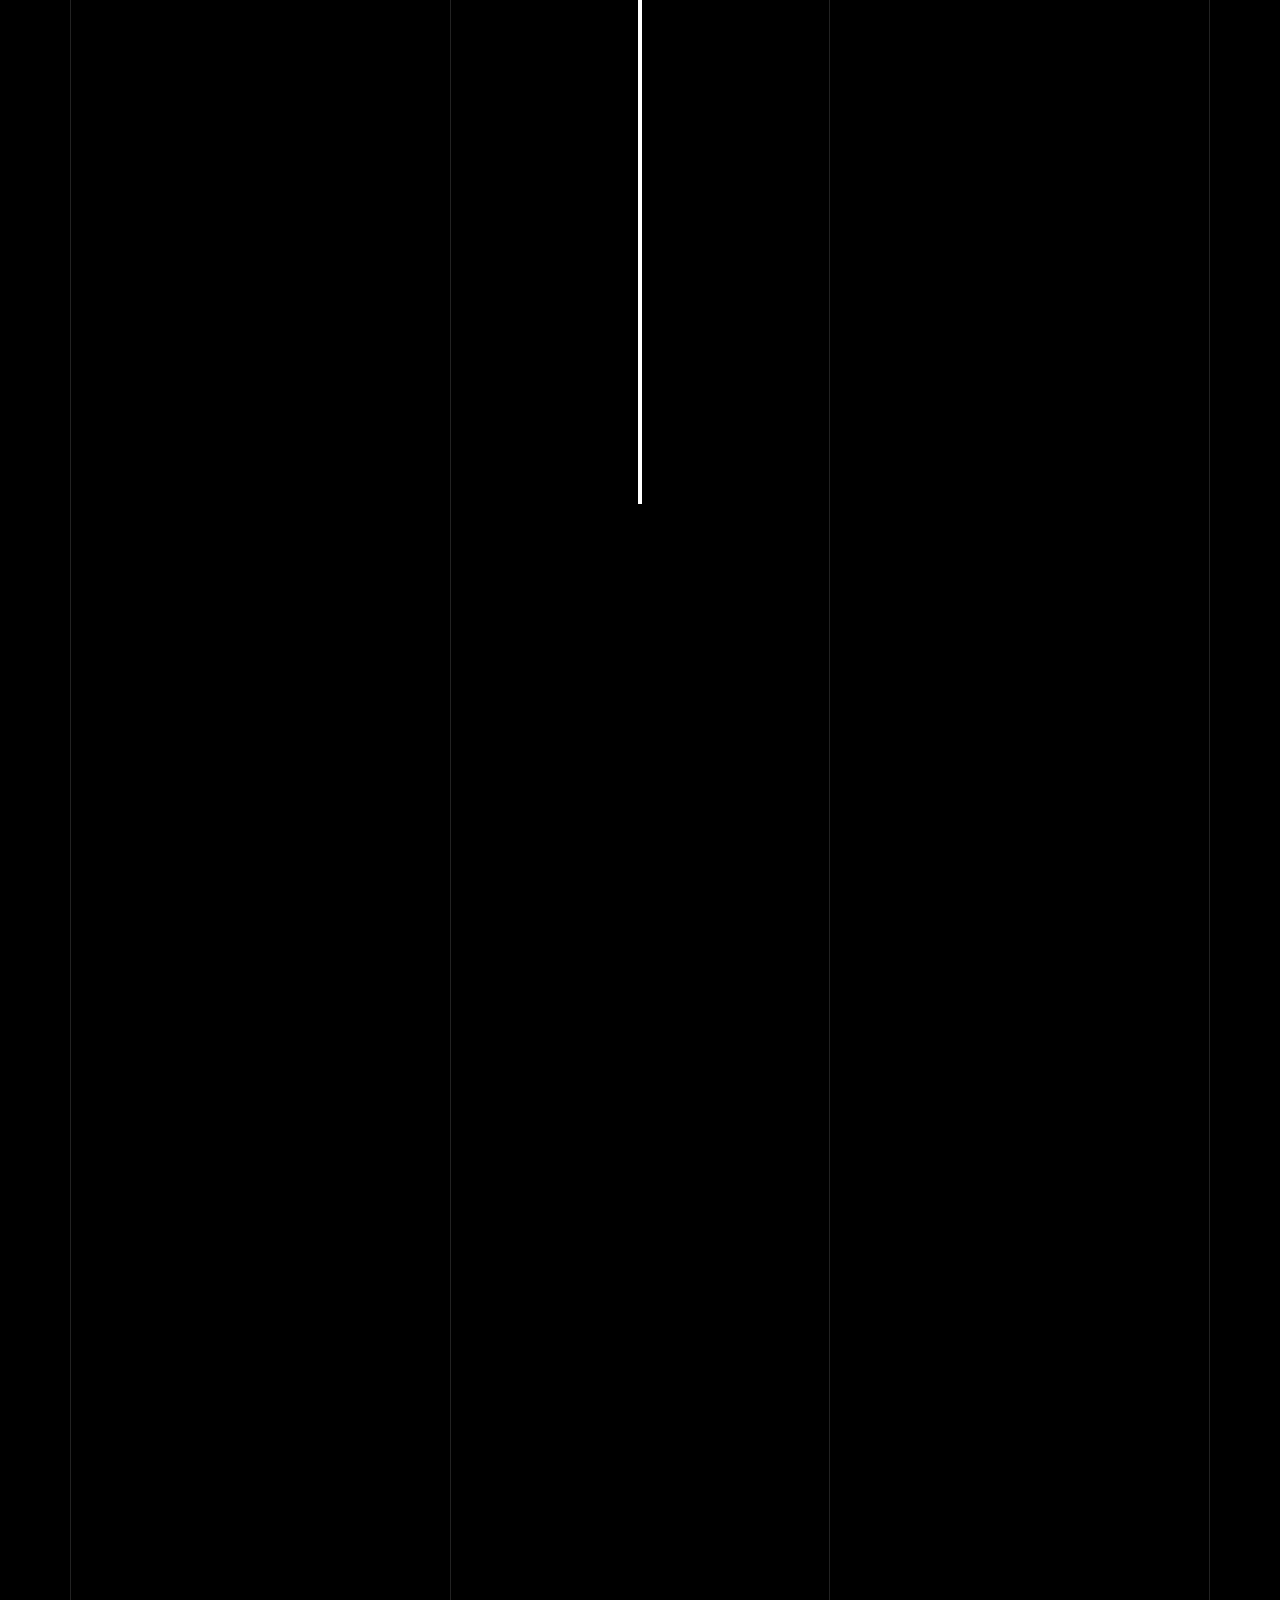
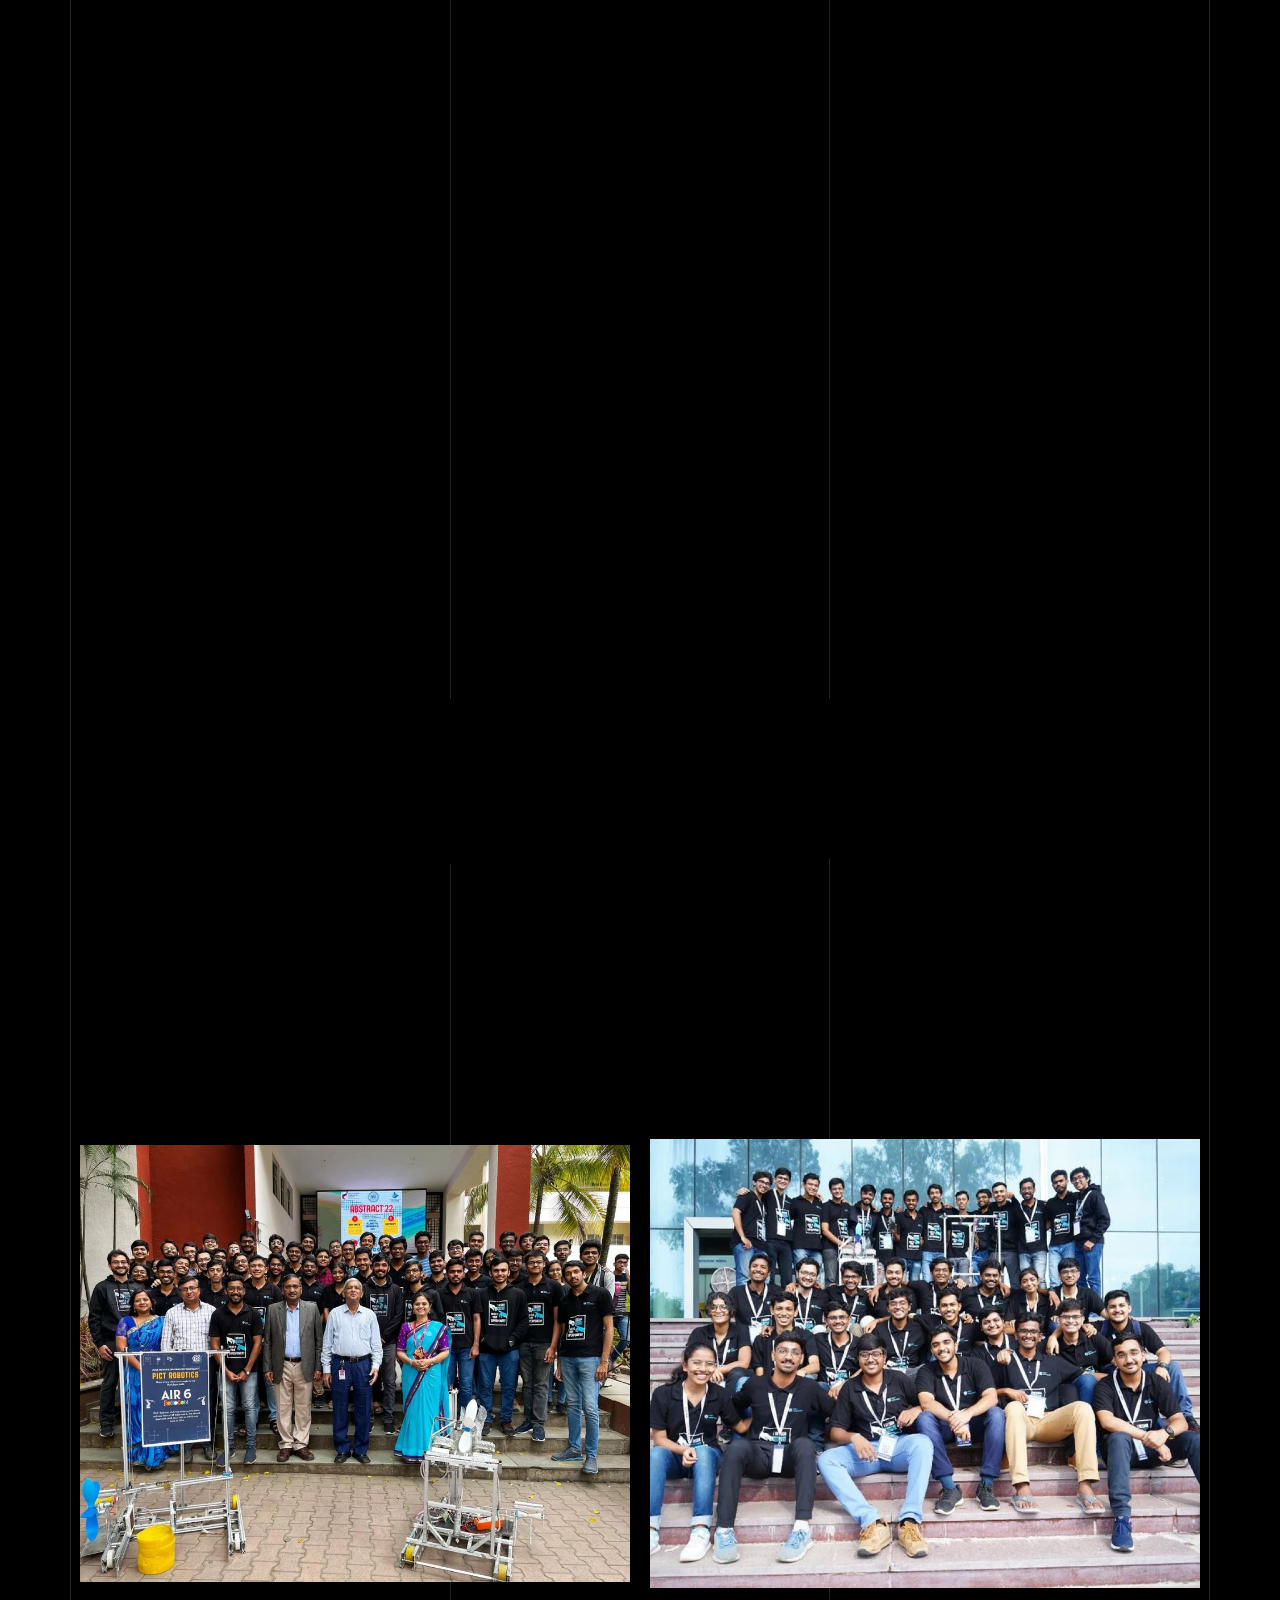
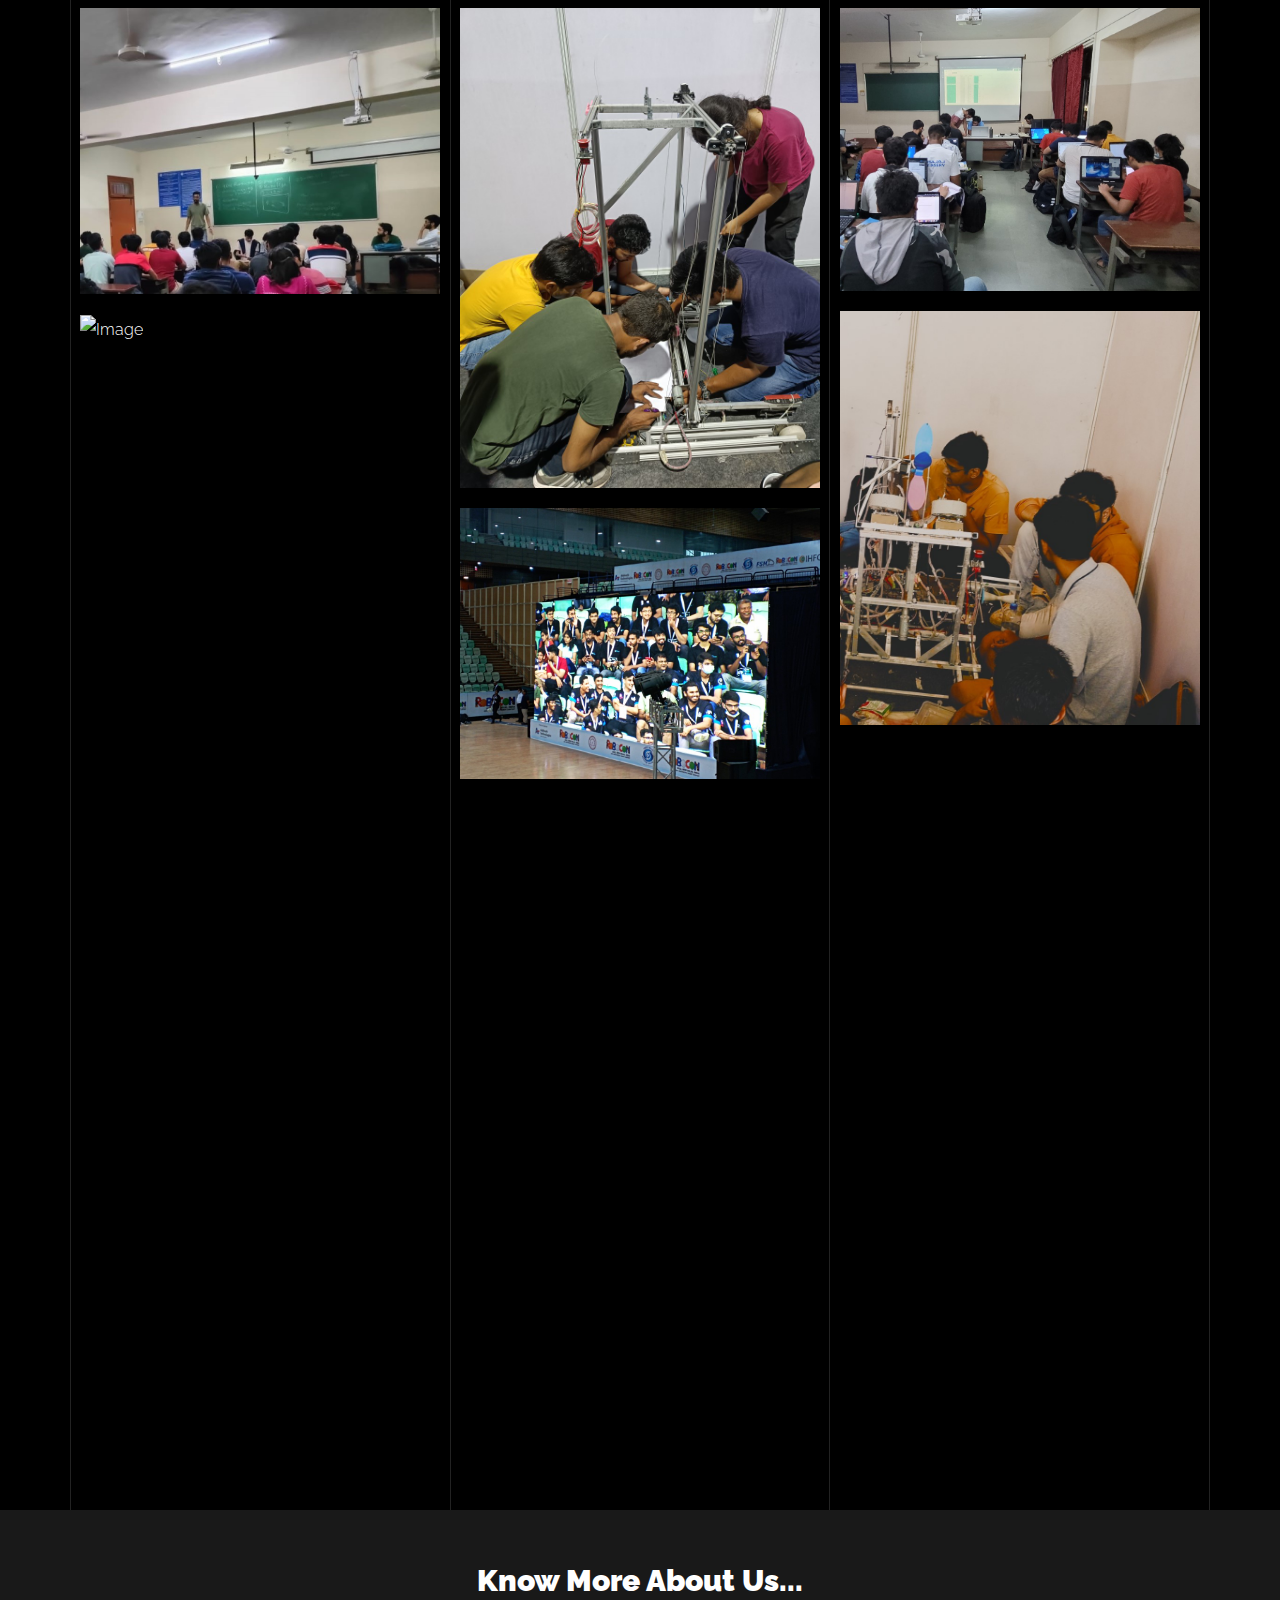
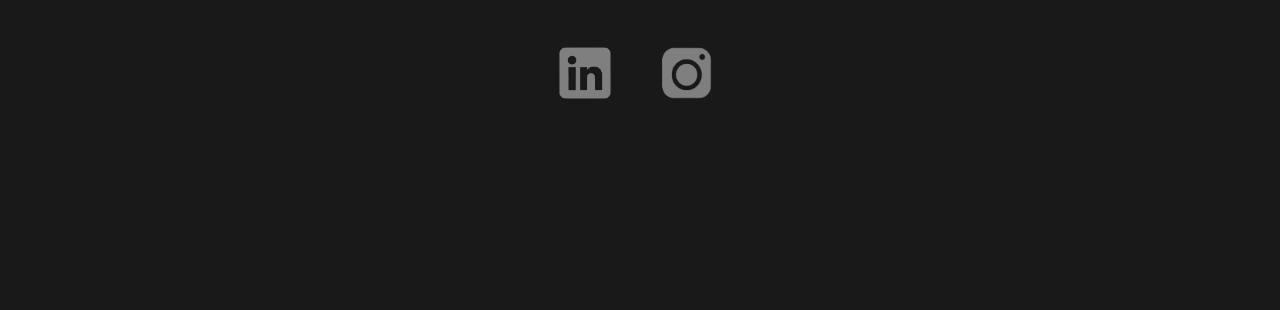
==== commit 8298d6c0: "Close registrations" ====
--- a/index.html
+++ b/index.html
@@ -31,7 +31,7 @@
   </head>
 
   <body data-spy="scroll" data-target=".site-nav-target" data-offset="200">
-    <div class="workshop-promo">
+    <div class="workshop-promo disabled">
       <h1 class="workshop-promo-text">
         <div class="banner">Workshop</div>
         <div class="close-btn">X</div>
@@ -104,9 +104,7 @@
                   <li>
                     <a href="#contact-section" class="nav-link">Contact</a>
                   </li>
-                  <li>
-                    <a href="register-workshop.html" class="nav-link">Register</a>
-                  </li>
+                  
                 </ul>
 
                 <ul
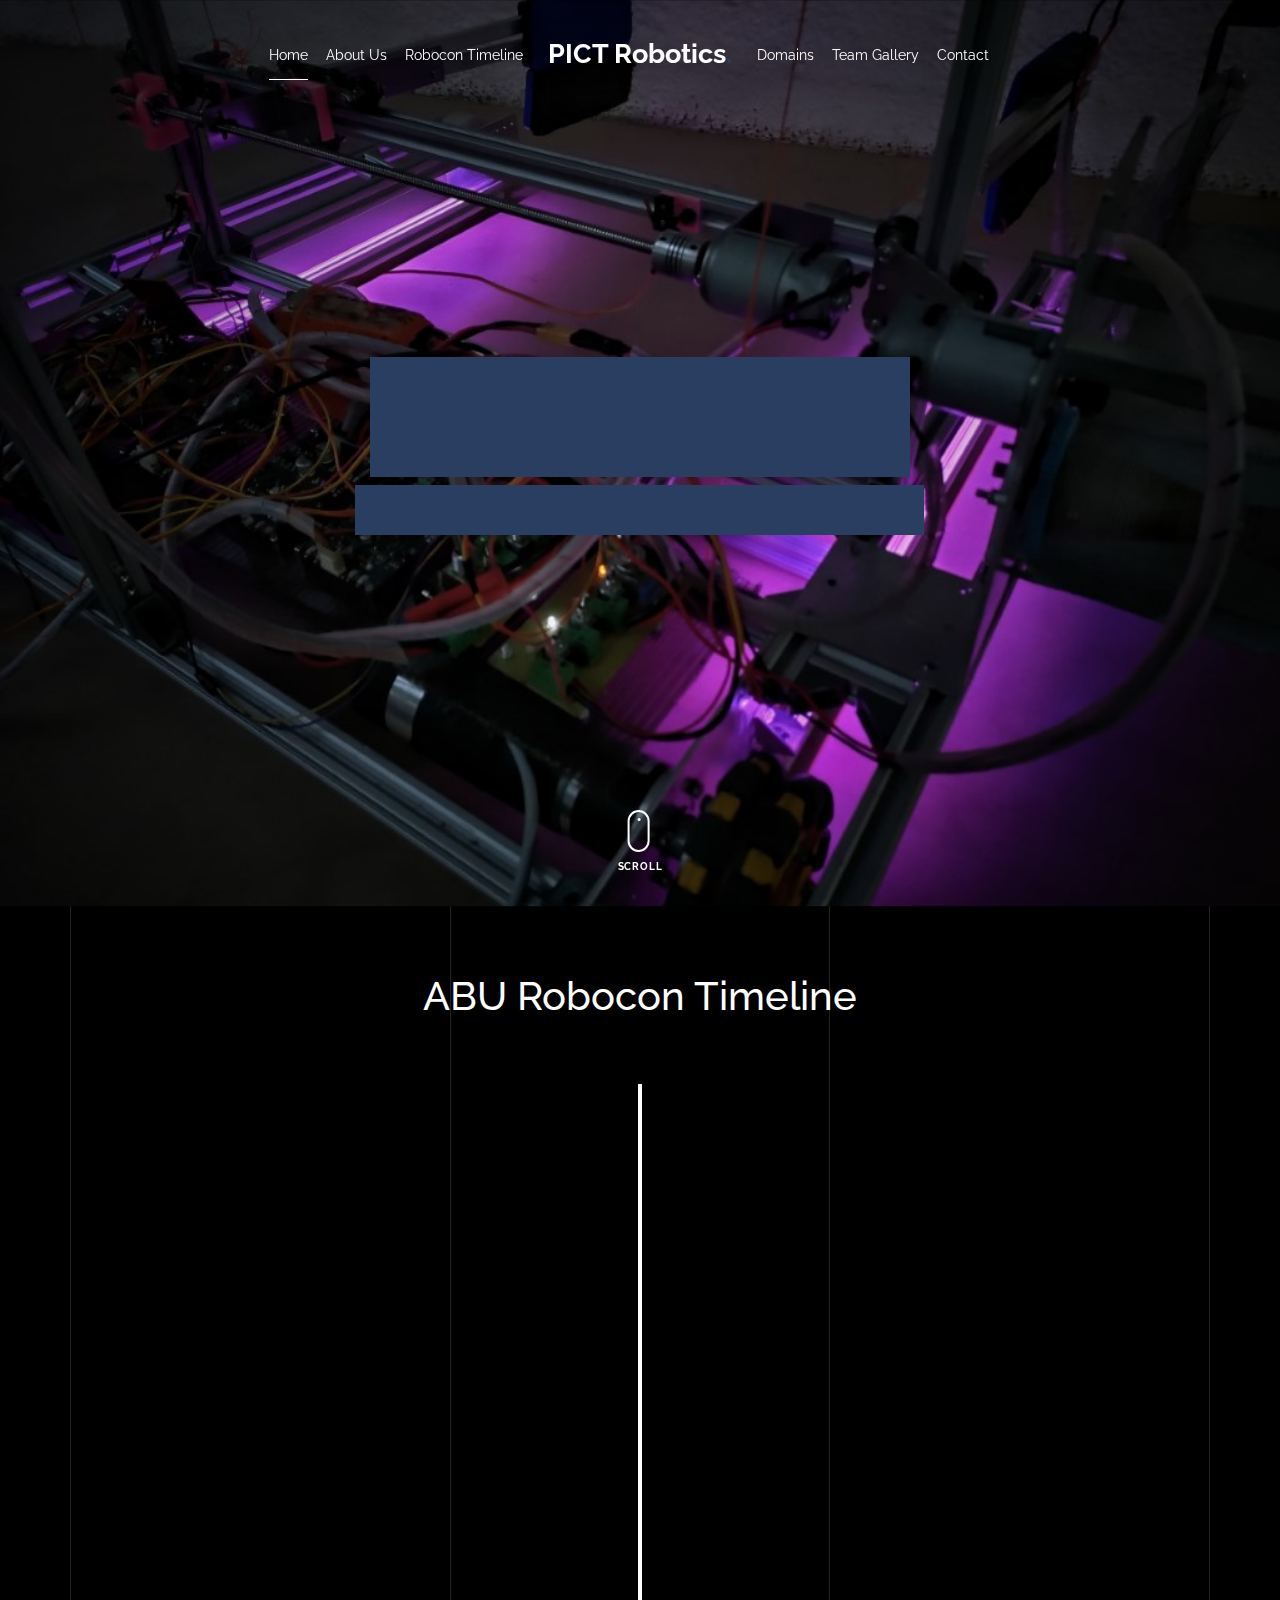
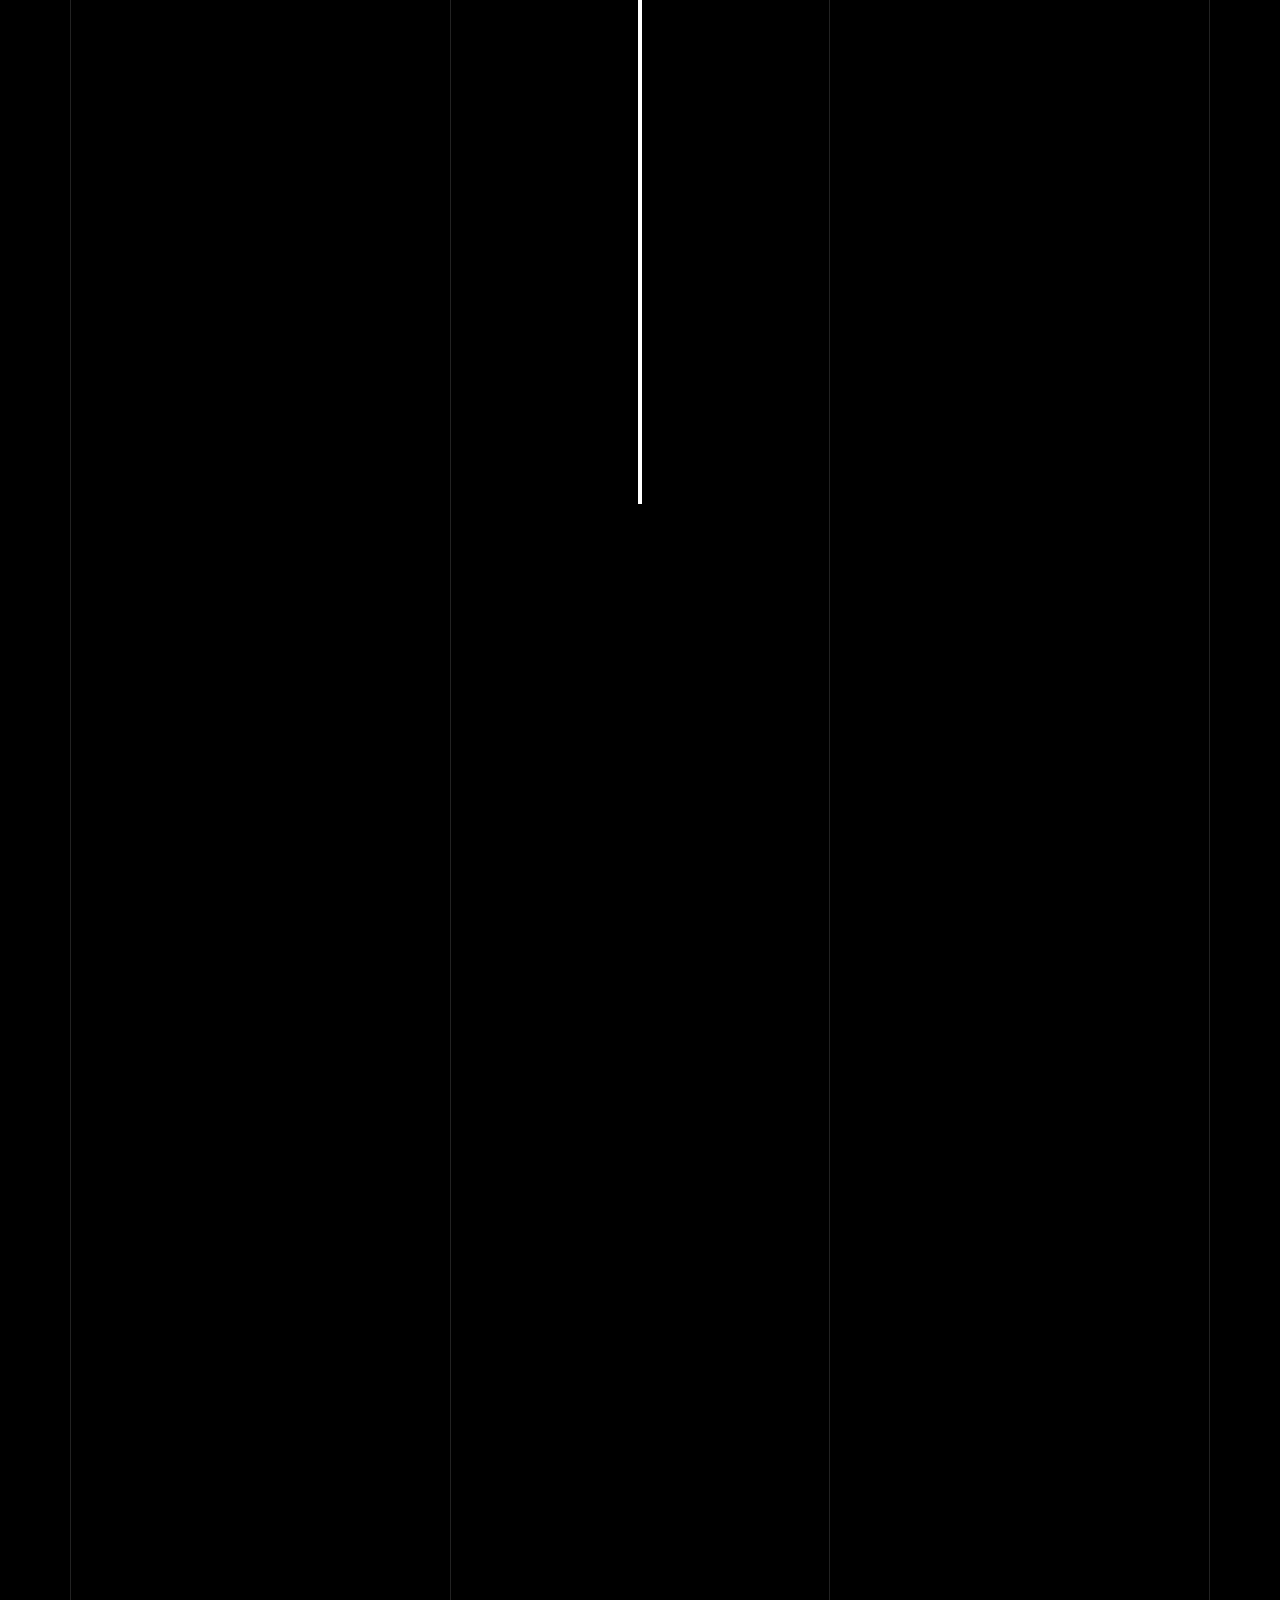
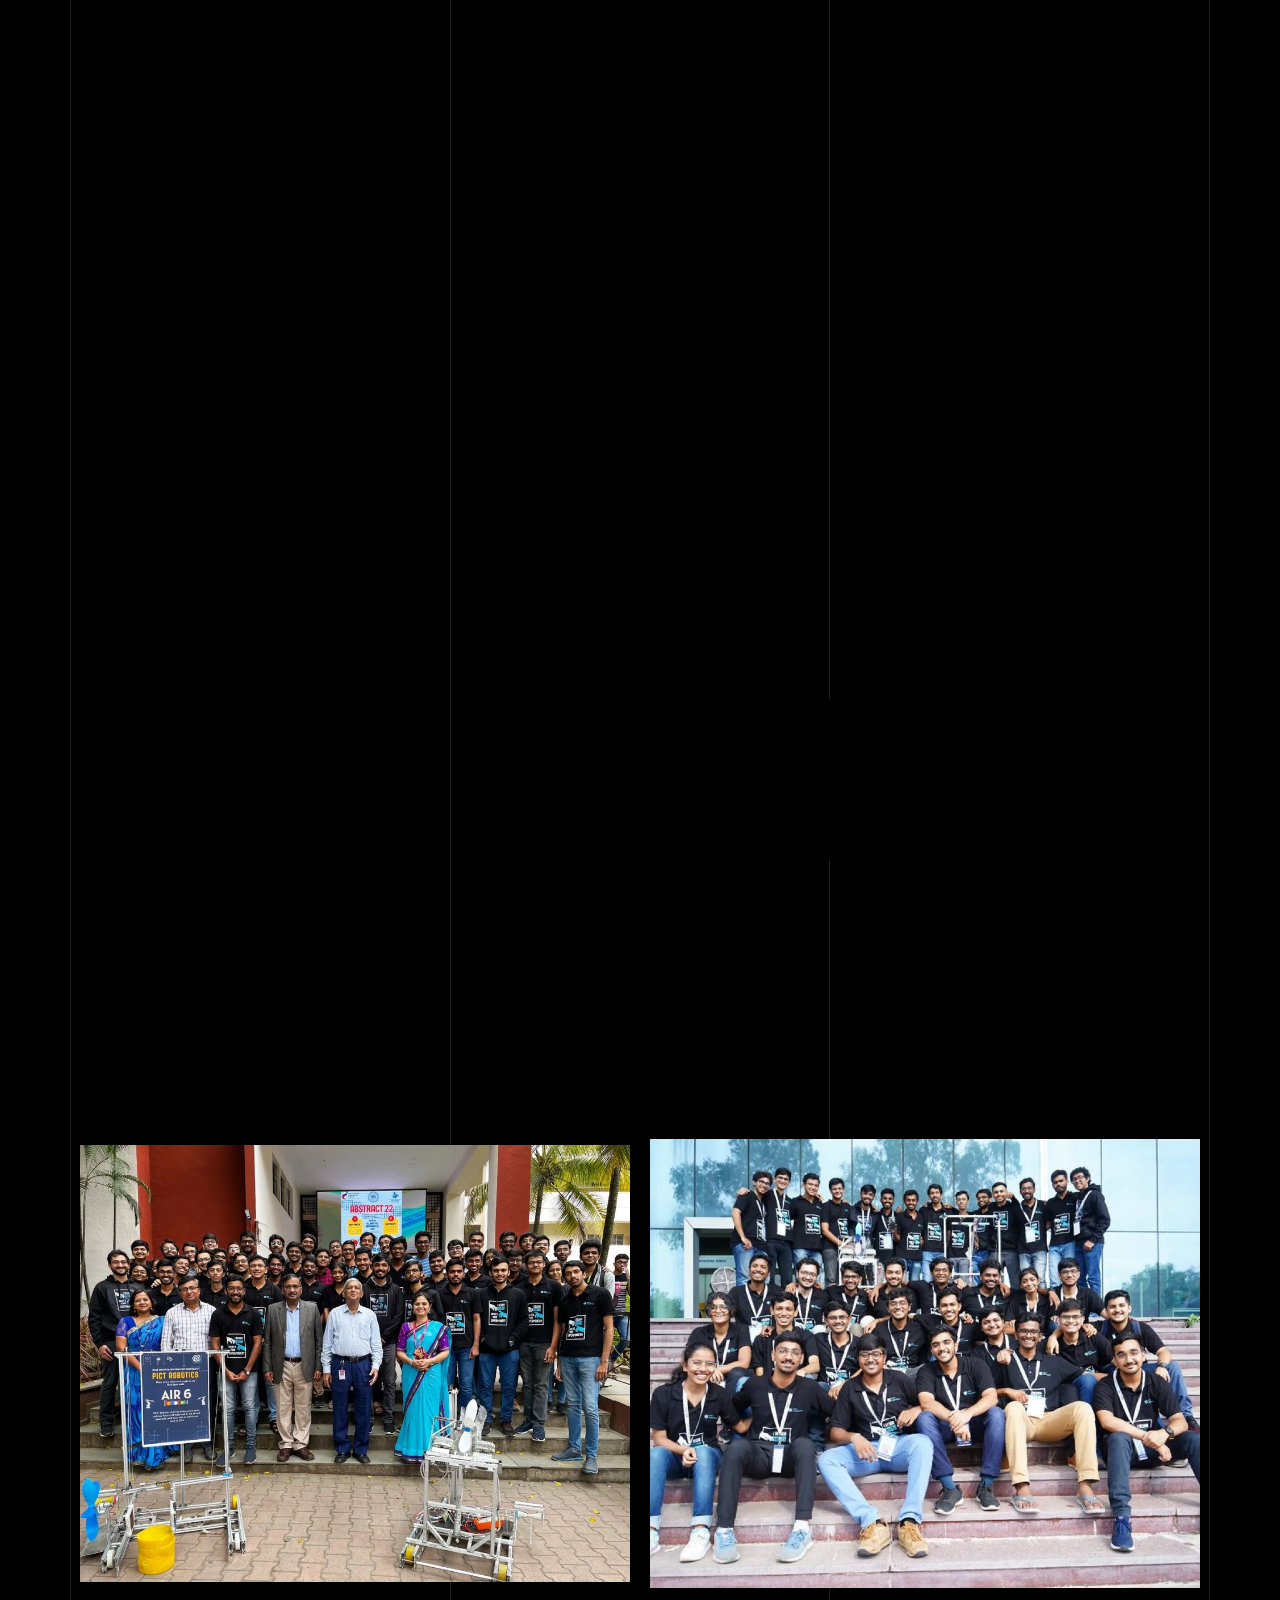
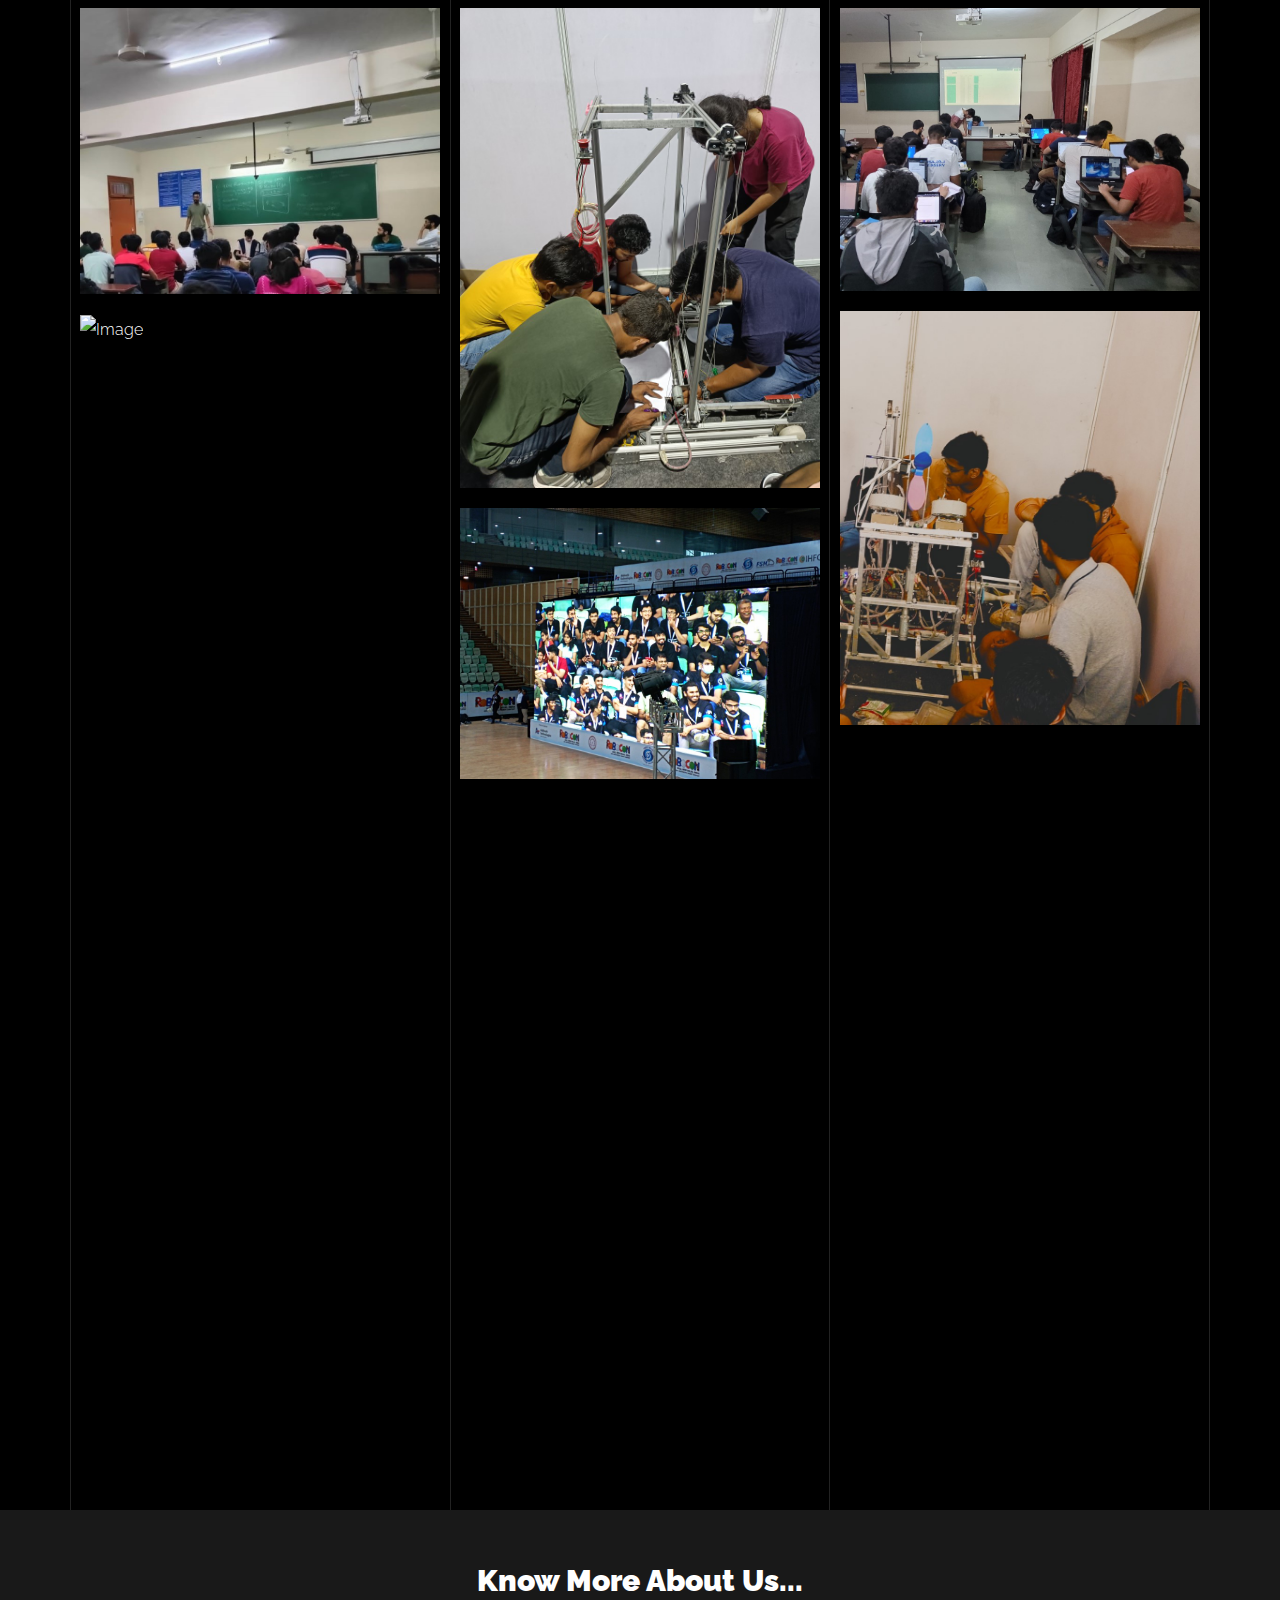
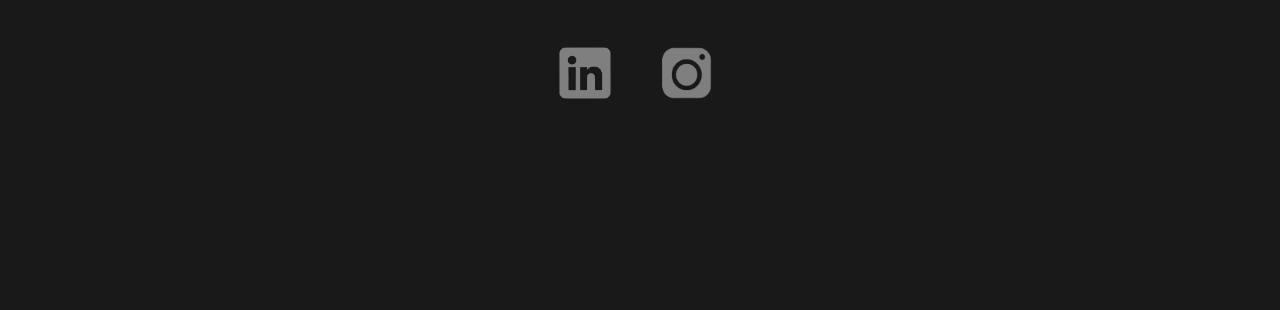
==== commit 756966a1: "remove truck and add altium as sponsor" ====
--- a/index.html
+++ b/index.html
@@ -456,11 +456,14 @@
           <div class="container">
             <div class="owl-carousel logo-slider">
               <div class="logo-v1 gsap-reveal">
+                <img src="images/altium.png" alt="Image" class="img-fluid" />
+              </div>
+              <div class="logo-v1 gsap-reveal">
                 <img src="images/SANSUI.png" alt="Image" class="img-fluid" />
               </div>
-              <div class="logo-v1 gsap-reveal">
+<!--               <div class="logo-v1 gsap-reveal">
                 <img src="images/Turck_.png" alt="Image" class="img-fluid" />
-              </div>
+              </div> -->
               <div class="logo-v1 gsap-reveal">
                 <img
                   src="images/LumiServe_.png"
@@ -509,7 +512,7 @@
               </div>
               <div class="logo-v1 gsap-reveal">
                 <img src="images/vikran.png" alt="Image" class="img-fluid" />
-              </div>
+            </div>
             </div>
           </div>
         </div>
